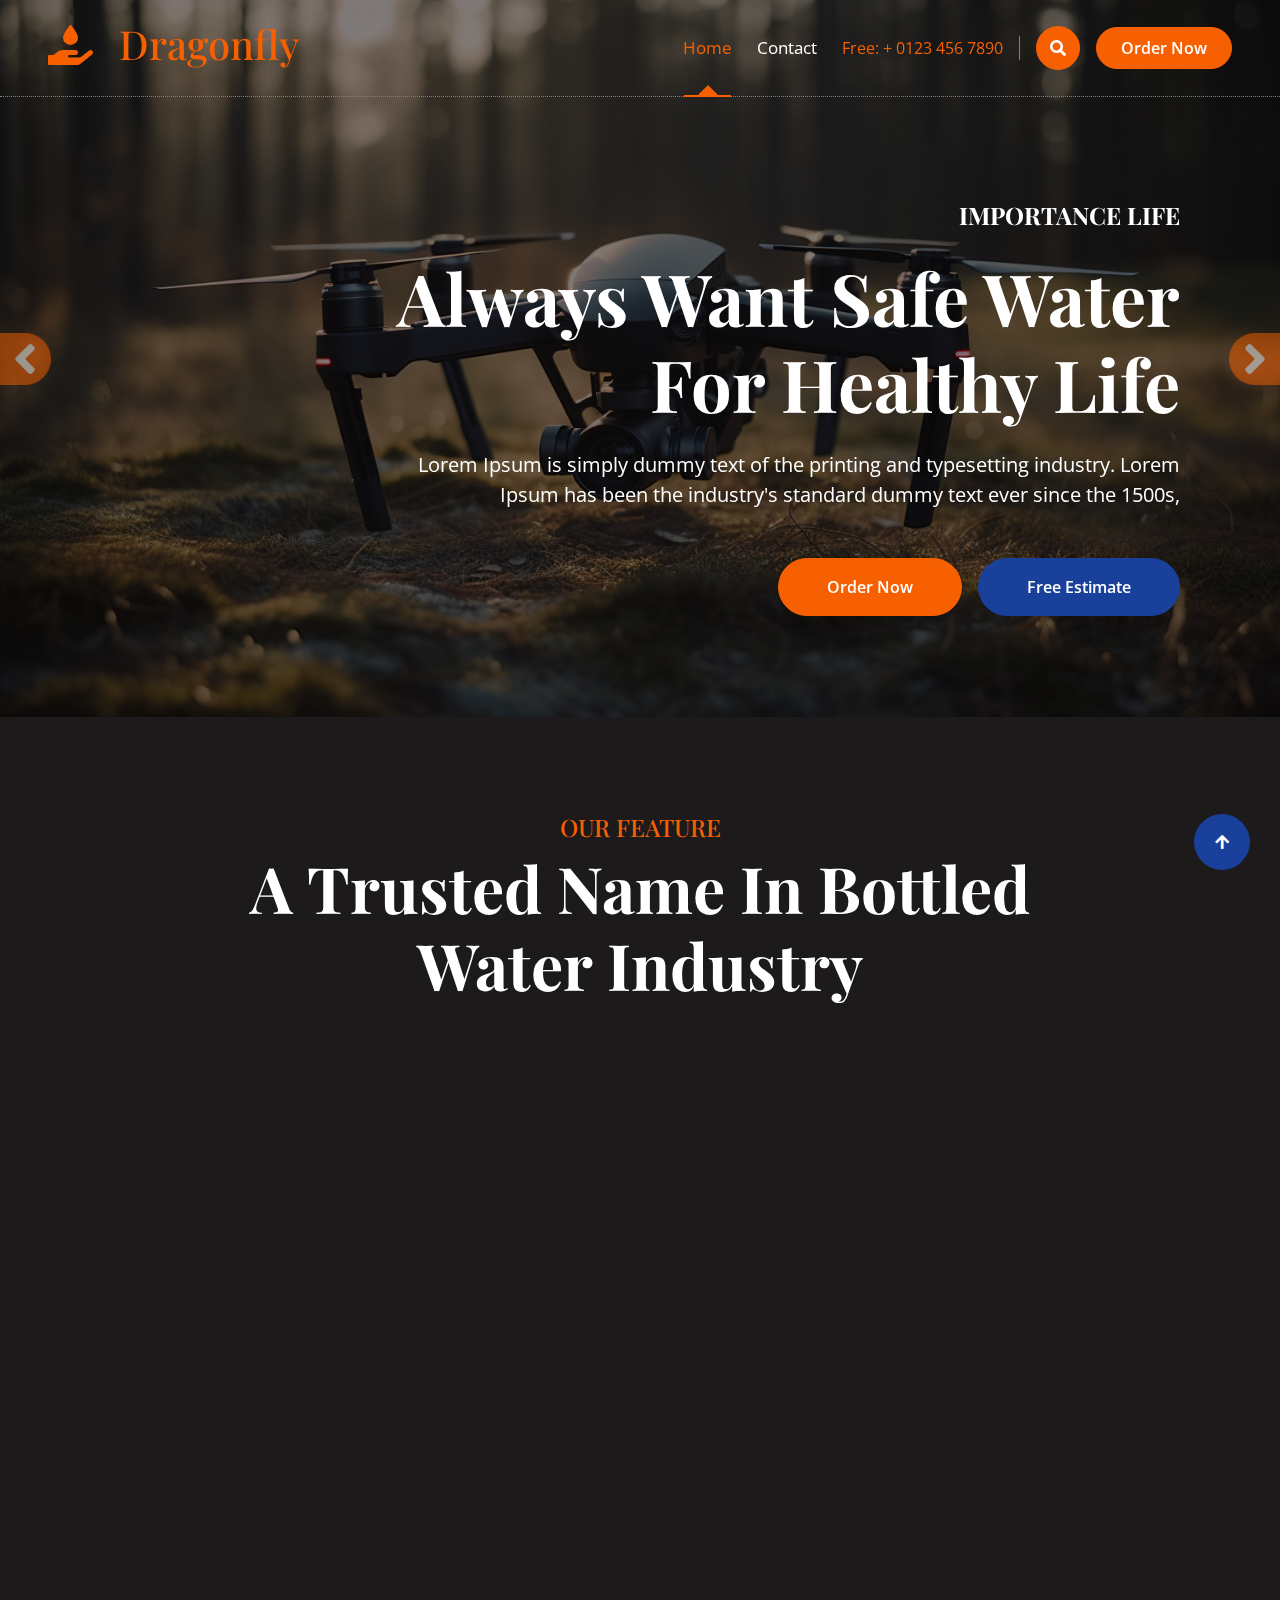
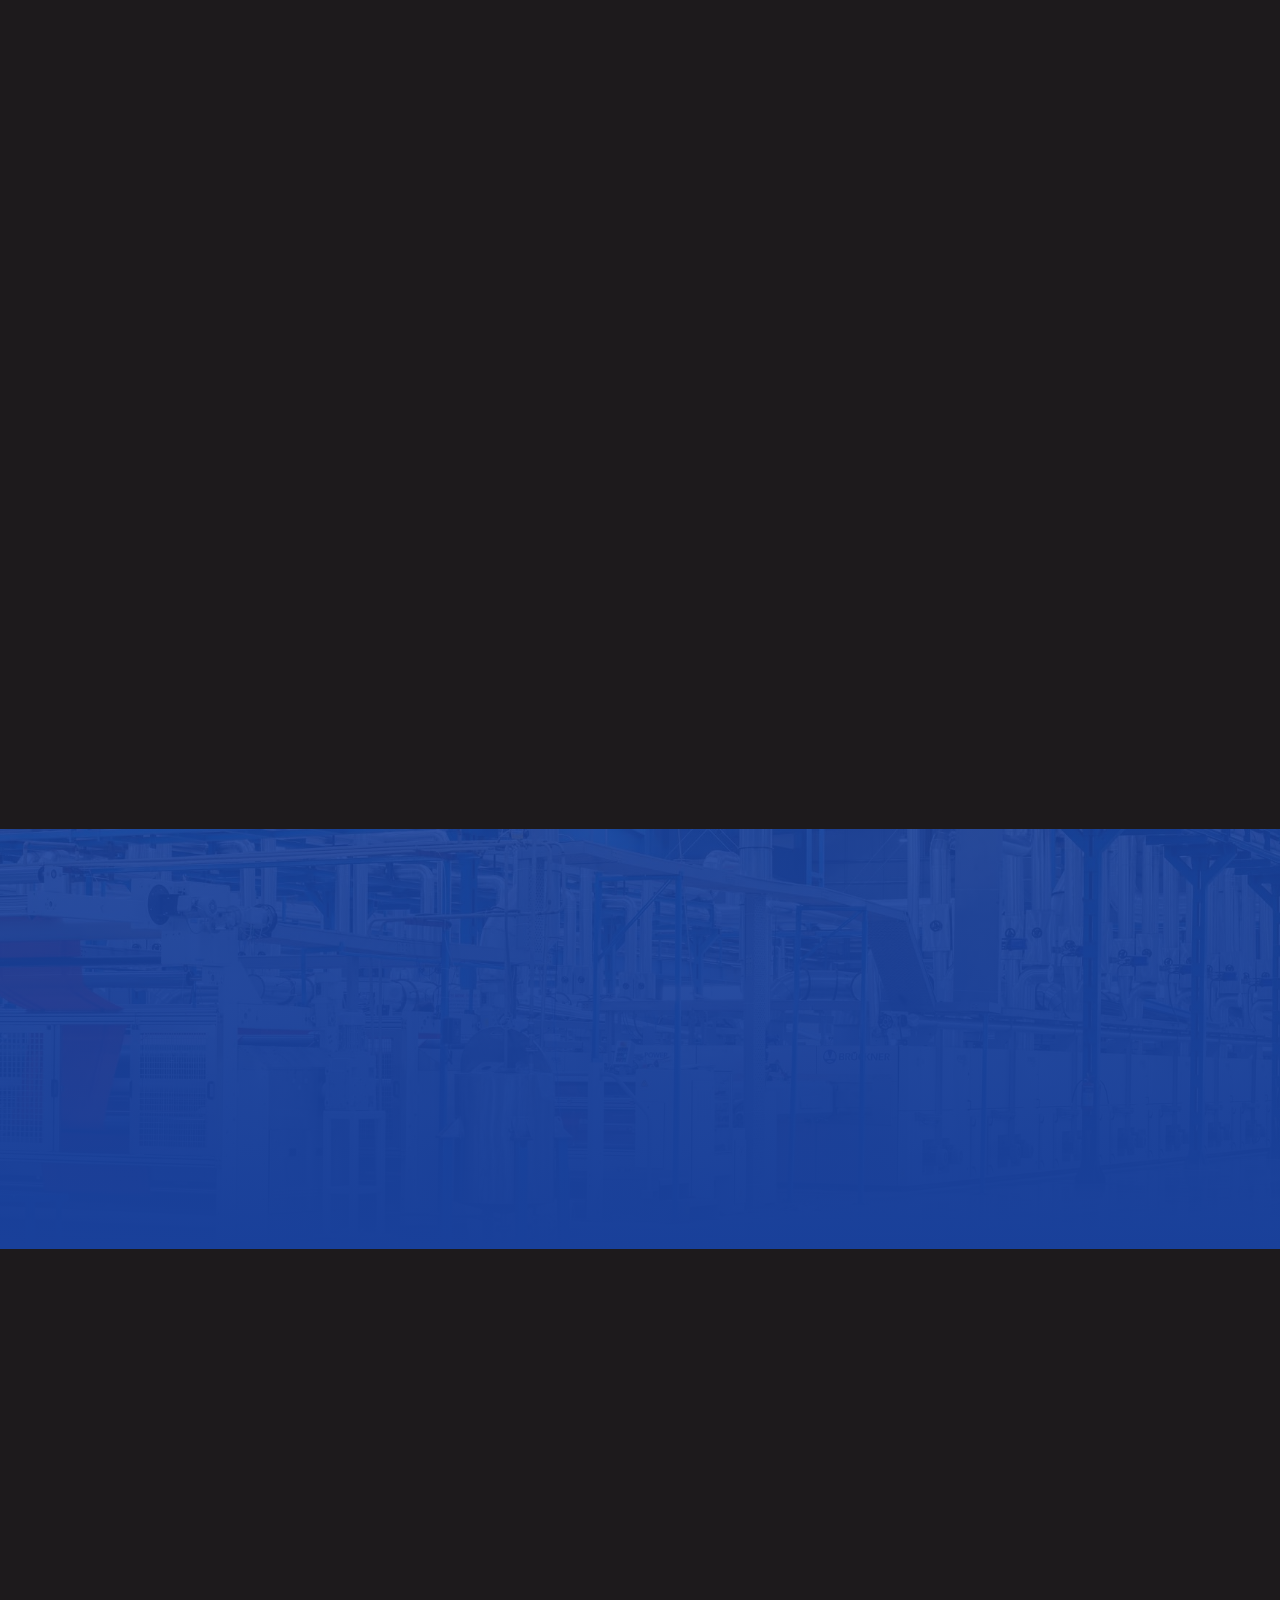
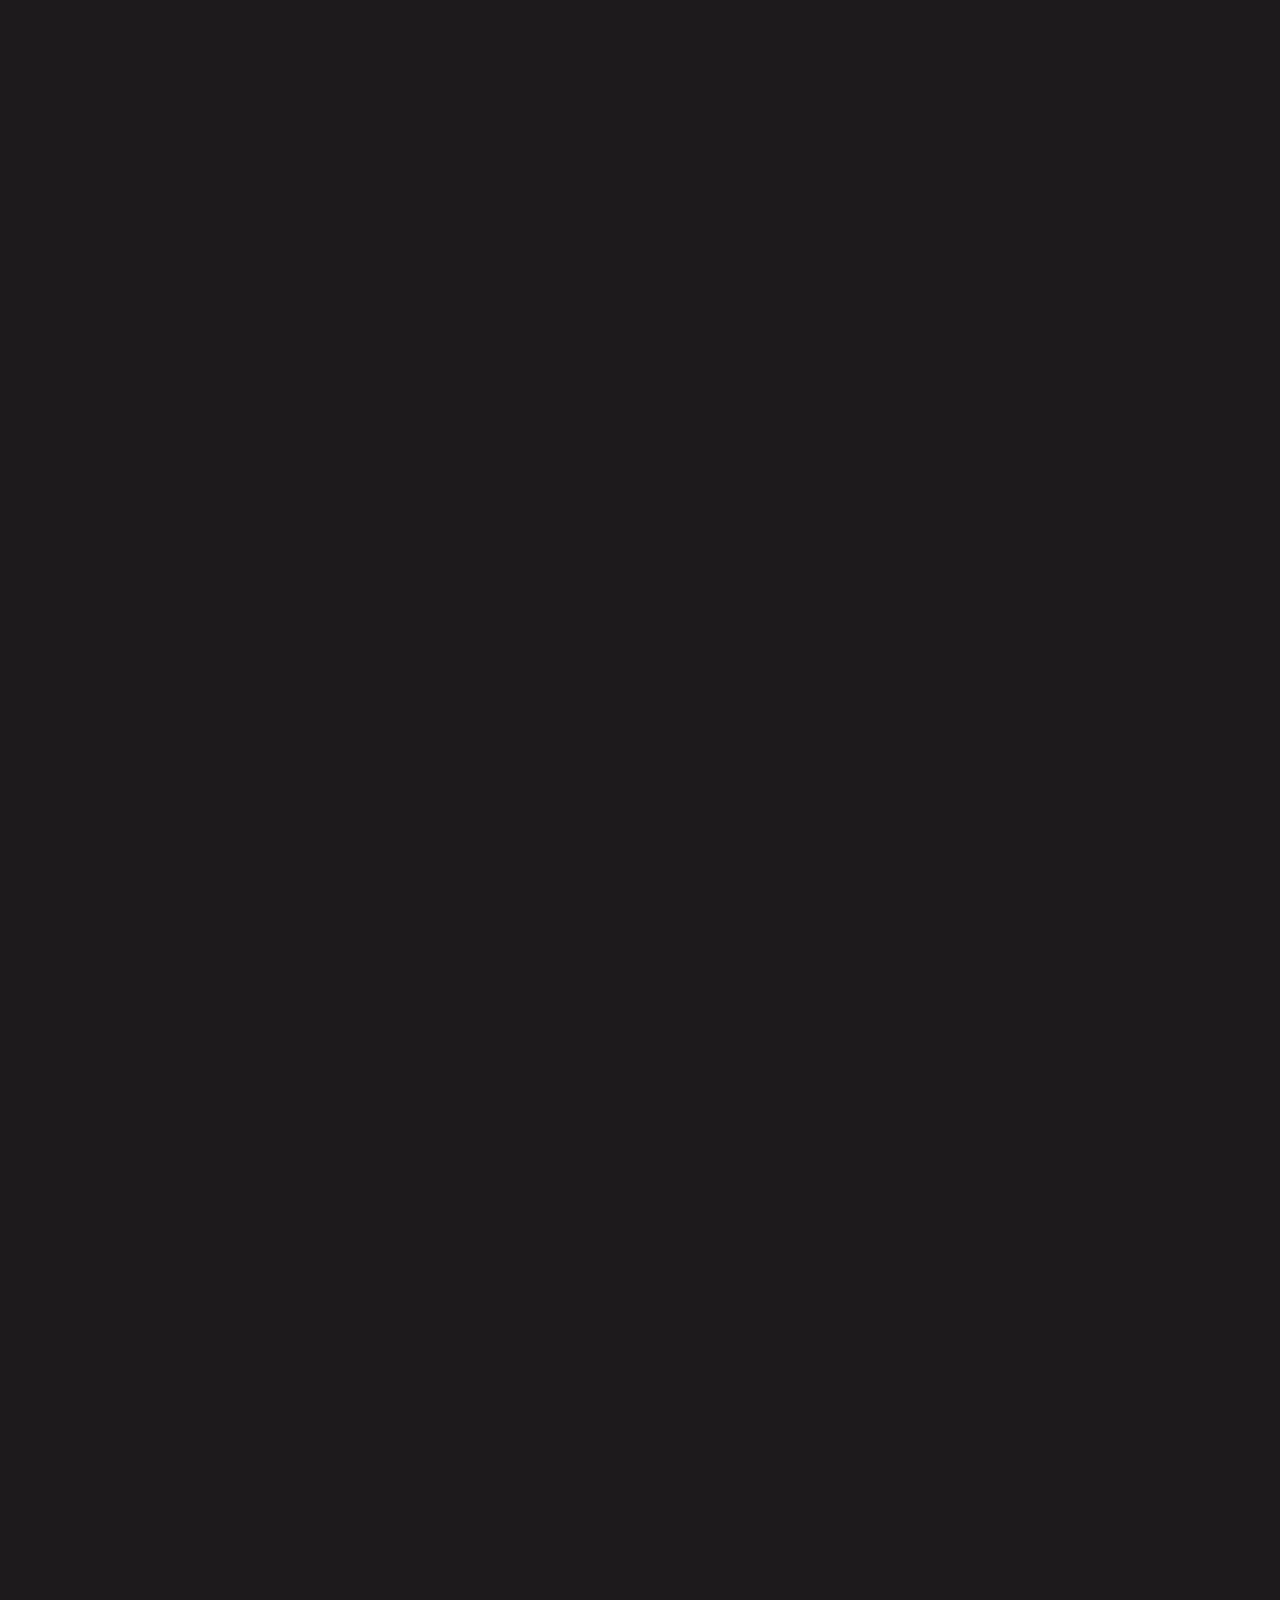
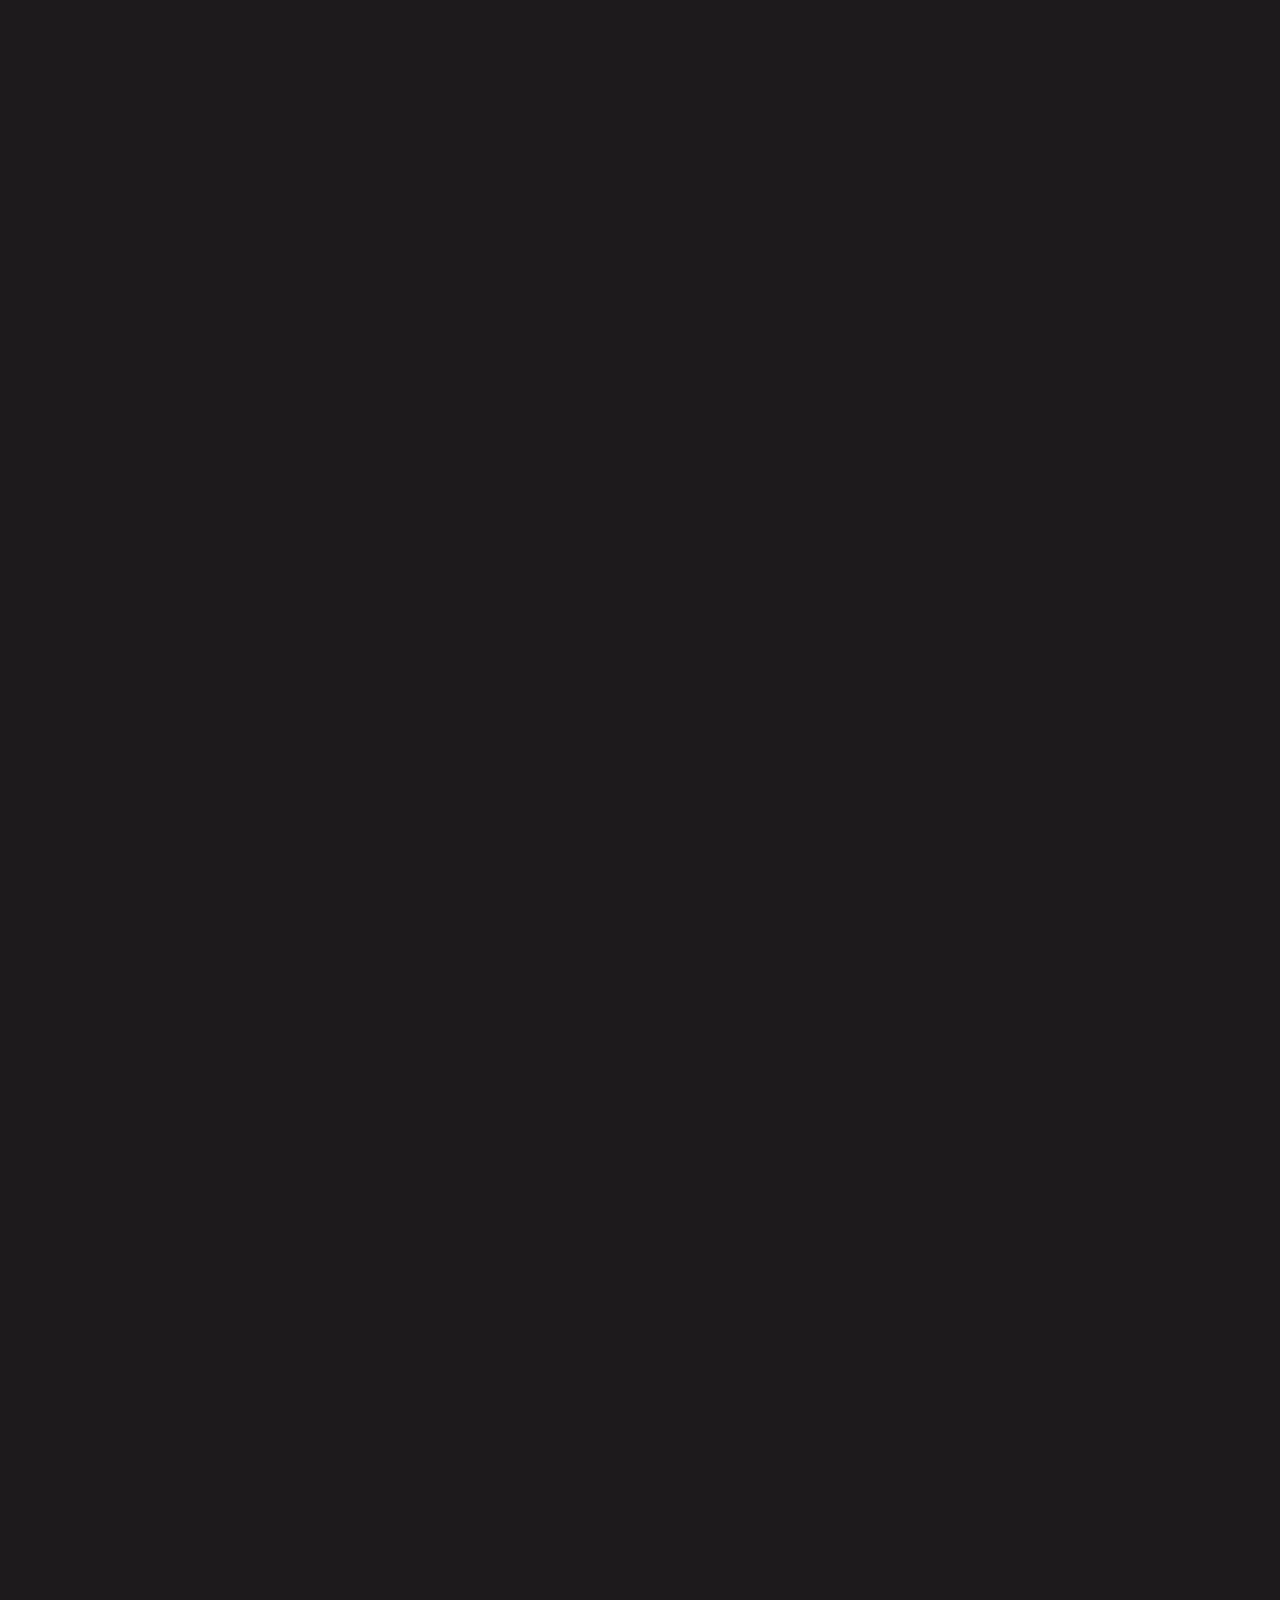
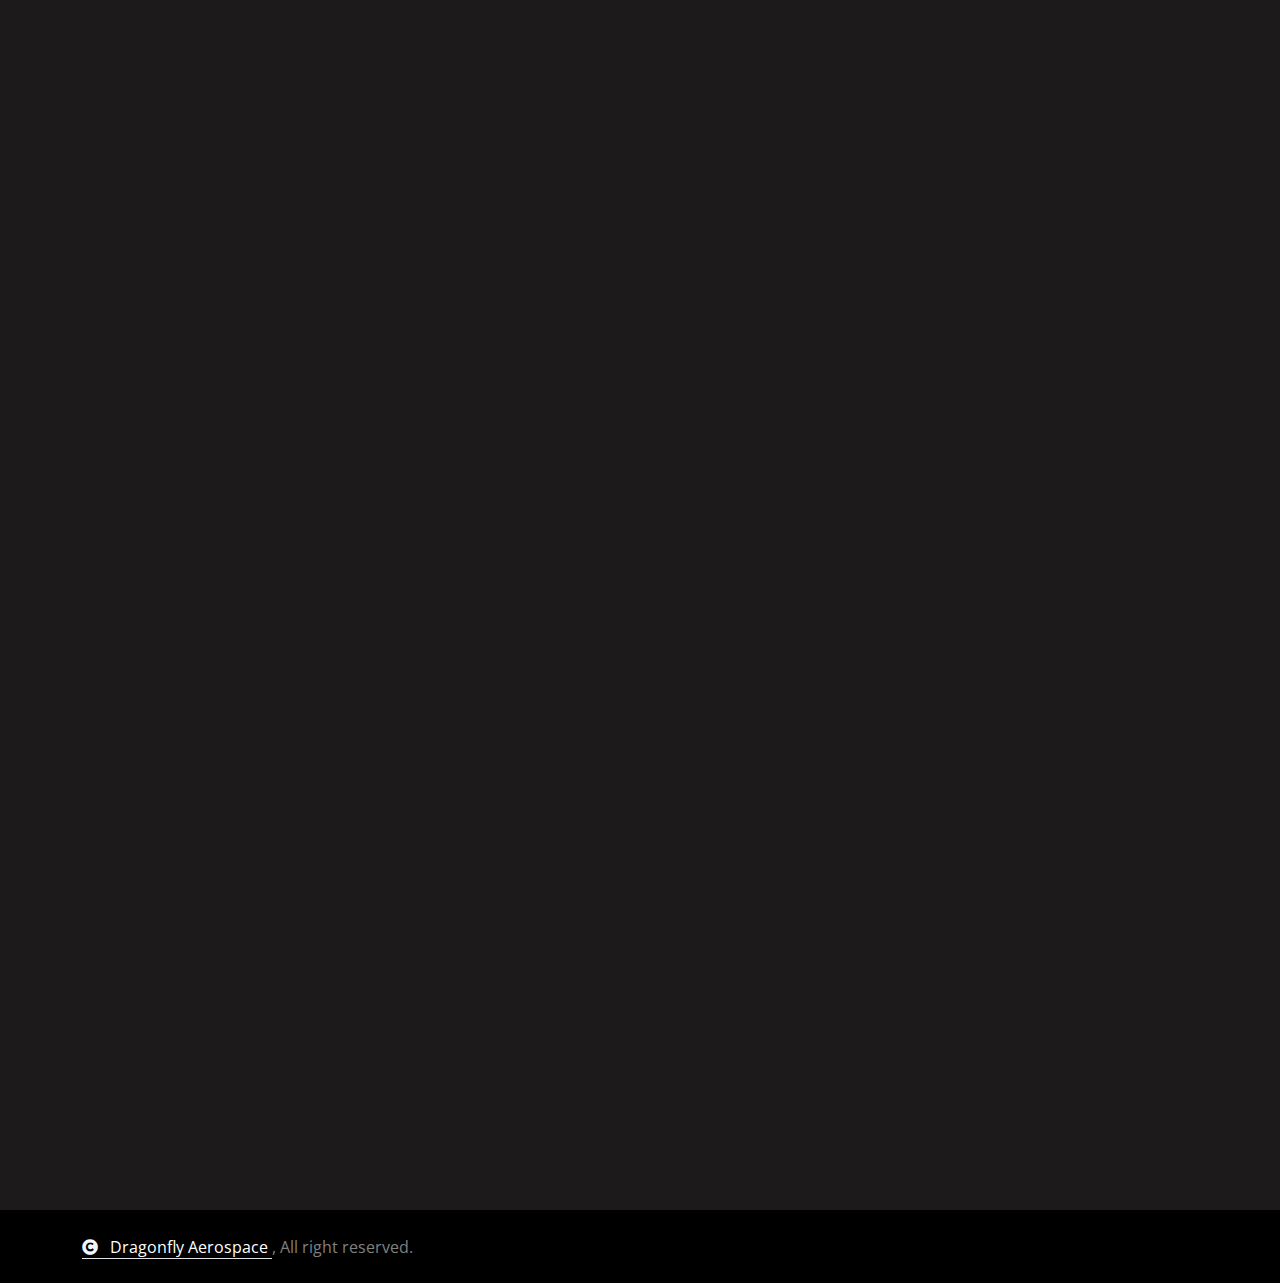
==== index.html @ 80f2a860 "updated index html" ====
<!DOCTYPE html>
<html lang="en">
    <head>
        <meta charset="utf-8">
        <title>Dragonfly - Drinking Water Website Template</title>
        <meta content="width=device-width, initial-scale=1.0" name="viewport">
        <meta content="" name="keywords">
        <meta content="" name="description">
        <!-- Google Web Fonts -->
        <link rel="preconnect" href="https://fonts.googleapis.com">
        <link rel="preconnect" href="https://fonts.gstatic.com" crossorigin>
        <link href="https://fonts.googleapis.com/css2?family=Open+Sans:ital,wdth,wght@0,75..100,300..800;1,75..100,300..800&family=Playfair+Display:ital,wght@0,400..900;1,400..900&display=swap" rel="stylesheet">
        <!-- Icon Font Stylesheet -->
        <link rel="stylesheet" href="https://use.fontawesome.com/releases/v5.15.4/css/all.css">
        <link href="https://cdn.jsdelivr.net/npm/bootstrap-icons@1.4.1/font/bootstrap-icons.css" rel="stylesheet">
        <!-- Libraries Stylesheet -->
        <link href="lib/animate/animate.min.css" rel="stylesheet">
        <link href="lib/owlcarousel/assets/owl.carousel.min.css" rel="stylesheet">
        <!-- Customized Bootstrap Stylesheet -->
        <link href="css/bootstrap.min.css" rel="stylesheet">
        <!-- Template Stylesheet -->
        <link href="css/style.css" rel="stylesheet">
    </head>
    <body>
        <!-- Spinner Start -->
        <div id="spinner" class="show bg-white position-fixed translate-middle w-100 vh-100 top-50 start-50 d-flex align-items-center justify-content-center">
            <div class="spinner-border text-primary" style="width: 3rem; height: 3rem;" role="status">
                <span class="sr-only">Loading...</span>
            </div>
        </div>
        <!-- Spinner End -->
        <!-- Navbar & Hero Start -->
        <div class="container-fluid position-relative p-0">
            <nav class="navbar navbar-expand-lg navbar-light px-4 px-lg-5 py-3 py-lg-0">
                <a href="" class="navbar-brand p-0">
                    <h1 class="text-primary">
                        <i class="fas fa-hand-holding-water me-3"></i>
                        Dragonfly
                    </h1>
                    <!-- <img src="img/logo.png" alt="Logo"> -->
                </a>
                <button
                    class="navbar-toggler"
                    type="button"
                    data-bs-toggle="collapse"
                    data-bs-target="#navbarCollapse"
                >
                    <span class="fa fa-bars"></span>
                </button>
                <div class="collapse navbar-collapse" id="navbarCollapse">
                    <div class="navbar-nav ms-auto py-0">
                        <a href="index.html" class="nav-item nav-link active">Home</a>
                        <!-- <a href="about.html" class="nav-item nav-link">About</a> -->
                        <!-- <a href="service.html" class="nav-item nav-link">Services</a> -->
                        <!-- <a href="blog.html" class="nav-item nav-link">Blog</a> -->
                        <!-- <div class="nav-item dropdown">
                            <a href="#" class="nav-link dropdown-toggle" data-bs-toggle="dropdown">Pages</a>
                            <div class="dropdown-menu m-0">
                                <a href="feature.html" class="dropdown-item">Features</a>
                                <a href="product.html" class="dropdown-item">Product</a>
                                <a href="team.html" class="dropdown-item">Team</a>
                                <a href="testimonial.html" class="dropdown-item">Testimonial</a>
                                <a href="404.html" class="dropdown-item">404 Page</a>
                            </div>
                        </div> -->
                        <a href="contact.html" class="nav-item nav-link">Contact</a>
                    </div>
                    <div class="d-none d-xl-flex me-3">
                        <div class="d-flex flex-column pe-3 border-end border-primary">
                            <!-- <span class="text-body">Get Free Delivery</span> -->
                            <a href="tel:+4733378901">
                                <span class="text-primary">Free: + 0123 456 7890</span>
                            </a>
                        </div>
                    </div>
                    <button class="btn btn-primary btn-md-square d-flex flex-shrink-0 mb-3 mb-lg-0 rounded-circle me-3" data-bs-toggle="modal" data-bs-target="#searchModal">
                        <i class="fas fa-search"></i>
                    </button>
                    <a href="" class="btn btn-primary rounded-pill d-inline-flex flex-shrink-0 py-2 px-4">Order Now</a>
                </div>
            </nav>
            <!-- Carousel Start -->
            <div class="carousel-header">
                <div id="carouselId" class="carousel slide" data-bs-ride="carousel">
                    <ol class="carousel-indicators">
                        <li data-bs-target="#carouselId" data-bs-slide-to="0" class="active"></li>
                        <li data-bs-target="#carouselId" data-bs-slide-to="1"></li>
                        <li data-bs-target="#carouselId" data-bs-slide-to="2"></li>
                    </ol>
                    <div class="carousel-inner" role="listbox">
                        <div class="carousel-item active">
                            <img src="img/carousel-1.jpg" class="img-fluid w-100" alt="Image">
                            <div class="carousel-caption-1">
                                <div class="carousel-caption-1-content" style="max-width: 900px;">
                                    <h4
                                        class="text-white text-uppercase fw-bold mb-4 fadeInLeft animated"
                                        data-animation="fadeInLeft"
                                        data-delay="1s"
                                        style="animation-delay: 1s;"
                                        style="letter-spacing: 3px;"
                                    >Importance life</h4>
                                    <h1
                                        class="display-2 text-capitalize text-white mb-4 fadeInLeft animated"
                                        data-animation="fadeInLeft"
                                        data-delay="1.3s"
                                        style="animation-delay: 1.3s;"
                                    >Always Want Safe Water For Healthy Life</h1>
                                    <p
                                        class="mb-5 fs-5 text-white fadeInLeft animated"
                                        data-animation="fadeInLeft"
                                        data-delay="1.5s"
                                        style="animation-delay: 1.5s;"
                                    >
                                        Lorem Ipsum is simply dummy text of the printing and typesetting industry. Lorem Ipsum has been the industry's standard dummy text ever since the 1500s,
                                    </p>
                                    <div
                                        class="carousel-caption-1-content-btn fadeInLeft animated"
                                        data-animation="fadeInLeft"
                                        data-delay="1.7s"
                                        style="animation-delay: 1.7s;"
                                    >
                                        <a class="btn btn-primary rounded-pill flex-shrink-0 py-3 px-5 me-2" href="#">Order Now</a>
                                        <a class="btn btn-secondary rounded-pill flex-shrink-0 py-3 px-5 ms-2" href="#">Free Estimate</a>
                                    </div>
                                </div>
                            </div>
                        </div>
                        <div class="carousel-item">
                            <img src="img/carousel-2.jpg" class="img-fluid w-100" alt="Image">
                            <div class="carousel-caption-2">
                                <div class="carousel-caption-2-content" style="max-width: 900px;">
                                    <h4
                                        class="text-white text-uppercase fw-bold mb-4 fadeInRight animated"
                                        data-animation="fadeInRight"
                                        data-delay="1s"
                                        style="animation-delay: 1s;"
                                        style="letter-spacing: 3px;"
                                    >Importance life</h4>
                                    <h1
                                        class="display-2 text-capitalize text-white mb-4 fadeInRight animated"
                                        data-animation="fadeInRight"
                                        data-delay="1.3s"
                                        style="animation-delay: 1.3s;"
                                    >Always Want Safe Water For Healthy Life</h1>
                                    <p
                                        class="mb-5 fs-5 text-white fadeInRight animated"
                                        data-animation="fadeInRight"
                                        data-delay="1.5s"
                                        style="animation-delay: 1.5s;"
                                    >
                                        Lorem Ipsum is simply dummy text of the printing and typesetting industry. Lorem Ipsum has been the industry's standard dummy text ever since the 1500s,
                                    </p>
                                    <div
                                        class="carousel-caption-2-content-btn fadeInRight animated"
                                        data-animation="fadeInRight"
                                        data-delay="1.7s"
                                        style="animation-delay: 1.7s;"
                                    >
                                        <a class="btn btn-primary rounded-pill flex-shrink-0 py-3 px-5 me-2" href="#">Order Now</a>
                                        <a class="btn btn-secondary rounded-pill flex-shrink-0 py-3 px-5 ms-2" href="#">Free Estimate</a>
                                    </div>
                                </div>
                            </div>
                        </div>
                    </div>
                    <button
                        class="carousel-control-prev"
                        type="button"
                        data-bs-target="#carouselId"
                        data-bs-slide="prev"
                    >
                        <span
                            class="carousel-control-prev-icon btn btn-primary fadeInLeft animated"
                            aria-hidden="true"
                            data-animation="fadeInLeft"
                            data-delay="1.1s"
                            style="animation-delay: 1.3s;"
                        >
                            <i class="fa fa-angle-left fa-3x"></i>
                        </span>
                        <span class="visually-hidden">Previous</span>
                    </button>
                    <button
                        class="carousel-control-next"
                        type="button"
                        data-bs-target="#carouselId"
                        data-bs-slide="next"
                    >
                        <span
                            class="carousel-control-next-icon btn btn-primary fadeInRight animated"
                            aria-hidden="true"
                            data-animation="fadeInLeft"
                            data-delay="1.1s"
                            style="animation-delay: 1.3s;"
                        >
                            <i class="fa fa-angle-right fa-3x"></i>
                        </span>
                        <span class="visually-hidden">Next</span>
                    </button>
                </div>
            </div>
            <!-- Carousel End -->
        </div>
        <!-- Navbar & Hero End -->
        <!-- Modal Search Start -->
        <div
            class="modal fade"
            id="searchModal"
            tabindex="-1"
            aria-labelledby="exampleModalLabel"
            aria-hidden="true"
        >
            <div class="modal-dialog modal-fullscreen">
                <div class="modal-content rounded-0">
                    <div class="modal-header">
                        <h4 class="modal-title mb-0" id="exampleModalLabel">Search by keyword</h4>
                        <button
                            type="button"
                            class="btn-close"
                            data-bs-dismiss="modal"
                            aria-label="Close"
                        ></button>
                    </div>
                    <div class="modal-body d-flex align-items-center">
                        <div class="input-group w-75 mx-auto d-flex">
                            <input
                                type="search"
                                class="form-control p-3"
                                placeholder="keywords"
                                aria-describedby="search-icon-1"
                            >
                            <span id="search-icon-1" class="input-group-text btn border p-3">
                                <i class="fa fa-search text-white"></i>
                            </span>
                        </div>
                    </div>
                </div>
            </div>
        </div>
        <!-- Modal Search End -->
        <!-- feature Start -->
        <div class="container-fluid feature bg-dark py-5">
            <div class="container py-5">
                <div class="text-center mx-auto pb-5 wow fadeInUp" data-wow-delay="0.2s" style="max-width: 800px;">
                    <h4 class="text-uppercase text-primary">Our Feature</h4>
                    <h1 class="display-3 text-capitalize mb-3">A Trusted Name In Bottled Water Industry</h1>
                </div>
                <div class="row g-4">
                    <div class=" col-md-6 col-lg-6 col-xl-3 wow fadeInUp" data-wow-delay="0.2s">
                        <div class="feature-item p-4">
                            <div class="feature-icon mb-3">
                                <i class="fas fa-hand-holding-water text-white fa-3x"></i>
                            </div>
                            <a href="#" class="h4 mb-3">Quality Check</a>
                            <p class="mb-3">Lorem ipsum dolor sit amet consectetur adipisicing elit. Libero repellat deleniti necessitatibus</p>
                            <a href="#" class="btn text-secondary">
                                Read More
                                <i class="fa fa-angle-right"></i>
                            </a>
                        </div>
                    </div>
                    <div class="col-md-6 col-lg-6 col-xl-3 wow fadeInUp" data-wow-delay="0.4s">
                        <div class="feature-item p-4">
                            <div class="feature-icon mb-3">
                                <i class="fas fa-filter text-white fa-3x"></i>
                            </div>
                            <a href="#" class="h4 mb-3">5 Steps Filtration</a>
                            <p class="mb-3">Lorem ipsum dolor sit amet consectetur adipisicing elit. Libero repellat deleniti necessitatibus</p>
                            <a href="#" class="btn text-secondary">
                                Read More
                                <i class="fa fa-angle-right"></i>
                            </a>
                        </div>
                    </div>
                    <div class="col-md-6 col-lg-6 col-xl-3 wow fadeInUp" data-wow-delay="0.6s">
                        <div class="feature-item p-4">
                            <div class="feature-icon mb-3">
                                <i class="fas fa-recycle text-white fa-3x"></i>
                            </div>
                            <a href="#" class="h4 mb-3">Composition</a>
                            <p class="mb-3">Lorem ipsum dolor sit amet consectetur adipisicing elit. Libero repellat deleniti necessitatibus</p>
                            <a href="#" class="btn text-secondary">
                                Read More
                                <i class="fa fa-angle-right"></i>
                            </a>
                        </div>
                    </div>
                    <div class="col-md-6 col-lg-6 col-xl-3 wow fadeInUp" data-wow-delay="0.8s">
                        <div class="feature-item p-4">
                            <div class="feature-icon mb-3">
                                <i class="fas fa-microscope text-white fa-3x"></i>
                            </div>
                            <a href="#" class="h4 mb-3">Lab Control</a>
                            <p class="mb-3">Lorem ipsum dolor sit amet consectetur adipisicing elit. Libero repellat deleniti necessitatibus</p>
                            <a href="#" class="btn text-secondary">
                                Read More
                                <i class="fa fa-angle-right"></i>
                            </a>
                        </div>
                    </div>
                </div>
            </div>
        </div>
        <!-- feature End -->
        <!-- About Start -->
        <div class="container-fluid about overflow-hidden py-5">
            <div class="container py-5">
                <div class="row g-5">
                    <div class="col-xl-6 wow fadeInLeft" data-wow-delay="0.2s">
                        <div class="about-img rounded h-100">
                            <img
                                src="img/about.jpg"
                                class="img-fluid rounded h-100 w-100"
                                style="object-fit: cover;"
                                alt=""
                            >
                            <div class="about-exp">
                                <span>20 Years Experiance</span>
                            </div>
                        </div>
                    </div>
                    <div class="col-xl-6 wow fadeInRight" data-wow-delay="0.2s">
                        <div class="about-item">
                            <h4 class="text-primary text-uppercase">About Us</h4>
                            <h1 class="display-3 mb-3">We Deliver The Quality Water.</h1>
                            <p class="mb-4">
                                Lorem ipsum dolor sit amet, consectetur adipisicing elit. Harum quidem quas totam nostrum! Maxime rerum voluptatem sed, facilis unde a aperiam nulla voluptatibus excepturi ipsam iusto consequuntur
                            </p>
                            <div class="bg-dark rounded p-4 mb-4">
                                <div class="row">
                                    <div class="col-12">
                                        <div class="d-flex">
                                            <div class="pe-4">
                                                <div class="rounded-circle bg-primary d-flex align-items-center justify-content-center" style="width: 80px; height: 80px;">
                                                    <i class="fas fa-tint text-white fa-2x"></i>
                                                </div>
                                            </div>
                                            <div class="">
                                                <a href="#" class="h4 d-inline-block mb-3">Satisfied Customer</a>
                                                <p class="mb-0">Lorem, ipsum dolor sit amet consectetur adipisicing elit. Quas provident maiores quisquam.</p>
                                            </div>
                                        </div>
                                    </div>
                                </div>
                            </div>
                            <div class="bg-dark rounded p-4 mb-4">
                                <div class="row">
                                    <div class="col-12">
                                        <div class="d-flex">
                                            <div class="pe-4">
                                                <div class="rounded-circle bg-primary d-flex align-items-center justify-content-center" style="width: 80px; height: 80px;">
                                                    <i class="fas fa-faucet text-white fa-2x"></i>
                                                </div>
                                            </div>
                                            <div class="">
                                                <a href="#" class="h4 d-inline-block mb-3">Standard Product</a>
                                                <p class="mb-0">Lorem, ipsum dolor sit amet consectetur adipisicing elit. Quas provident maiores quisquam.</p>
                                            </div>
                                        </div>
                                    </div>
                                </div>
                            </div>
                            <a href="#" class="btn btn-secondary rounded-pill py-3 px-5">Read More</a>
                        </div>
                    </div>
                </div>
            </div>
        </div>
        <!-- About End -->
        <!-- Fact Counter -->
        <div class="container-fluid counter py-5">
            <div class="container py-5">
                <div class="row g-5">
                    <div class="col-md-6 col-lg-6 col-xl-3 wow fadeInUp" data-wow-delay="0.2s">
                        <div class="counter-item">
                            <div class="counter-item-icon mx-auto">
                                <i class="fas fa-thumbs-up fa-3x text-white"></i>
                            </div>
                            <h4 class="text-white my-4">Happy Clients</h4>
                            <div class="counter-counting">
                                <span class="text-white fs-2 fw-bold" data-toggle="counter-up">456</span>
                                <span class="h1 fw-bold text-white">+</span>
                            </div>
                        </div>
                    </div>
                    <div class="col-md-6 col-lg-6 col-xl-3 wow fadeInUp" data-wow-delay="0.4s">
                        <div class="counter-item">
                            <div class="counter-item-icon mx-auto">
                                <i class="fas fa-truck fa-3x text-white"></i>
                            </div>
                            <h4 class="text-white my-4">Transport</h4>
                            <div class="counter-counting">
                                <span class="text-white fs-2 fw-bold" data-toggle="counter-up">513</span>
                                <span class="h1 fw-bold text-white">+</span>
                            </div>
                        </div>
                    </div>
                    <div class="col-md-6 col-lg-6 col-xl-3 wow fadeInUp" data-wow-delay="0.6s">
                        <div class="counter-item">
                            <div class="counter-item-icon mx-auto">
                                <i class="fas fa-users fa-3x text-white"></i>
                            </div>
                            <h4 class="text-white my-4">Employees</h4>
                            <div class="counter-counting">
                                <span class="text-white fs-2 fw-bold" data-toggle="counter-up">53</span>
                                <span class="h1 fw-bold text-white">+</span>
                            </div>
                        </div>
                    </div>
                    <div class="col-md-6 col-lg-6 col-xl-3 wow fadeInUp" data-wow-delay="0.8s">
                        <div class="counter-item">
                            <div class="counter-item-icon mx-auto">
                                <i class="fas fa-heart fa-3x text-white"></i>
                            </div>
                            <h4 class="text-white my-4">Years Experiance</h4>
                            <div class="counter-counting">
                                <span class="text-white fs-2 fw-bold" data-toggle="counter-up">17</span>
                                <span class="h1 fw-bold text-white">+</span>
                            </div>
                        </div>
                    </div>
                </div>
            </div>
        </div>
        <!-- Fact Counter -->
        <!-- Service Start -->
        <div class="container-fluid service bg-dark overflow-hidden py-5">
            <div class="container py-5">
                <div class="text-center mx-auto pb-5 wow fadeInUp" data-wow-delay="0.2s" style="max-width: 800px;">
                    <h4 class="text-uppercase text-primary">Our Service</h4>
                    <h1 class="display-3 text-capitalize mb-3">Protect Your Family with Best Water</h1>
                </div>
                <div class="row gx-0 gy-4 align-items-center">
                    <div class="col-lg-6 col-xl-4 wow fadeInLeft" data-wow-delay="0.2s">
                        <div class="service-item rounded p-4 mb-4">
                            <div class="row">
                                <div class="col-12">
                                    <div class="d-flex">
                                        <div class="service-content text-end">
                                            <a href="#" class="h4 d-inline-block mb-3">Residential Waters</a>
                                            <p class="mb-0">Lorem, ipsum dolor sit amet consectetur adipisicing elit. Quas provident maiores quisquam.</p>
                                        </div>
                                        <div class="ps-4">
                                            <div class="service-btn">
                                                <i class="fas fa-hand-holding-water text-white fa-2x"></i>
                                            </div>
                                        </div>
                                    </div>
                                </div>
                            </div>
                        </div>
                        <div class="service-item rounded p-4 mb-4">
                            <div class="row">
                                <div class="col-12">
                                    <div class="d-flex">
                                        <div class="service-content text-end">
                                            <a href="#" class="h4 d-inline-block mb-3">Commercial Waters</a>
                                            <p class="mb-0">Lorem, ipsum dolor sit amet consectetur adipisicing elit. Quas provident maiores quisquam.</p>
                                        </div>
                                        <div class="ps-4">
                                            <div class="service-btn">
                                                <i class="fas fa-dumpster-fire text-white fa-2x"></i>
                                            </div>
                                        </div>
                                    </div>
                                </div>
                            </div>
                        </div>
                        <div class="service-item rounded p-4 mb-0">
                            <div class="row">
                                <div class="col-12">
                                    <div class="d-flex">
                                        <div class="service-content text-end">
                                            <a href="#" class="h4 d-inline-block mb-3">Filtration Plants</a>
                                            <p class="mb-0">Lorem, ipsum dolor sit amet consectetur adipisicing elit. Quas provident maiores quisquam.</p>
                                        </div>
                                        <div class="ps-4">
                                            <div class="service-btn">
                                                <i class="fas fa-filter text-white fa-2x"></i>
                                            </div>
                                        </div>
                                    </div>
                                </div>
                            </div>
                        </div>
                    </div>
                    <div class="col-lg-6 col-xl-4 wow fadeInUp" data-wow-delay="0.3s">
                        <div class="bg-transparent">
                            <img src="img/water.png" class="img-fluid w-100" alt="">
                        </div>
                    </div>
                    <div class="col-lg-6 col-xl-4 wow fadeInRight" data-wow-delay="0.2s">
                        <div class="service-item rounded p-4 mb-4">
                            <div class="row">
                                <div class="col-12">
                                    <div class="d-flex">
                                        <div class="pe-4">
                                            <div class="service-btn">
                                                <i class="fas fa-assistive-listening-systems text-white fa-2x"></i>
                                            </div>
                                        </div>
                                        <div class="service-content">
                                            <a href="#" class="h4 d-inline-block mb-3">Water Softening</a>
                                            <p class="mb-0">Lorem, ipsum dolor sit amet consectetur adipisicing elit. Quas provident maiores quisquam.</p>
                                        </div>
                                    </div>
                                </div>
                            </div>
                        </div>
                        <div class="service-item rounded p-4 mb-4">
                            <div class="row">
                                <div class="col-12">
                                    <div class="d-flex">
                                        <div class="pe-4">
                                            <div class="service-btn">
                                                <i class="fas fa-recycle text-white fa-2x"></i>
                                            </div>
                                        </div>
                                        <div class="service-content">
                                            <a href="#" class="h4 d-inline-block mb-3">Market Research</a>
                                            <p class="mb-0">Lorem, ipsum dolor sit amet consectetur adipisicing elit. Quas provident maiores quisquam.</p>
                                        </div>
                                    </div>
                                </div>
                            </div>
                        </div>
                        <div class="service-item rounded p-4 mb-0">
                            <div class="row">
                                <div class="col-12">
                                    <div class="d-flex">
                                        <div class="pe-4">
                                            <div class="service-btn">
                                                <i class="fas fa-project-diagram text-white fa-2x"></i>
                                            </div>
                                        </div>
                                        <div class="service-content">
                                            <a href="#" class="h4 d-inline-block mb-3">Project Planning</a>
                                            <p class="mb-0">Lorem, ipsum dolor sit amet consectetur adipisicing elit. Quas provident maiores quisquam.</p>
                                        </div>
                                    </div>
                                </div>
                            </div>
                        </div>
                    </div>
                </div>
            </div>
        </div>
        <!-- Service End -->
        <!-- Products Start -->
        <div class="container-fluid product py-5">
            <div class="container py-5">
                <div class="text-center mx-auto pb-5 wow fadeInUp" data-wow-delay="0.2s" style="max-width: 800px;">
                    <h4 class="text-uppercase text-primary">Our Products</h4>
                    <h1 class="display-3 text-capitalize mb-3">We Deliver Best Quality Bottle Packs.</h1>
                </div>
                <div class="row g-4 justify-content-center">
                    <div class="col-lg-6 col-xl-4 wow fadeInUp" data-wow-delay="0.2s">
                        <div class="product-item">
                            <img src="img/product-3.png" class="img-fluid w-100 rounded-top" alt="Image">
                            <div class="product-content bg-dark text-center rounded-bottom p-4">
                                <p>2L 1 Bottle</p>
                                <a href="#" class="h4 d-inline-block mb-3">Mineral Water Bottle</a>
                                <p class="fs-4 text-primary mb-3">$35:00</p>
                                <a href="#" class="btn btn-secondary rounded-pill py-2 px-4">Read More</a>
                            </div>
                        </div>
                    </div>
                    <div class="col-lg-6 col-xl-4 wow fadeInUp" data-wow-delay="0.4s">
                        <div class="product-item">
                            <img src="img/product-2.png" class="img-fluid w-100 rounded-top" alt="Image">
                            <div class="product-content bg-dark text-center rounded-bottom p-4">
                                <p>4L 2 Bottles</p>
                                <a href="#" class="h4 d-inline-block mb-3">RO Water Bottle</a>
                                <p class="fs-4 text-primary mb-3">$70:00</p>
                                <a href="#" class="btn btn-secondary rounded-pill py-2 px-4">Read More</a>
                            </div>
                        </div>
                    </div>
                    <div class="col-lg-6 col-xl-4 wow fadeInUp" data-wow-delay="0.6s">
                        <div class="product-item">
                            <img src="img/product-1.png" class="img-fluid w-100 rounded-top" alt="Image">
                            <div class="product-content bg-dark text-center rounded-bottom p-4">
                                <p>6L 3 Bottles</p>
                                <a href="#" class="h4 d-inline-block mb-3">UV Water Bottle</a>
                                <p class="fs-4 text-primary mb-3">$100:00</p>
                                <a href="#" class="btn btn-secondary rounded-pill py-2 px-4">Read More</a>
                            </div>
                        </div>
                    </div>
                </div>
            </div>
        </div>
        <!-- Products End -->
        <!-- Blog Start -->
        <div class="container-fluid blog pb-5">
            <div class="container pb-5">
                <div class="text-center mx-auto pb-5 wow fadeInUp" data-wow-delay="0.2s" style="max-width: 800px;">
                    <h4 class="text-uppercase text-primary">Our Blog</h4>
                    <h1 class="display-3 text-capitalize mb-3">Latest Blog & News</h1>
                </div>
                <div class="row g-4 justify-content-center">
                    <div class="col-lg-6 col-xl-4 wow fadeInUp" data-wow-delay="0.2s">
                        <div class="blog-item">
                            <div class="blog-img">
                                <img src="img/blog-1.jpg" class="img-fluid rounded-top w-100" alt="">
                                <div class="blog-date px-4 py-2">
                                    <i class="fa fa-calendar-alt me-1"></i>
                                    Jan 12 2025
                                </div>
                            </div>
                            <div class="blog-content rounded-bottom p-4">
                                <a href="#" class="h4 d-inline-block mb-3">Lorem ipsum dolor sit amet consectetur adipisicing elit. Unde</a>
                                <p>Lorem ipsum dolor sit amet consectetur adipisicing elit. Vel, officiis?</p>
                                <a href="#" class="fw-bold text-secondary">
                                    Read More
                                    <i class="fa fa-angle-right"></i>
                                </a>
                            </div>
                        </div>
                    </div>
                    <div class="col-lg-6 col-xl-4 wow fadeInUp" data-wow-delay="0.4s">
                        <div class="blog-item">
                            <div class="blog-img">
                                <img src="img/blog-2.jpg" class="img-fluid rounded-top w-100" alt="">
                                <div class="blog-date px-4 py-2">
                                    <i class="fa fa-calendar-alt me-1"></i>
                                    Jan 12 2025
                                </div>
                            </div>
                            <div class="blog-content rounded-bottom p-4">
                                <a href="#" class="h4 d-inline-block mb-3">Lorem ipsum dolor sit amet consectetur adipisicing elit. Unde</a>
                                <p>Lorem ipsum dolor sit amet consectetur adipisicing elit. Vel, officiis?</p>
                                <a href="#" class="fw-bold text-secondary">
                                    Read More
                                    <i class="fa fa-angle-right"></i>
                                </a>
                            </div>
                        </div>
                    </div>
                    <div class="col-lg-6 col-xl-4 wow fadeInUp" data-wow-delay="0.6s">
                        <div class="blog-item">
                            <div class="blog-img">
                                <img src="img/blog-3.jpg" class="img-fluid rounded-top w-100" alt="">
                                <div class="blog-date px-4 py-2">
                                    <i class="fa fa-calendar-alt me-1"></i>
                                    Jan 12 2025
                                </div>
                            </div>
                            <div class="blog-content rounded-bottom p-4">
                                <a href="#" class="h4 d-inline-block mb-3">Lorem ipsum dolor sit amet consectetur adipisicing elit. Unde</a>
                                <p>Lorem ipsum dolor sit amet consectetur adipisicing elit. Vel, officiis?</p>
                                <a href="#" class="fw-bold text-secondary">
                                    Read More
                                    <i class="fa fa-angle-right"></i>
                                </a>
                            </div>
                        </div>
                    </div>
                </div>
            </div>
        </div>
        <!-- Blog End -->
        <!-- Team Start -->
        <div class="container-fluid team pb-5">
            <div class="container pb-5">
                <div class="text-center mx-auto pb-5 wow fadeInUp" data-wow-delay="0.2s" style="max-width: 800px;">
                    <h4 class="text-uppercase text-primary">Our Team</h4>
                    <h1 class="display-3 text-capitalize mb-3">What is Really seo & How Can I Use It?</h1>
                </div>
                <div class="row g-4">
                    <div class="col-md-6 col-lg-6 col-xl-3 wow fadeInUp" data-wow-delay="0.2s">
                        <div class="team-item p-4">
                            <div class="team-inner rounded">
                                <div class="team-img">
                                    <img src="img/team-1.jpg" class="img-fluid rounded-top w-100" alt="Image">
                                    <div class="team-share">
                                        <a class="btn btn-secondary btn-md-square rounded-pill text-white mx-1" href="">
                                            <i class="fas fa-share-alt"></i>
                                        </a>
                                    </div>
                                    <div class="team-icon rounded-pill py-2 px-2">
                                        <a class="btn btn-secondary btn-sm-square rounded-pill mx-1" href="">
                                            <i class="fab fa-facebook-f"></i>
                                        </a>
                                        <a class="btn btn-secondary btn-sm-square rounded-pill me-1" href="">
                                            <i class="fab fa-twitter"></i>
                                        </a>
                                        <a class="btn btn-secondary btn-sm-square rounded-pill me-1" href="">
                                            <i class="fab fa-linkedin-in"></i>
                                        </a>
                                        <a class="btn btn-secondary btn-sm-square rounded-pill me-1" href="">
                                            <i class="fab fa-instagram"></i>
                                        </a>
                                    </div>
                                </div>
                                <div class="bg-dark rounded-bottom text-center py-4">
                                    <h4 class="mb-3">Hard Branots</h4>
                                    <p class="mb-0">CEO & Founder</p>
                                </div>
                            </div>
                        </div>
                    </div>
                    <div class="col-md-6 col-lg-6 col-xl-3 wow fadeInUp" data-wow-delay="0.4s">
                        <div class="team-item p-4">
                            <div class="team-inner rounded">
                                <div class="team-img">
                                    <img src="img/team-2.jpg" class="img-fluid rounded-top w-100" alt="Image">
                                    <div class="team-share">
                                        <a class="btn btn-secondary btn-md-square rounded-pill text-white mx-1" href="">
                                            <i class="fas fa-share-alt"></i>
                                        </a>
                                    </div>
                                    <div class="team-icon rounded-pill py-2 px-2">
                                        <a class="btn btn-secondary btn-sm-square rounded-pill mx-1" href="">
                                            <i class="fab fa-facebook-f"></i>
                                        </a>
                                        <a class="btn btn-secondary btn-sm-square rounded-pill me-1" href="">
                                            <i class="fab fa-twitter"></i>
                                        </a>
                                        <a class="btn btn-secondary btn-sm-square rounded-pill me-1" href="">
                                            <i class="fab fa-linkedin-in"></i>
                                        </a>
                                        <a class="btn btn-secondary btn-sm-square rounded-pill me-1" href="">
                                            <i class="fab fa-instagram"></i>
                                        </a>
                                    </div>
                                </div>
                                <div class="bg-dark rounded-bottom text-center py-4">
                                    <h4 class="mb-3">Hard Branots</h4>
                                    <p class="mb-0">CEO & Founder</p>
                                </div>
                            </div>
                        </div>
                    </div>
                    <div class="col-md-6 col-lg-6 col-xl-3 wow fadeInUp" data-wow-delay="0.6s">
                        <div class="team-item p-4">
                            <div class="team-inner rounded">
                                <div class="team-img">
                                    <img src="img/team-3.jpg" class="img-fluid rounded-top w-100" alt="Image">
                                    <div class="team-share">
                                        <a class="btn btn-secondary btn-md-square rounded-pill text-white mx-1" href="">
                                            <i class="fas fa-share-alt"></i>
                                        </a>
                                    </div>
                                    <div class="team-icon rounded-pill py-2 px-2">
                                        <a class="btn btn-secondary btn-sm-square rounded-pill mx-1" href="">
                                            <i class="fab fa-facebook-f"></i>
                                        </a>
                                        <a class="btn btn-secondary btn-sm-square rounded-pill me-1" href="">
                                            <i class="fab fa-twitter"></i>
                                        </a>
                                        <a class="btn btn-secondary btn-sm-square rounded-pill me-1" href="">
                                            <i class="fab fa-linkedin-in"></i>
                                        </a>
                                        <a class="btn btn-secondary btn-sm-square rounded-pill me-1" href="">
                                            <i class="fab fa-instagram"></i>
                                        </a>
                                    </div>
                                </div>
                                <div class="bg-dark rounded-bottom text-center py-4">
                                    <h4 class="mb-3">Hard Branots</h4>
                                    <p class="mb-0">CEO & Founder</p>
                                </div>
                            </div>
                        </div>
                    </div>
                    <div class="col-md-6 col-lg-6 col-xl-3 wow fadeInUp" data-wow-delay="0.8s">
                        <div class="team-item p-4">
                            <div class="team-inner rounded">
                                <div class="team-img">
                                    <img src="img/team-4.jpg" class="img-fluid rounded-top w-100" alt="Image">
                                    <div class="team-share">
                                        <a class="btn btn-secondary btn-md-square rounded-pill text-white mx-1" href="">
                                            <i class="fas fa-share-alt"></i>
                                        </a>
                                    </div>
                                    <div class="team-icon rounded-pill py-2 px-2">
                                        <a class="btn btn-secondary btn-sm-square rounded-pill mx-1" href="">
                                            <i class="fab fa-facebook-f"></i>
                                        </a>
                                        <a class="btn btn-secondary btn-sm-square rounded-pill me-1" href="">
                                            <i class="fab fa-twitter"></i>
                                        </a>
                                        <a class="btn btn-secondary btn-sm-square rounded-pill me-1" href="">
                                            <i class="fab fa-linkedin-in"></i>
                                        </a>
                                        <a class="btn btn-secondary btn-sm-square rounded-pill me-1" href="">
                                            <i class="fab fa-instagram"></i>
                                        </a>
                                    </div>
                                </div>
                                <div class="bg-dark rounded-bottom text-center py-4">
                                    <h4 class="mb-3">Hard Branots</h4>
                                    <p class="mb-0">CEO & Founder</p>
                                </div>
                            </div>
                        </div>
                    </div>
                </div>
            </div>
        </div>
        <!-- Team End -->
        <!-- Testimonial Start -->
        <div class="container-fluid testimonial pb-5">
            <div class="container pb-5">
                <div class="text-center mx-auto pb-5 wow fadeInUp" data-wow-delay="0.2s" style="max-width: 800px;">
                    <h4 class="text-uppercase text-primary">Testimonials</h4>
                    <h1 class="display-3 text-capitalize mb-3">Our clients reviews.</h1>
                </div>
                <div class="owl-carousel testimonial-carousel wow fadeInUp" data-wow-delay="0.3s">
                    <div class="testimonial-item text-center p-4">
                        <p>
                            Lorem ipsum dolor sit amet consectetur, adipisicing elit. Incidunt pariatur officiis quis molestias, sit iure sunt voluptatibus accusantium laboriosam dolore.
                        </p>
                        <div class="d-flex justify-content-center mb-4">
                            <img
                                src="img/testimonial-1.jpg"
                                class="img-fluid border border-4 border-primary"
                                style="width: 100px; height: 100px; border-radius: 50px;"
                                alt=""
                            >
                        </div>
                        <div class="d-block">
                            <h4 class="text-dark">Client Name</h4>
                            <p class="m-0 pb-3">Profession</p>
                            <div class="d-flex justify-content-center text-secondary">
                                <i class="fas fa-star"></i>
                                <i class="fas fa-star"></i>
                                <i class="fas fa-star"></i>
                                <i class="fas fa-star"></i>
                                <i class="fas fa-star"></i>
                            </div>
                        </div>
                    </div>
                    <div class="testimonial-item text-center p-4">
                        <p>
                            Lorem ipsum dolor sit amet consectetur, adipisicing elit. Incidunt pariatur officiis quis molestias, sit iure sunt voluptatibus accusantium laboriosam dolore.
                        </p>
                        <div class="d-flex justify-content-center mb-4">
                            <img
                                src="img/testimonial-2.jpg"
                                class="img-fluid border border-4 border-primary"
                                style="width: 100px; height: 100px; border-radius: 50px;"
                                alt=""
                            >
                        </div>
                        <div class="d-block">
                            <h4 class="text-dark">Client Name</h4>
                            <p class="m-0 pb-3">Profession</p>
                            <div class="d-flex justify-content-center text-secondary">
                                <i class="fas fa-star"></i>
                                <i class="fas fa-star"></i>
                                <i class="fas fa-star"></i>
                                <i class="fas fa-star"></i>
                                <i class="fas fa-star"></i>
                            </div>
                        </div>
                    </div>
                    <div class="testimonial-item text-center p-4">
                        <p>
                            Lorem ipsum dolor sit amet consectetur, adipisicing elit. Incidunt pariatur officiis quis molestias, sit iure sunt voluptatibus accusantium laboriosam dolore.
                        </p>
                        <div class="d-flex justify-content-center mb-4">
                            <img
                                src="img/testimonial-3.jpg"
                                class="img-fluid border border-4 border-primary"
                                style="width: 100px; height: 100px; border-radius: 50px;"
                                alt=""
                            >
                        </div>
                        <div class="d-block">
                            <h4 class="text-dark">Client Name</h4>
                            <p class="m-0 pb-3">Profession</p>
                            <div class="d-flex justify-content-center text-secondary">
                                <i class="fas fa-star"></i>
                                <i class="fas fa-star"></i>
                                <i class="fas fa-star"></i>
                                <i class="fas fa-star"></i>
                                <i class="fas fa-star"></i>
                            </div>
                        </div>
                    </div>
                    <div class="testimonial-item text-center p-4">
                        <p>
                            Lorem ipsum dolor sit amet consectetur, adipisicing elit. Incidunt pariatur officiis quis molestias, sit iure sunt voluptatibus accusantium laboriosam dolore.
                        </p>
                        <div class="d-flex justify-content-center mb-4">
                            <img
                                src="img/testimonial-3.jpg"
                                class="img-fluid border border-4 border-primary"
                                style="width: 100px; height: 100px; border-radius: 50px;"
                                alt=""
                            >
                        </div>
                        <div class="d-block">
                            <h4 class="text-dark">Client Name</h4>
                            <p class="m-0 pb-3">Profession</p>
                            <div class="d-flex justify-content-center text-secondary">
                                <i class="fas fa-star"></i>
                                <i class="fas fa-star"></i>
                                <i class="fas fa-star"></i>
                                <i class="fas fa-star"></i>
                                <i class="fas fa-star"></i>
                            </div>
                        </div>
                    </div>
                </div>
            </div>
        </div>
        <!-- Testimonial End -->
        <!-- Footer Start -->
        <div class="container-fluid footer py-5 wow fadeIn" data-wow-delay="0.2s">
            <div class="container py-5">
                <div class="row g-5 mb-5 align-items-center">
                    <div class="col-lg-7">
                        <div class="position-relative mx-auto">
                            <input class="form-control rounded-pill w-100 py-3 ps-4 pe-5" type="text" placeholder="Email address to Subscribe">
                            <button type="button" class="btn btn-secondary rounded-pill position-absolute top-0 end-0 py-2 px-4 mt-2 me-2">Subscribe</button>
                        </div>
                    </div>
                    <div class="col-lg-5">
                        <div class="d-flex align-items-center justify-content-center justify-content-lg-end">
                            <a class="btn btn-secondary btn-md-square rounded-circle me-3" href="">
                                <i class="fab fa-facebook-f"></i>
                            </a>
                            <a class="btn btn-secondary btn-md-square rounded-circle me-3" href="">
                                <i class="fab fa-twitter"></i>
                            </a>
                            <a class="btn btn-secondary btn-md-square rounded-circle me-3" href="">
                                <i class="fab fa-instagram"></i>
                            </a>
                            <a class="btn btn-secondary btn-md-square rounded-circle me-0" href="">
                                <i class="fab fa-linkedin-in"></i>
                            </a>
                        </div>
                    </div>
                </div>
                <div class="row g-5">
                    <div class="col-md-6 col-lg-6 col-xl-3">
                        <div class="footer-item d-flex flex-column">
                            <div class="footer-item">
                                <h3 class="text-white mb-4">
                                    <i class="fas fa-hand-holding-water text-primary me-3"></i>
                                    Dragonfly
                                </h3>
                                <p class="mb-3">Dolor amet sit justo amet elitr clita ipsum elitr est.Lorem ipsum dolor sit amet, consectetur adipiscing elit consectetur adipiscing elit.</p>
                            </div>
                            <div class="position-relative">
                                <input class="form-control rounded-pill w-100 py-3 ps-4 pe-5" type="text" placeholder="Enter your email">
                                <button type="button" class="btn btn-secondary rounded-pill position-absolute top-0 end-0 py-2 mt-2 me-2">SignUp</button>
                            </div>
                        </div>
                    </div>
                    <div class="col-md-6 col-lg-6 col-xl-3">
                        <div class="footer-item d-flex flex-column">
                            <h4 class="text-white mb-4">About Us</h4>
                            <a href="#">
                                <i class="fas fa-angle-right me-2"></i>
                                Why Choose Us
                            </a>
                            <a href="#">
                                <i class="fas fa-angle-right me-2"></i>
                                Free Water Bottles
                            </a>
                            <a href="#">
                                <i class="fas fa-angle-right me-2"></i>
                                Water Dispensers
                            </a>
                            <a href="#">
                                <i class="fas fa-angle-right me-2"></i>
                                Bottled Water Coolers
                            </a>
                            <a href="#">
                                <i class="fas fa-angle-right me-2"></i>
                                Contact us
                            </a>
                            <a href="#">
                                <i class="fas fa-angle-right me-2"></i>
                                Terms & Conditions
                            </a>
                        </div>
                    </div>
                    <div class="col-md-6 col-lg-6 col-xl-3">
                        <div class="footer-item d-flex flex-column">
                            <h4 class="text-white mb-4">Business Hours</h4>
                            <div class="mb-3">
                                <h6 class="text-muted mb-0">Mon - Friday:</h6>
                                <p class="text-white mb-0">09.00 am to 07.00 pm</p>
                            </div>
                            <div class="mb-3">
                                <h6 class="text-muted mb-0">Saturday:</h6>
                                <p class="text-white mb-0">10.00 am to 05.00 pm</p>
                            </div>
                            <div class="mb-3">
                                <h6 class="text-muted mb-0">Vacation:</h6>
                                <p class="text-white mb-0">All Sunday is our vacation</p>
                            </div>
                        </div>
                    </div>
                    <div class="col-md-6 col-lg-6 col-xl-3">
                        <div class="footer-item d-flex flex-column">
                            <h4 class="text-white mb-4">Contact Info</h4>
                            <a href="#">
                                <i class="fa fa-map-marker-alt me-2"></i>
                                123 Street, New York, USA
                            </a>
                            <a href="mailto:info@example.com">
                                <i class="fas fa-envelope me-2"></i>
                                info@example.com
                            </a>
                            <a href="mailto:info@example.com">
                                <i class="fas fa-envelope me-2"></i>
                                info@example.com
                            </a>
                            <a href="tel:+012 345 67890">
                                <i class="fas fa-phone me-2"></i>
                                +012 345 67890
                            </a>
                            <a href="tel:+012 345 67890" class="mb-3">
                                <i class="fas fa-print me-2"></i>
                                +012 345 67890
                            </a>
                        </div>
                    </div>
                </div>
            </div>
        </div>
        <!-- Footer End -->
        <!-- Copyright Start -->
        <div class="container-fluid copyright py-4">
            <div class="container">
                <div class="row g-4 align-items-center">
                    <div class="col-md-6 text-center text-md-start mb-md-0">
                        <span class="text-body">
                            <a href="#" class="border-bottom text-white">
                                <i class="fas fa-copyright text-light me-2"></i>
                                Dragonfly Aerospace
                            </a>
                            , All right reserved.
                        </span>
                    </div>
                    <!-- <div class="col-md-6 text-center text-md-end text-body">
                        Designed By
                        <a class="border-bottom text-white" href="https://dilshad.fyndra.online.com">HTML Codex</a>
                        Distributed By
                        <a class="border-bottom text-white" href="https://dilshad.fyndra.online.com">fyndra</a>
                    </div> -->
                </div>
            </div>
        </div>
        <!-- Copyright End -->
        <!-- Back to Top -->
        <a href="#" class="btn btn-secondary btn-lg-square rounded-circle back-to-top">
            <i class="fa fa-arrow-up"></i>
        </a>
        <!-- JavaScript Libraries -->
        <script src="https://ajax.googleapis.com/ajax/libs/jquery/3.6.4/jquery.min.js"></script>
        <script src="https://cdn.jsdelivr.net/npm/bootstrap@5.0.0/dist/js/bootstrap.bundle.min.js"></script>
        <script src="lib/wow/wow.min.js"></script>
        <script src="lib/easing/easing.min.js"></script>
        <script src="lib/waypoints/waypoints.min.js"></script>
        <script src="lib/counterup/counterup.min.js"></script>
        <script src="lib/owlcarousel/owl.carousel.min.js"></script>
        <!-- Template Javascript -->
        <script src="js/main.js"></script>
    </body>
</html>
---- css/style.css ----
body{
    background-color: #1d1a1c;
}
/*** Spinner Start ***/
/*** Spinner ***/
#spinner {
    opacity: 0;
    visibility: hidden;
    transition: opacity .5s ease-out, visibility 0s linear .5s;
    z-index: 99999;
}

#spinner.show {
    transition: opacity .5s ease-out, visibility 0s linear 0s;
    visibility: visible;
    opacity: 1;
}
/*** Spinner End ***/

.back-to-top {
    position: fixed;
    right: 30px;
    bottom: 30px;
    transition: 0.5s;
    z-index: 99;
}

/*** Button Start ***/
.btn {
    font-weight: 600;
    transition: .5s;
}

.btn-square {
    width: 32px;
    height: 32px;
}

.btn-sm-square {
    width: 34px;
    height: 34px;
}

.btn-md-square {
    width: 44px;
    height: 44px;
}

.btn-lg-square {
    width: 56px;
    height: 56px;
}

.btn-xl-square {
    width: 66px;
    height: 66px;
}

.btn-square,
.btn-sm-square,
.btn-md-square,
.btn-lg-square,
.btn-xl-square {
    padding: 0;
    display: flex;
    align-items: center;
    justify-content: center;
    font-weight: normal;
}

.btn.btn-primary {
    color: var(--bs-white);
}

.btn.btn-primary:hover {
    background: var(--bs-secondary);
    border: 1px solid var(--bs-secondary);
}

.btn.btn-secondary {
    color: var(--bs-white);
   
}

.btn.btn-secondary:hover {
    background: var(--bs-primary);
    border: 1px solid var(--bs-primary);
}
/*** Topbar Start ***/

/*** Navbar ***/
.navbar-light .navbar-nav .nav-link {
    position: relative;
    margin-right: 25px;
    padding: 35px 0;
    color: var(--bs-white);
    font-size: 17px;
    font-weight: 400;
    outline: none;
    transition: .5s;
}

.sticky-top.navbar-light .navbar-nav .nav-link {
    padding: 20px 0;
    color: #fff;
}

.navbar-light .navbar-nav .nav-link:hover,
.navbar-light .navbar-nav .nav-link.active {
    color: var(--bs-primary);
}

.navbar-light .navbar-brand img {
    max-height: 60px;
    transition: .5s;
}

.sticky-top.navbar-light .navbar-brand img {
    max-height: 45px;
}

.navbar .dropdown-toggle::after {
    border: none;
    content: "\f107";
    font-family: "Font Awesome 5 Free";
    font-weight: 600;
    vertical-align: middle;
    margin-left: 8px;
}

.dropdown .dropdown-menu a:hover {
    background: var(--bs-primary);
    color: var(--bs-white);
}

.navbar .nav-item:hover .dropdown-menu {
    transform: rotateX(0deg);
    visibility: visible;
    background: var(--bs-light);
    transition: .5s;
    opacity: 1;
}

@media (max-width: 991.98px) {
    .sticky-top.navbar-light {
        position: relative;
        background: #000000;
    }

    .navbar.navbar-expand-lg .navbar-toggler {
        padding: 10px 20px;
        border: 1px solid var(--bs-primary);
        color: var(--bs-primary);
    }

    .navbar-light .navbar-collapse {
        margin-top: 15px;
        border-top: 1px solid rgba(0, 0, 0, .08);
    }

    .navbar-light .navbar-nav .nav-link,
    .sticky-top.navbar-light .navbar-nav .nav-link {
        padding: 10px 0;
        margin-left: 0;
        color: var(--bs-dark);
    }

    .navbar-light .navbar-brand img {
        max-height: 45px;
    }
}

@media (min-width: 992px) {
    .navbar .nav-item .dropdown-menu {
        display: block;
        visibility: hidden;
        top: 100%;
        transform: rotateX(-75deg);
        transform-origin: 0% 0%;
        border: 0;
        border-radius: 10px;
        transition: .5s;
        opacity: 0;
    }

    .navbar-light {
        position: absolute;
        width: 100%;
        top: 0;
        left: 0;
        border-top: 0;
        border-right: 0;
        border-bottom: 1px solid;
        border-left: 0;
        border-style: dotted;
        z-index: 999;
    }
    
    .sticky-top.navbar-light {
        position: fixed;
        background: #000;
        border: none;
    }

    .navbar-light .navbar-nav .nav-item::before {
        position: absolute;
        content: "";
        width: 0;
        height: 2px;
        bottom: -1px;
        left: 50%;
        background: var(--bs-primary);
        transition: .5s;
    }

    .sticky-top.navbar-light .navbar-nav .nav-item::before {
        bottom: 0;
    }

    .navbar-light .navbar-nav .nav-item::after {
        content: "";
        position: absolute;
        bottom: 1px;
        left: 50%;
        transform: translateX(-50%);
        border: 10px solid;
        border-color: transparent transparent var(--bs-primary) transparent;
        opacity: 0;
        transition: 0.5s;
    }

    .navbar-light .navbar-nav .nav-item:hover::after,
    .navbar-light .navbar-nav .nav-item.active::after {
        bottom: 1px;
        opacity: 1;
    }

    .navbar-light .navbar-nav .nav-item:hover::before,
    .navbar-light .navbar-nav .nav-item.active::before {
        width: calc(100% - 2px);
        left: 1px;
    }

    .navbar-light .navbar-nav .nav-link.nav-contact::before {
        display: none;
    }
}
/*** Carousel Hero Header Start ***/
.carousel-header {
    position: relative;
    overflow: hidden;
}

.carousel-indicators {
    display: none;
}

.carousel .carousel-control-prev,
.carousel .carousel-control-next {
    width: 0;
}

.carousel .carousel-control-prev .carousel-control-prev-icon,
.carousel .carousel-control-next .carousel-control-next-icon {
    position: absolute;
    top: 50%;
    transform: translateY(-50%);
    padding: 25px 25px;
    display: flex;
    align-items: center;
    justify-content: center;
    background: var(--bs-primary);
    transition: 0.5s;
}

.carousel .carousel-control-prev .carousel-control-prev-icon {
    left: 0;
    border-left: 0;
    border-top-left-radius: 0;
    border-top-right-radius: 50px;
    border-bottom-left-radius: 0;
    border-bottom-right-radius: 50px;

}

.carousel .carousel-control-next .carousel-control-next-icon {
    right: 0;
    border-right: 0;
    border-top-left-radius: 50px;
    border-top-right-radius: 0;
    border-bottom-left-radius: 50px;
    border-bottom-right-radius: 0;
}

.carousel .carousel-control-prev .carousel-control-prev-icon:hover,
.carousel .carousel-control-next .carousel-control-next-icon:hover {
    background: var(--bs-secondary);
}

.carousel .carousel-inner .carousel-item {
    position: relative;
}

.carousel .carousel-inner .carousel-item .carousel-caption-1  {
    position: absolute;
    width: 100%;
    height: 100%;
    top: 0;
    left: 0;
    padding-top: 100px;
    display: flex;
    align-items: center;
    justify-content: end;
    background: linear-gradient(rgba(0, 0, 0, .5), rgba(0, 0, 0, 0.5));
    background-size: cover;
}

.carousel-caption-1-content {
    text-align: end;
    padding-right: 100px;
}

.carousel-caption-1-content .carousel-caption-1-content-btn {
    display: flex;
    justify-content: end;
}

.carousel .carousel-inner .carousel-item .carousel-caption-2  {
    position: absolute;
    width: 100%;
    height: 100%;
    top: 0;
    left: 0;
    padding-top: 100px;
    display: flex;
    align-items: center;
    text-align: center;
    background: linear-gradient(rgba(0, 0, 0, .5), rgba(0, 0, 0, 0.5));
    background-size: cover;
}

.carousel-caption-2-content {
    text-align: start;
    padding-left: 100px;
}

.carousel-caption-2-content .carousel-caption-2-content-btn {
    display: flex;
    justify-content: start;
}


@media (max-width: 992px) {
    .carousel .carousel-inner .carousel-item {
        height: 700px;
        margin-top: -100px;
    }

    .carousel .carousel-inner .carousel-item img {
        height: 700px;
        object-fit: cover;
    }


    .carousel .carousel-inner .carousel-item .carousel-caption-1 {
        max-width: 100% !important;
        justify-content: center;
    }

    .carousel-caption-1-content {
        padding: 0 20px !important;
        text-align: center !important;
    }

    .carousel-caption-1-content .carousel-caption-1-content-btn {
        justify-content: center;
    }


    .carousel .carousel-inner .carousel-item .carousel-caption-2 {
        max-width: 100% !important;
        justify-content: center;
    }

    .carousel-caption-2-content {
        padding: 0 20px !important;
        text-align: center !important;
    }

    .carousel-caption-2-content .carousel-caption-2-content-btn {
        justify-content: center;
    }



    .carousel .carousel-control-prev .carousel-control-prev-icon,
    .carousel .carousel-control-next .carousel-control-next-icon {
        display: none;
    }
}

.modal .modal-header {
    height: 100px;
}

#searchModal .modal-content {
    background: rgba(255, 255, 255, .6);
}
/*** Carousel Hero Header End ***/

/*** Single Page Hero Header Start ***/
.bg-breadcrumb {
    position: relative;
    overflow: hidden;
    background: linear-gradient(rgba(0, 20, 66, 0.7), rgba(0, 20, 66, 0.7)), url(../img/breadcrumb.jpg);
    background-position: center top;
    background-repeat: no-repeat;
    background-size: cover;
    padding: 120px 0 60px 0;
    transition: 0.5s;
}

.bg-breadcrumb .breadcrumb {
    position: relative;
}

.bg-breadcrumb .breadcrumb .breadcrumb-item a {
    color: var(--bs-white);
}

@media (max-width: 992px) {
    .bg-breadcrumb {
        padding: 60px 0 60px 0;
    }
}
/*** Single Page Hero Header End ***/


/*** Features Start ***/
.feature .feature-item {
    display: flex;
    flex-direction: column;
    align-items: center;
    text-align: center;
    background: #4e1212;
    border-radius: 10px;
    transition: 0.5s;
}

.feature .feature-item:hover {
    box-shadow: 0 0 45px rgba(0, 0, 0, .08);
}

.feature .feature-item .feature-icon {
    width: 100px;
    height: 100px;
    border-radius: 50px;
    display: flex;
    align-items: center;
    justify-content: center;
    background: var(--bs-primary);
}

.feature .feature-item .feature-icon i {
    transition: 0.5s;
}

.feature .feature-item:hover .feature-icon i {
    transform: rotate(360deg);
}

.feature .feature-item a.btn {
    transition: 0.5s;
}

.feature .feature-item:hover a.btn:hover {
    color: var(--bs-primary) !important;
}
/*** Features End ***/

/*** About Start ***/
.about .about-img {
    position: relative;
    padding-bottom: 30px;
    margin-top: 30px; 
    margin-left: 30px;
}

.about .about-img::before {
    content: "";
    position: absolute;
    width: 100%;
    height: 10px;
    top: -30px;
    right: 0;
    border-radius: 10px;
    background: var(--bs-secondary);

}

.about .about-img::after {
    content: "";
    position: absolute;
    width: 10px;
    height: 100%;
    left: -30px;
    bottom: 30px;
    border-radius: 10px;
    background: var(--bs-secondary);
}

.about .about-img .about-exp {
    position: absolute;
    top: 0;
    left: 0;
    padding: 25px;
    font-size: 30px;
    font-weight: bold;
    background: var(--bs-secondary);
    color: var(--bs-white);
    border: 1px solid var(--bs-secondary);
    margin-top: -30px;
    margin-left: -30px;
    border-radius: 10px;
}
/*** About End ***/

/*** Service Start ***/
.service-item {
    position: relative;
    box-shadow: 0 0 45px rgba(0, 0, 0, .08);
}

.service-item::after {
    content: "";
    position: absolute;
    width: 0;
    height: 0;
    left: 0;
    bottom: 0;
    border-radius: 10px;
    background: var(--bs-primary);
    transition: 0.5s;
    z-index: 1;
}

.service-item:hover::after {
    width: 100%;
    height: 100%;
}

.service-item:hover .service-content,
.service-item:hover .service-btn {
    position: relative;
    z-index: 2;
}

.service-item .service-content a,
.service-item .service-content p {
    transition: 0.5s;
}

.service-item:hover .service-content a:hover {
    color: var(--bs-secondary);
}

.service-item:hover .service-content p {
    color: var(--bs-white);
} 

.service-item .service-btn {
    width: 80px;
    height: 80px;
    border-radius: 50px;
    display: flex;
    align-items: center;
    justify-content: center;
    background: var(--bs-primary);
    transition: 0.5s;
}

.service-item .service-btn i {
    transition: 0.5s;
}

.service-item:hover .service-btn {
    background: var(--bs-white);
}

.service-item:hover .service-btn i {
    transform: rotate(360deg);
    color: var(--bs-primary) !important;
}
/*** Service End ***/


/*** Counter Start ***/
.counter {
    position: relative;
    overflow: hidden;
    background: linear-gradient(rgba(25, 64, 154, 0.9), rgba(25, 64, 154, 1)), url(../img/fact-bg.jpg);
    background-position: center top;
    background-repeat: no-repeat;
    background-size: cover;
}

.counter .counter-item {
    display: flex;
    flex-direction: column;
    justify-content: center;
    text-align: center;
}

.counter .counter-item .counter-item-icon {
    width: 100px;
    height: 100px;
    border-radius: 50px;
    background: var(--bs-primary);
    display: inline-flex;
    align-items: center;
    justify-content: center;
}
/*** Counter End ***/


/*** Products Start ***/
.product .product-item {
    border: 1px solid rgba(196, 211, 211, 0.9);
    border-radius: 10px;
}

/*** Products End ***/

/*** Blog Start ***/
.blog .blog-item {
    border-radius: 10px;
    background: var(--bs-light);
    transition: 0.5s;
}

.blog .blog-item:hover {
    box-shadow: 0 0 45px rgba(0, 0, 0, 0.2);
}

.blog .blog-item .blog-img {
    position: relative;
    overflow: hidden;
    border-top-left-radius: 10px;
    border-top-right-radius: 10px;
}

.blog .blog-item .blog-img::after {
    content: "";
    position: absolute;
    width: 100%;
    height: 100%;
    top: 0;
    left: 0;
    border-top-left-radius: 10px;
    border-top-right-radius: 10px;
    transition: 0.5s;
    z-index: 1;
}

.blog .blog-item .blog-img img {
    transition: 0.5s;
}

.blog .blog-item:hover .blog-img img {
    transform: scale(1.2);
}

.blog .blog-item:hover .blog-img::after {
    background: rgba(0, 209, 249, 0.2);
}

.blog .blog-item .blog-date {
    position: absolute;
    top: 25px;
    left: 25px;
    border-radius: 10px;
    background: var(--bs-primary);
    color: var(--bs-white);
    z-index: 2;
}

.blog .blog-item .blog-content a {
    transition: 0.5s;
}

.blog .blog-item:hover .blog-content a:hover {
    color: var(--bs-primary) !important;
}
/*** Blog End ***/

/*** Team Start ***/
.team .team-item {
    position: relative;
    overflow: hidden;
    background: var(--bs-white);
    border: 1px solid var(--bs-secondary);
    border-radius: 10px;
}

.team .team-item .team-inner {
    transition: 0.5s;
}
.team .team-item:hover .team-inner {
    box-shadow: 0 0 45px rgba(0, 0, 0, 0.2);
}

.team .team-item .team-inner .team-img {
    position: relative;
    z-index: 2;
}

.team .team-item .team-inner .team-img::after {
    content: "";
    width: 100%;
    height: 0;
    position: absolute;
    top: 0;
    left: 0;
    border-top-left-radius: 10px;
    border-top-right-radius: 10px;
    background: rgba(0, 209, 249, 0.2);
    transition: 0.5s;
    z-index: 3;
}

.team .team-item:hover .team-inner .team-img::after {
    height: 100%;
}

.team .team-item .team-inner .team-img .team-share {
    position: absolute;
    left: 10px;
    bottom: 10px;
    transition: 0.5s;
    z-index: 2;
}

.team .team-item:hover .team-inner .team-img .team-share {
    opacity: 0;
}

.team .team-item .team-inner .team-img .team-icon {
    position: absolute;
    bottom: 0;
    left: -100%;
    border-bottom-left-radius: 0 !important; 
    border-top-left-radius: 0 !important;
    display: inline-flex;
    background: var(--bs-primary);
    transition: 0.5s;
    z-index: 4;
}

.team .team-item:hover .team-inner .team-img .team-icon { 
    left: -25px; 
}
/*** Team End ***/


/*** testimonial Start ***/
.testimonial .owl-nav .owl-prev {
    position: absolute;
    top: -58px;
    right: 0;
    background: var(--bs-primary);
    color: var(--bs-white);
    padding: 5px 30px;
    border-radius: 30px;
    transition: 0.5s;
}

.testimonial .owl-nav .owl-prev:hover {
    background: var(--bs-secondary);
    color: var(--bs-white);
}

.testimonial .owl-nav .owl-next {
    position: absolute;
    top: -58px;
    right: 88px;
    background: var(--bs-primary);
    color: var(--bs-white);
    padding: 5px 30px;
    border-radius: 30px;
    transition: 0.5s;
}

.testimonial .owl-nav .owl-next:hover {
    background: var(--bs-secondary);
    color: var(--bs-white);
}

.testimonial-carousel .owl-dots {
    display: flex;
    justify-content: center;
    margin-left: 20px;
    margin-top: 20px;
}

.testimonial-carousel .owl-dots .owl-dot {
    width: 20px;
    height: 20px;
    border-radius: 20px;
    margin-right: 15px;
    border: 1px solid var(--bs-secondary);
    background: var(--bs-primary);
    transition: 0.5s;
}

.testimonial-carousel .owl-dots .owl-dot.active {
    width: 20px;
    height: 20px;
    border-radius: 20px;
    border: 1px solid var(--bs-primary);
    background: var(--bs-secondary) !important;
    transition: 0.5s;
}

.testimonial-carousel .owl-dots .owl-dot span {
    position: relative;
    margin-top: 50%;
    margin-left: 50%;
    transform: translate(-50%, -50%);
    display: flex;
    align-items: center;
    justify-content: center;
    text-align: center;
}

.testimonial-carousel .owl-dots .owl-dot span::after {
    content: "";
    width: 8px;
    height: 8px;
    border-radius: 8px;
    position: absolute;
    top: 50%;
    left: 0;
    transform: translateY(-50%);
    display: flex;
    align-items: center;
    justify-content: center;
    text-align: center;
    background: var(--bs-white);
}

@media (max-width: 992px) {
    .owl-carousel.testimonial-carousel {
        padding-top: 30px;
    }

    .testimonial .owl-nav .owl-prev,
    .testimonial .owl-nav .owl-next {
        top: -30px;
    }
}
/*** testimonial End ***/

/*** Footer Start ***/
.footer {
    background: #481d02;
}

.footer .footer-item a {
    line-height: 35px;
    color: var(--bs-body);
    transition: 0.5s;
}

.footer .footer-item p {
    line-height: 35px;
}

.footer .footer-item a:hover {
    letter-spacing: 1px;
    color: var(--bs-primary);
}

.footer .footer-item .footer-btn a,
.footer .footer-item .footer-btn a i {
    transition: 0.5s;
}

.footer .footer-item .footer-btn a:hover {
    background: var(--bs-white);
}

.footer .footer-item .footer-btn a:hover i {
    color: var(--bs-primary) !important;
}
/*** Footer End ***/

/*** copyright Start ***/
.copyright {
    border-top: 1px solid #000;
    background: #000;
}
/*** copyright end ***/
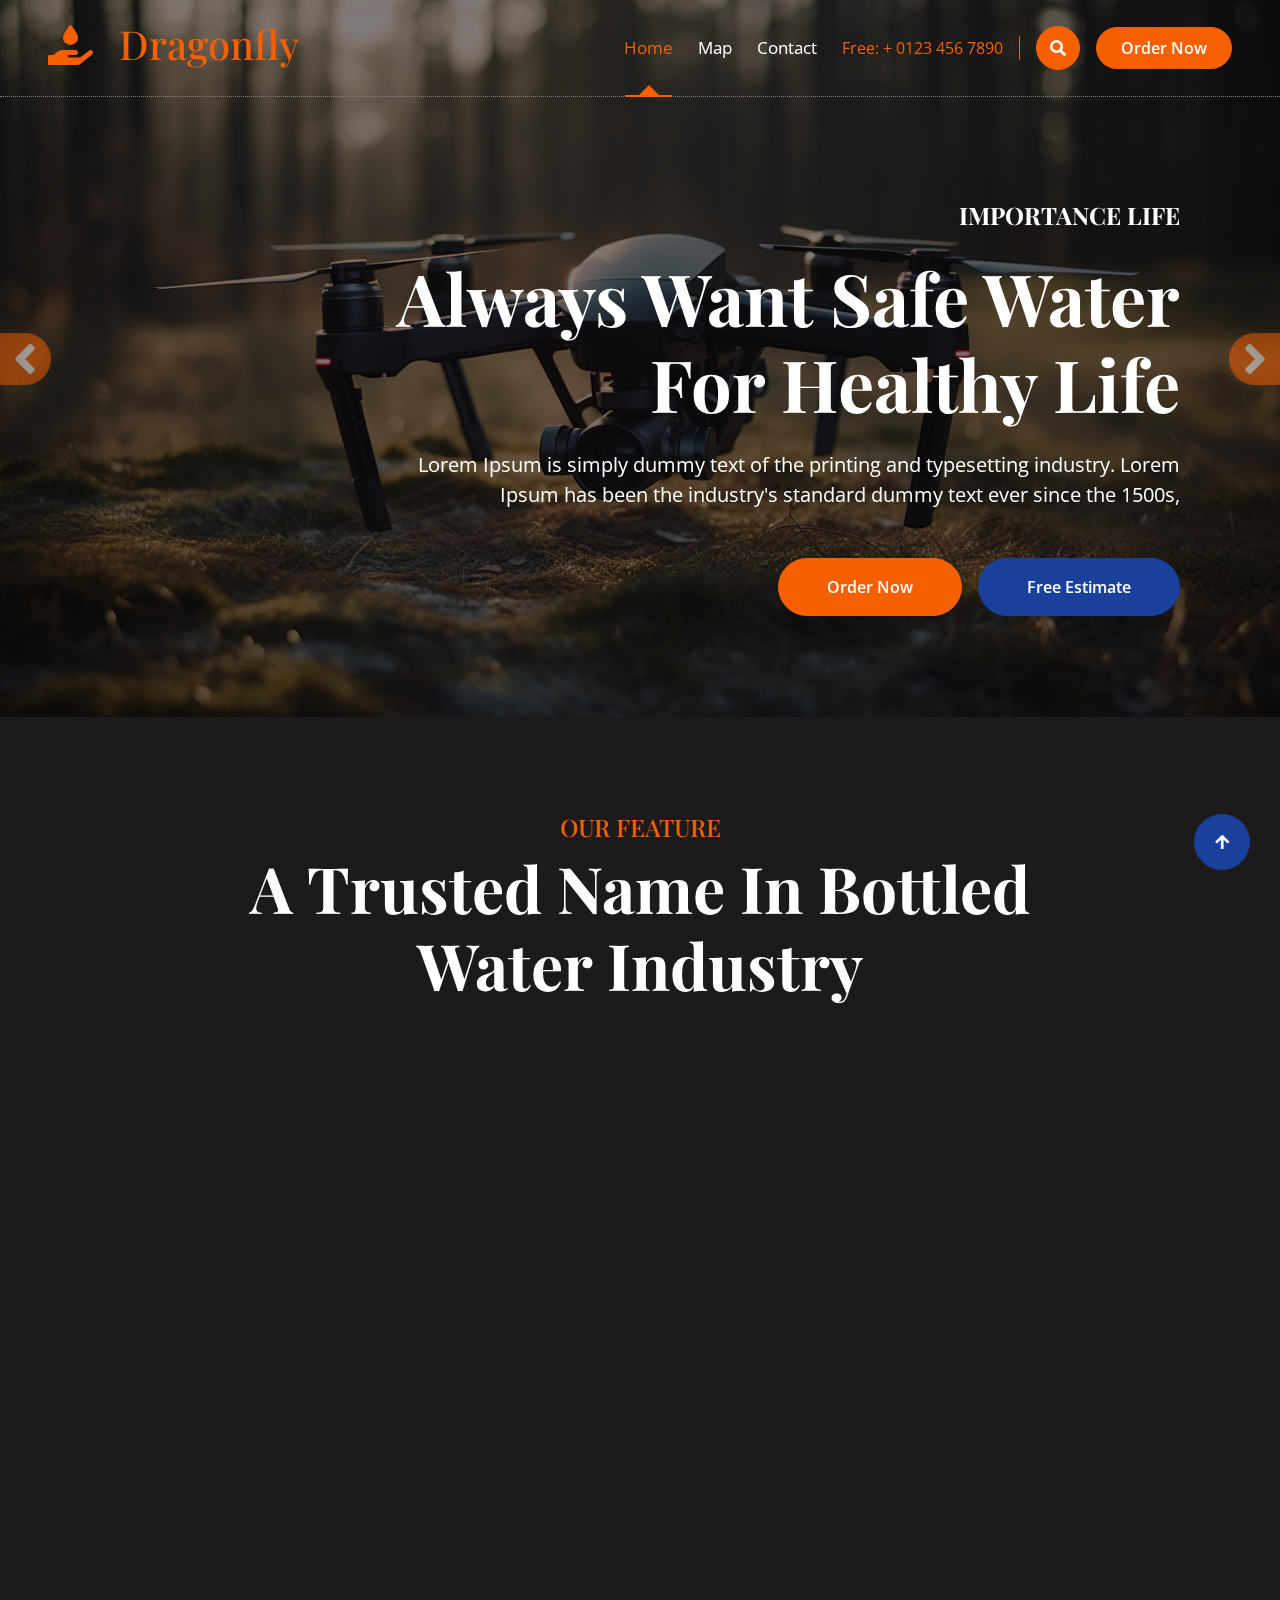
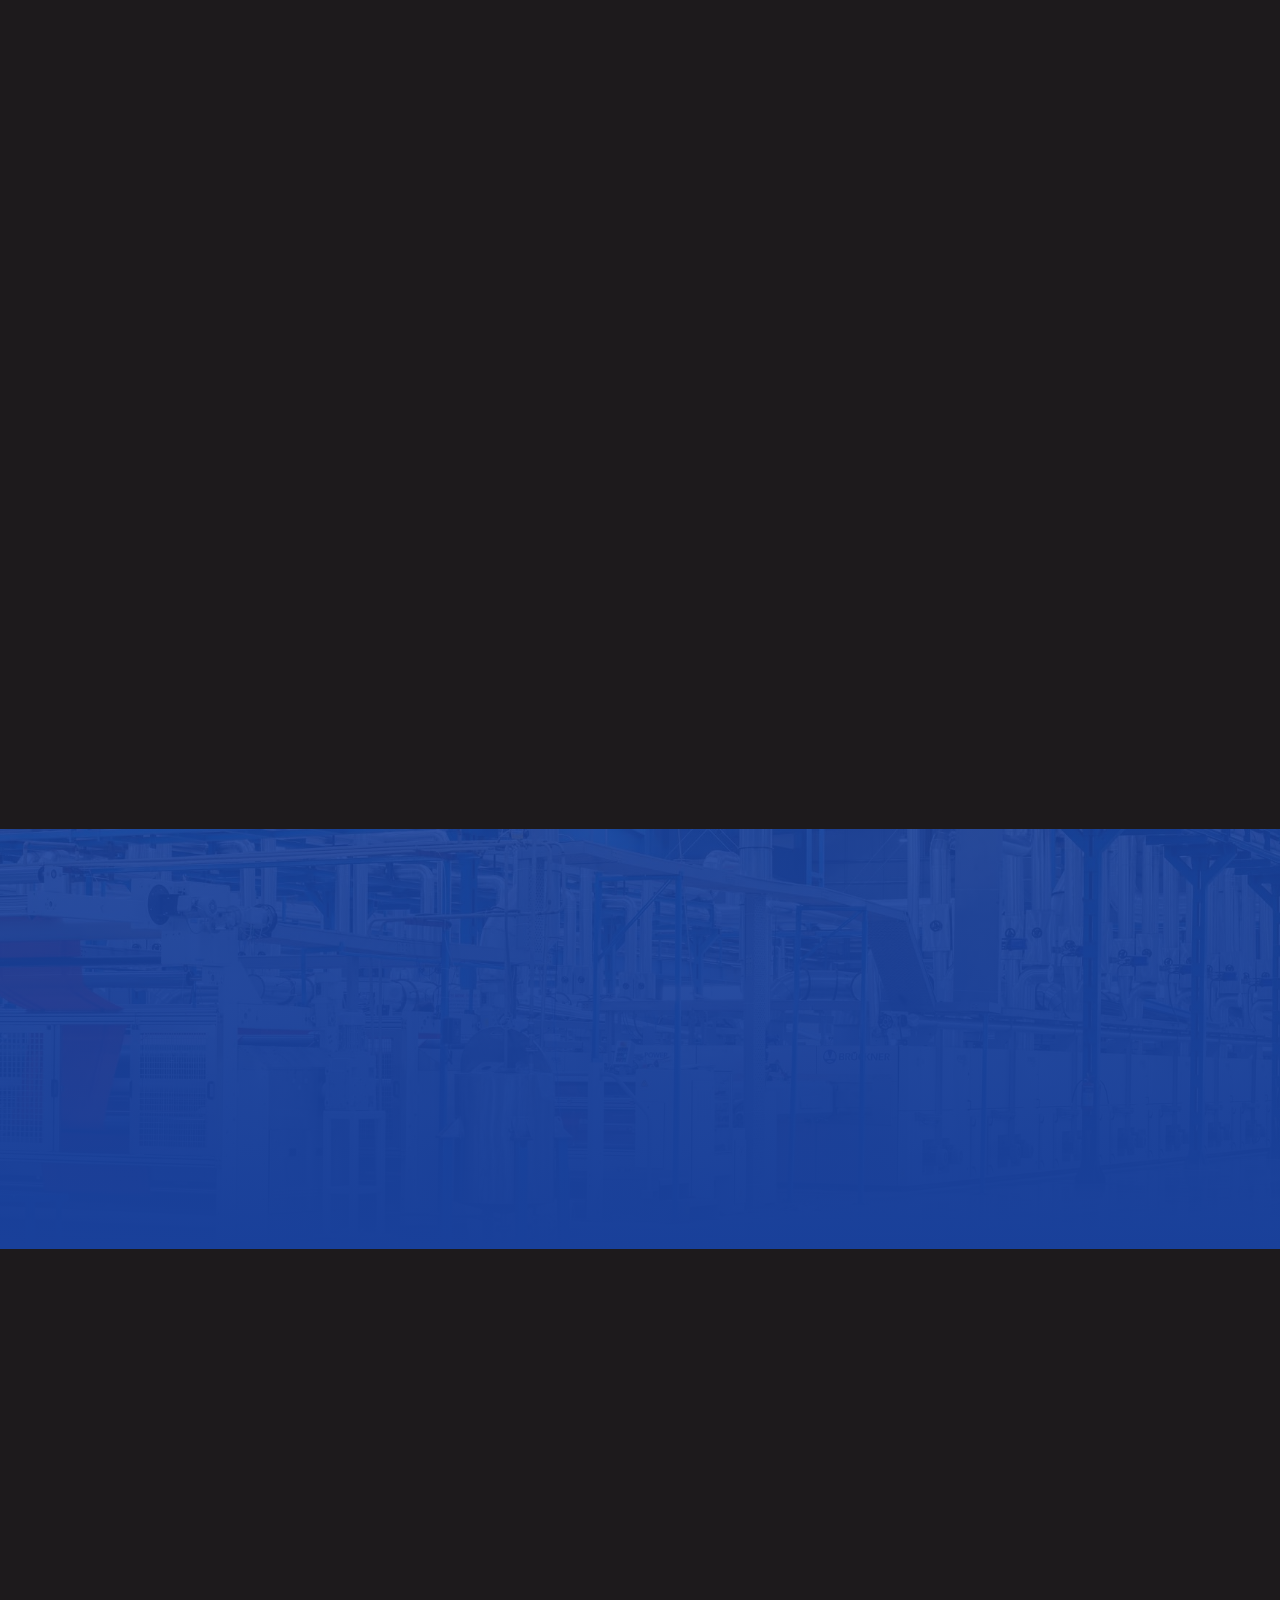
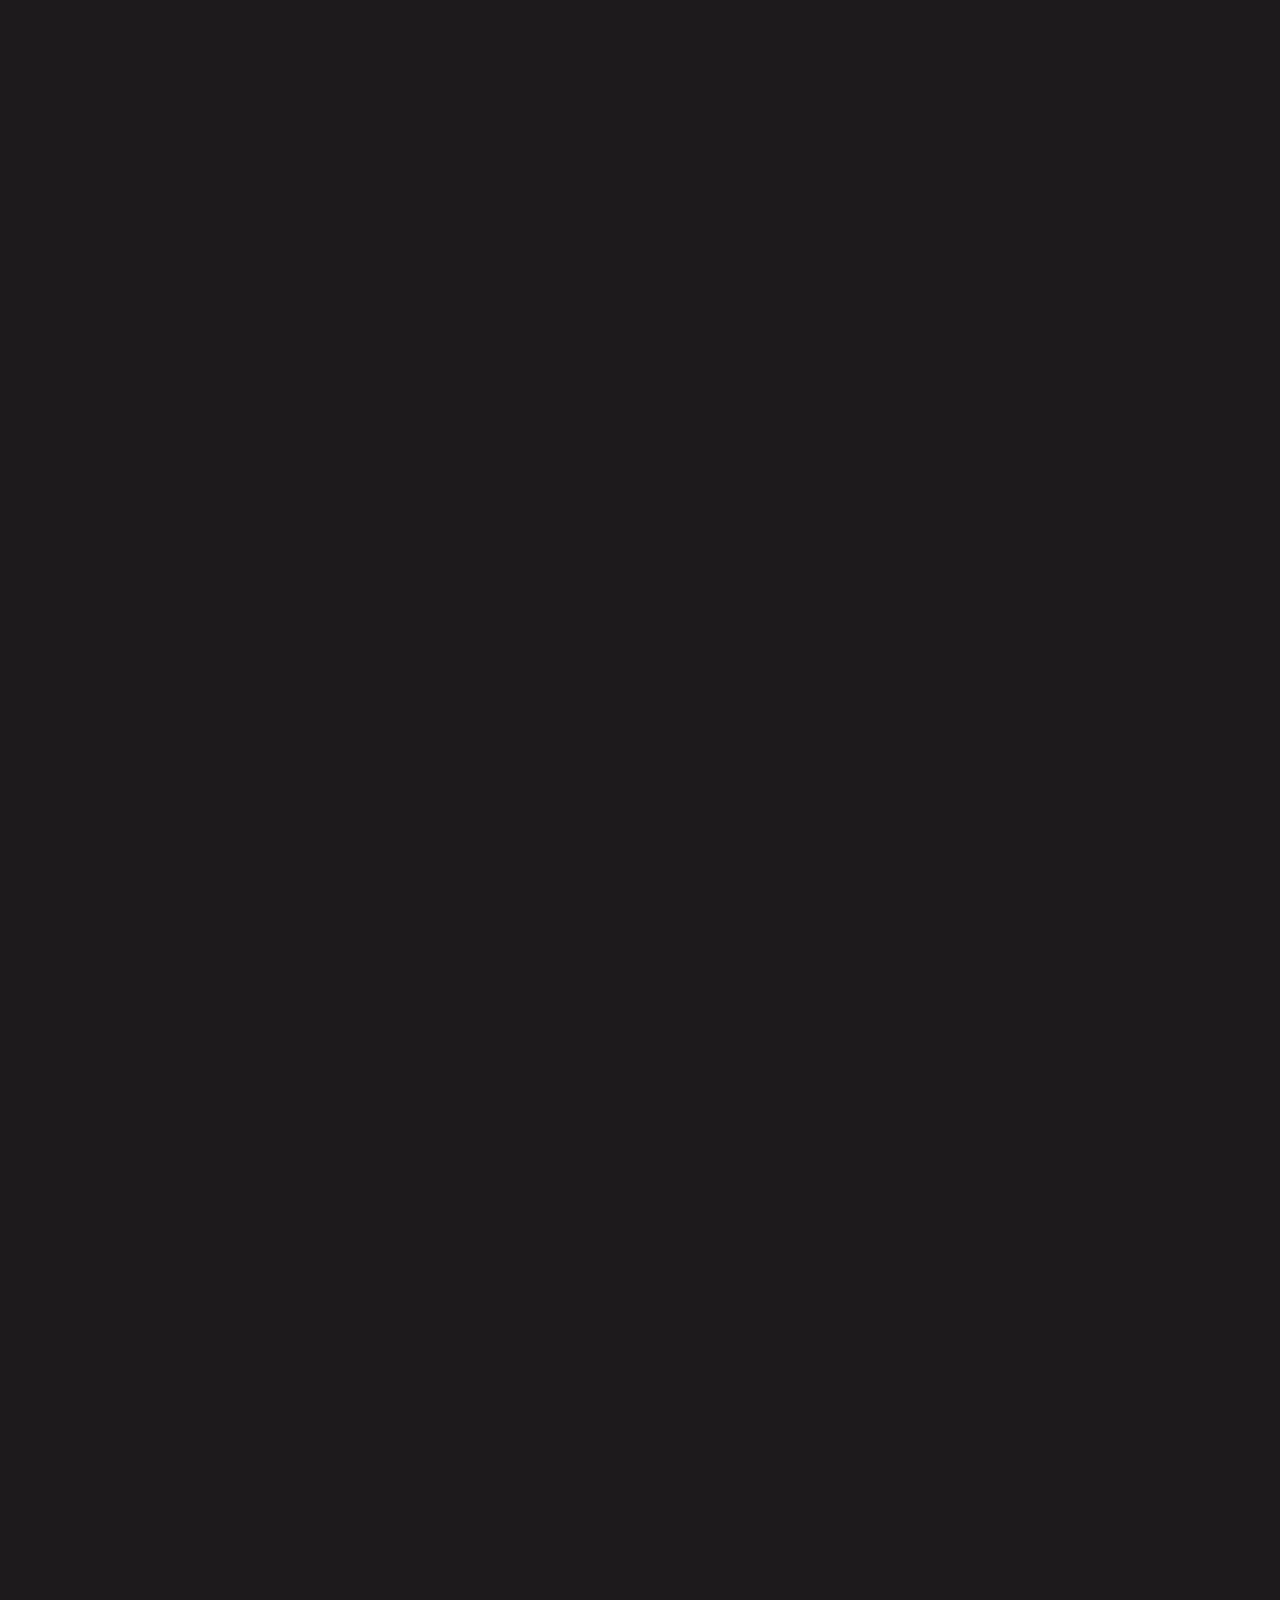
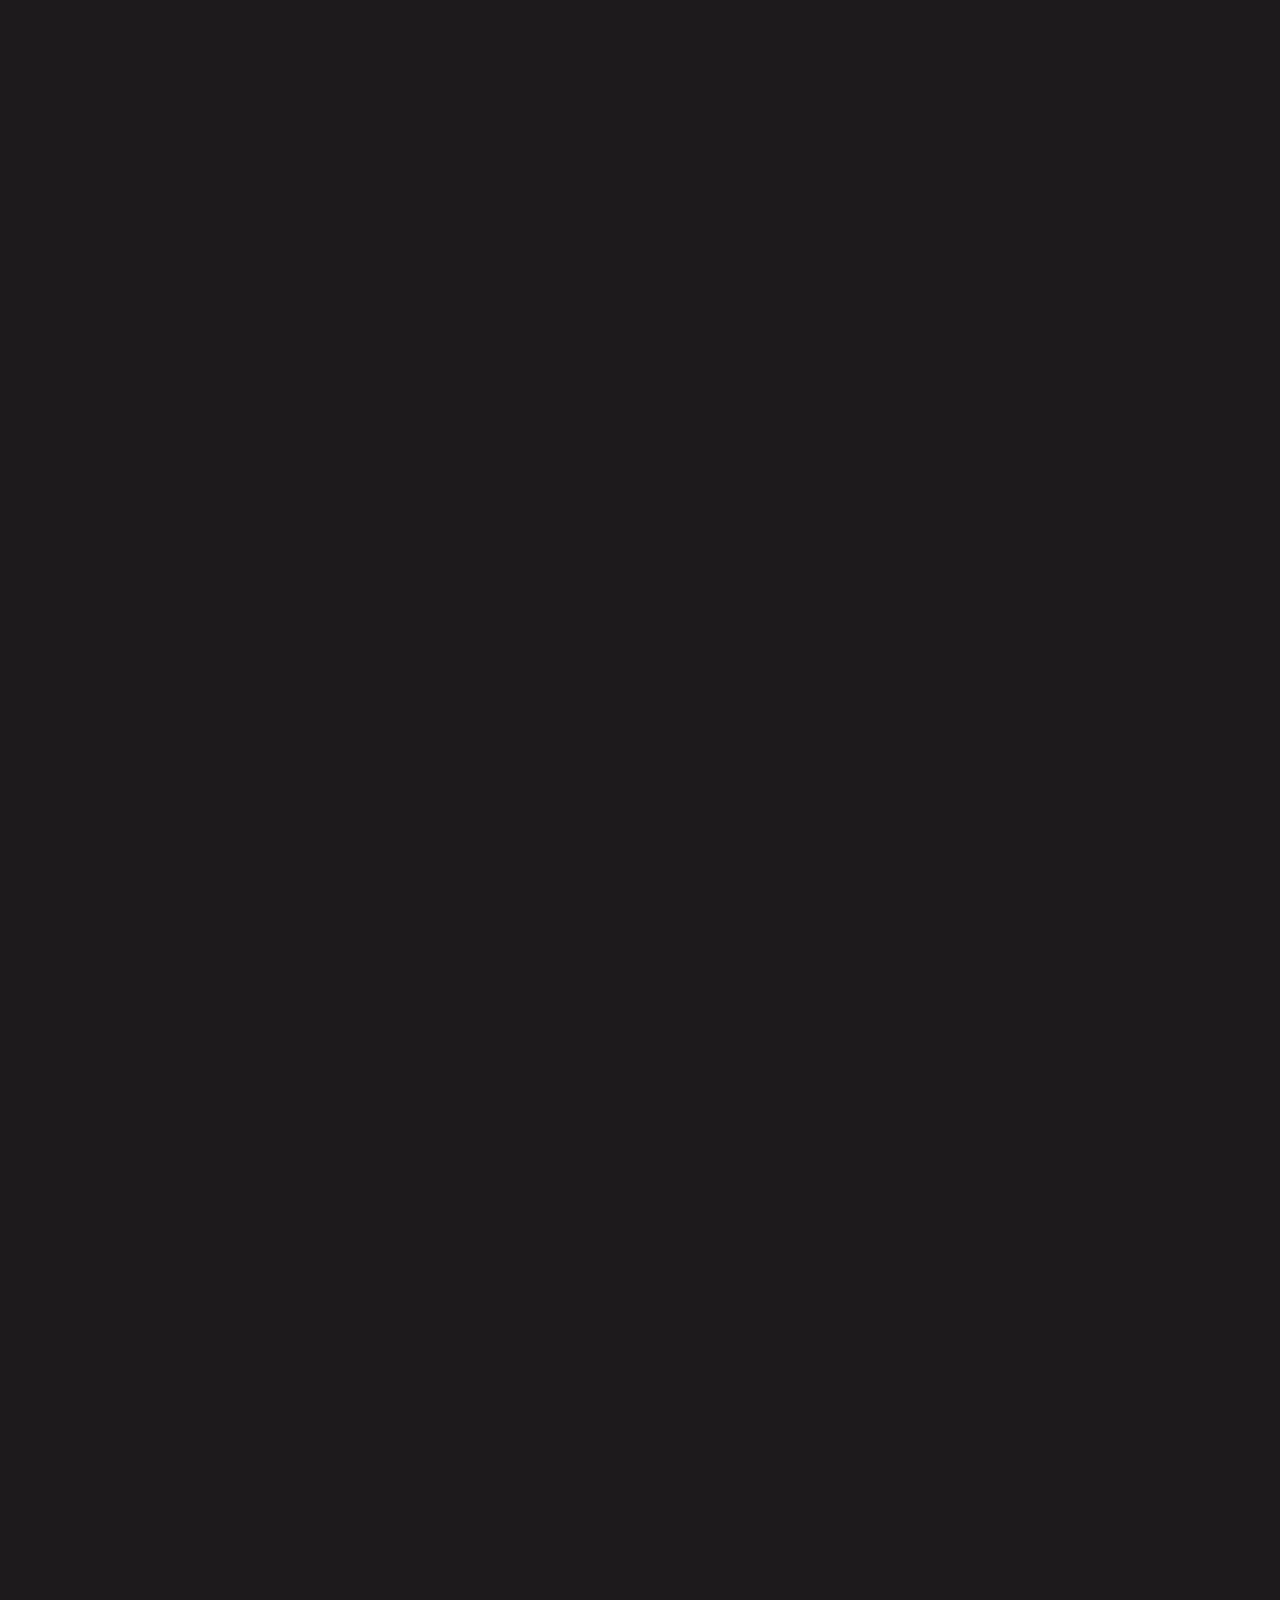
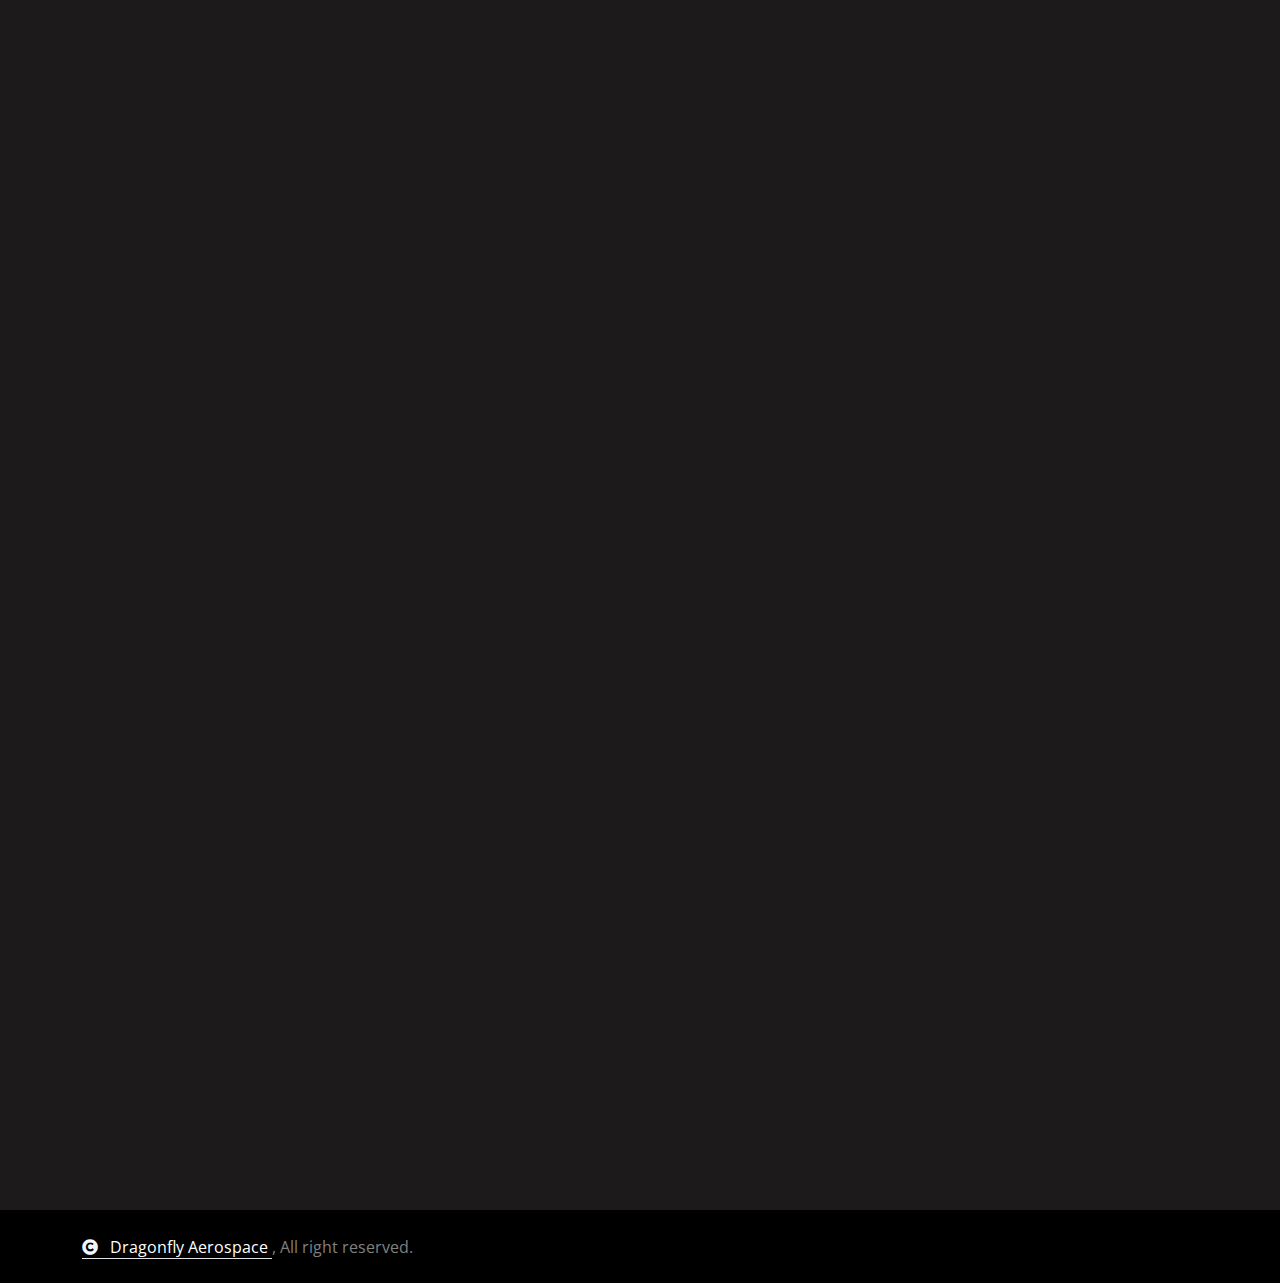
==== commit 941fc93a: "adding the 2nd and 3rd pages" ====
--- a/index.html
+++ b/index.html
@@ -50,6 +50,7 @@
                 <div class="collapse navbar-collapse" id="navbarCollapse">
                     <div class="navbar-nav ms-auto py-0">
                         <a href="index.html" class="nav-item nav-link active">Home</a>
+                        <a href="data.html" class="nav-item nav-link">Map</a>
                         <!-- <a href="about.html" class="nav-item nav-link">About</a> -->
                         <!-- <a href="service.html" class="nav-item nav-link">Services</a> -->
                         <!-- <a href="blog.html" class="nav-item nav-link">Blog</a> -->
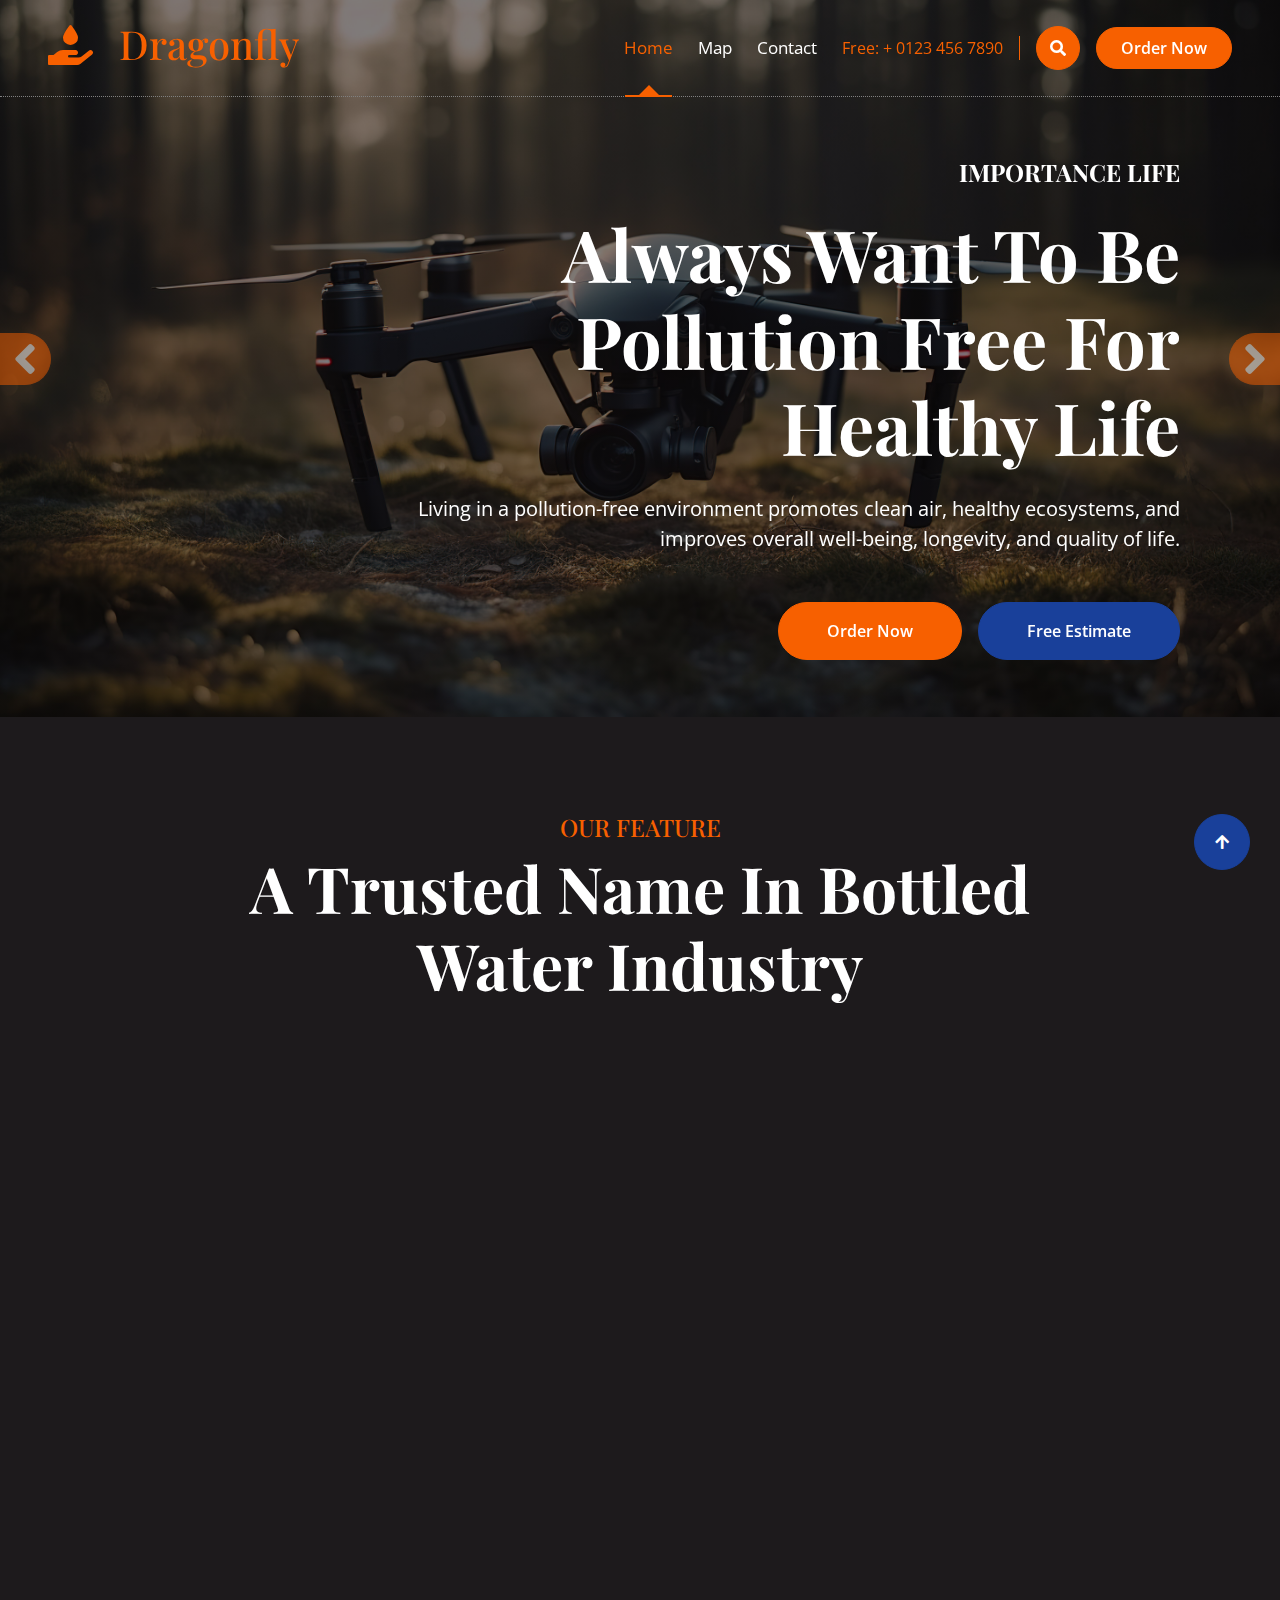
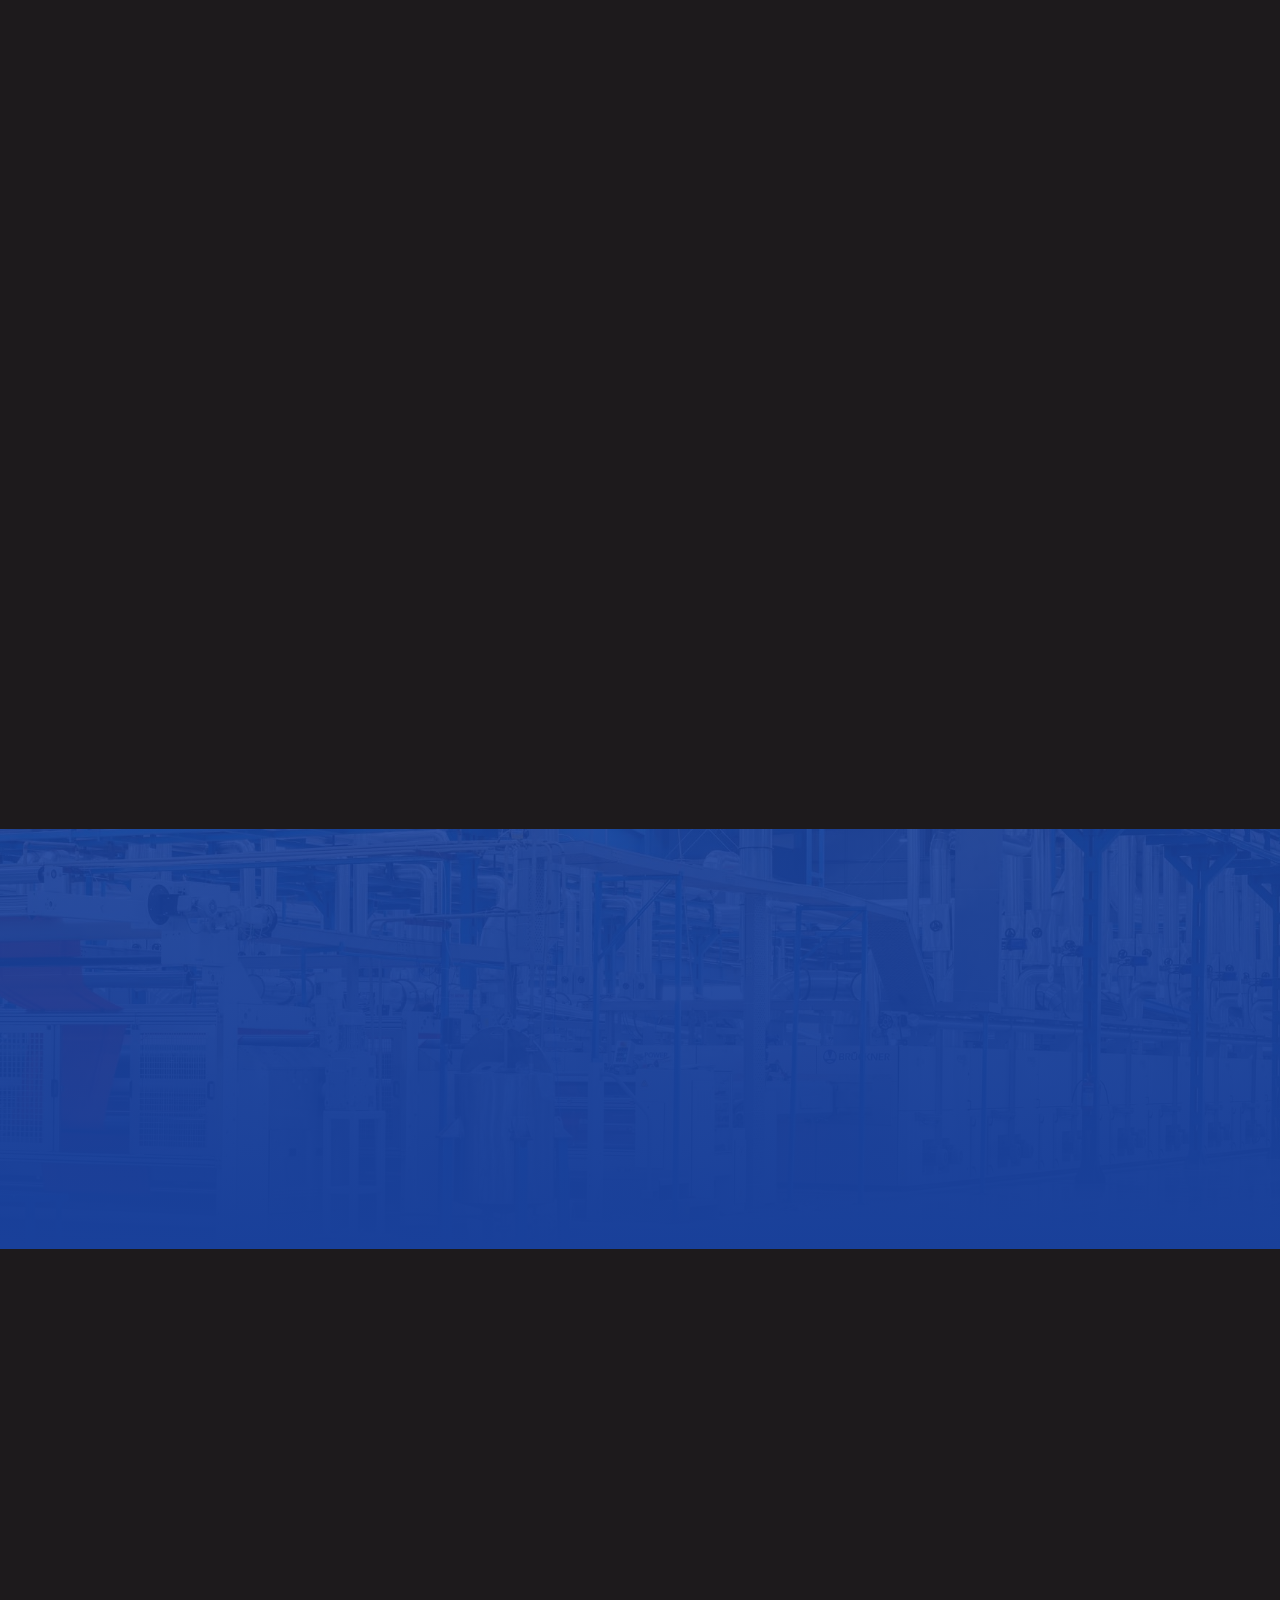
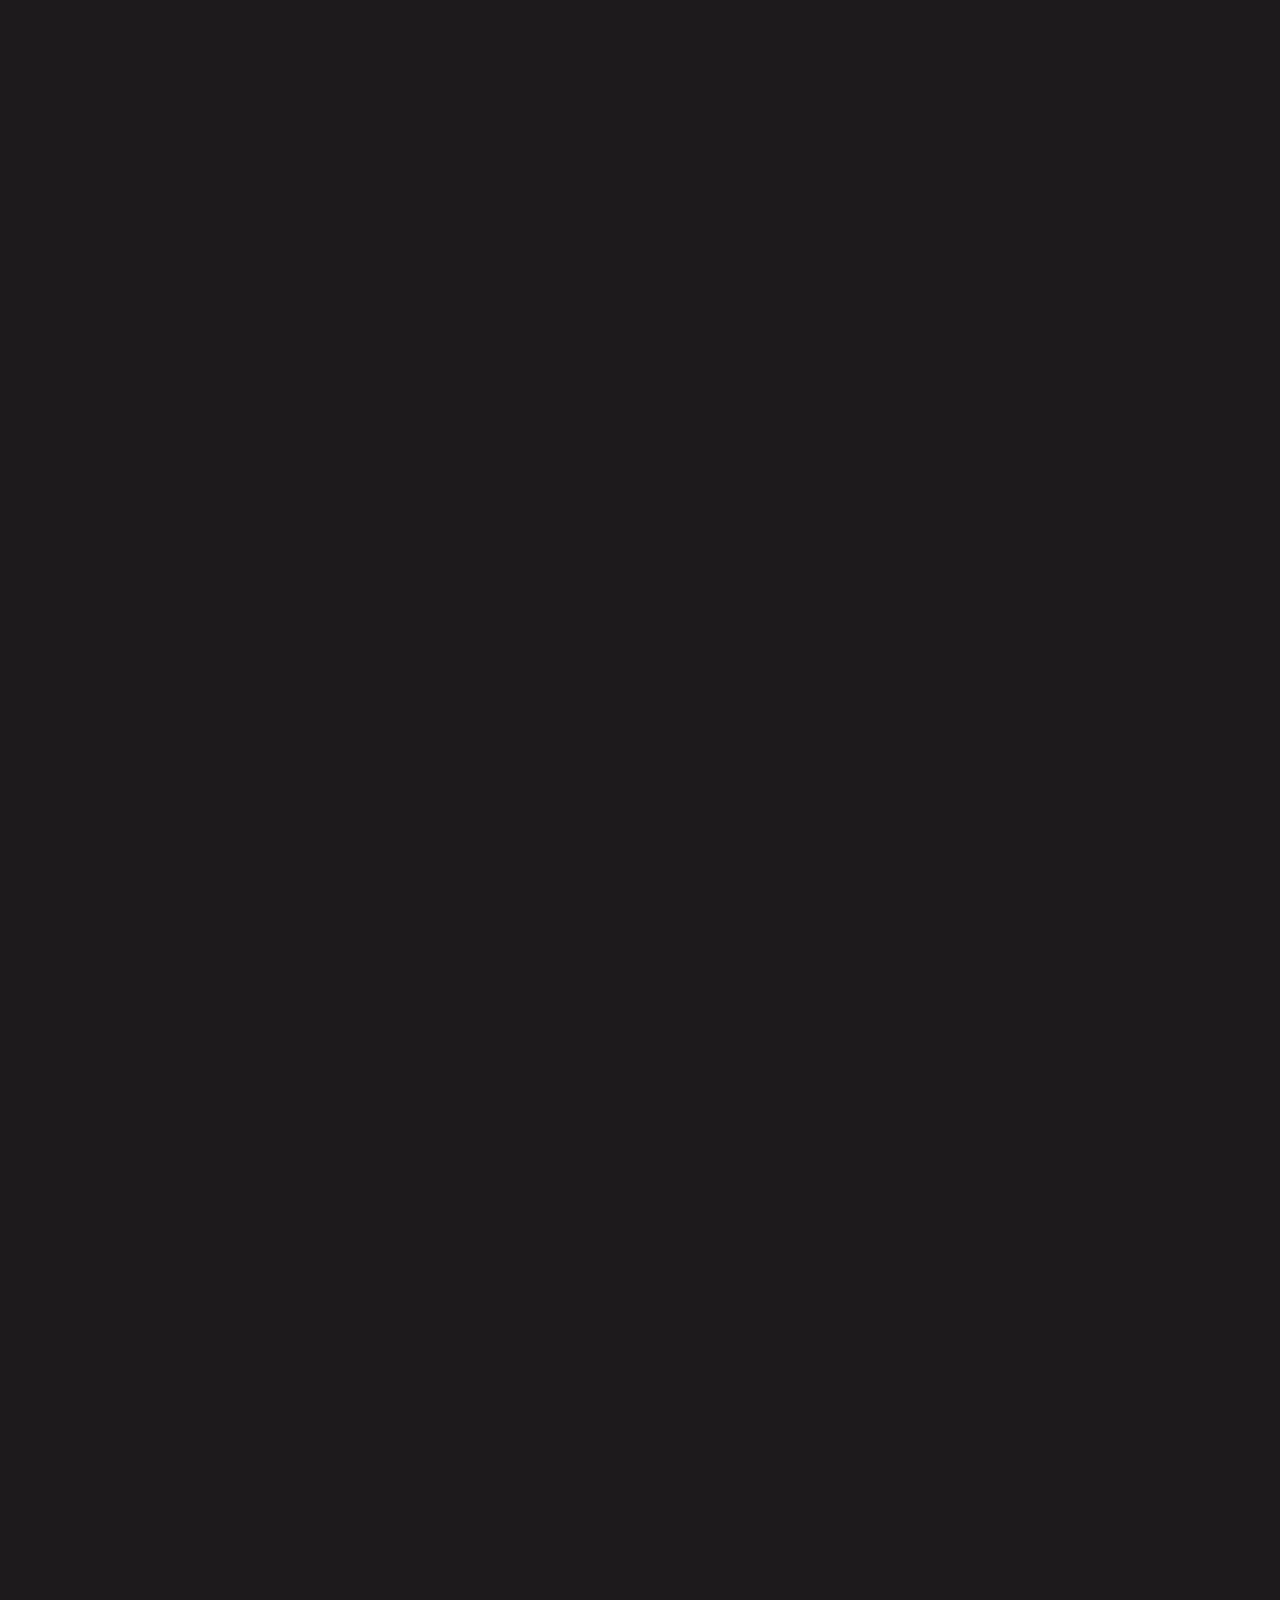
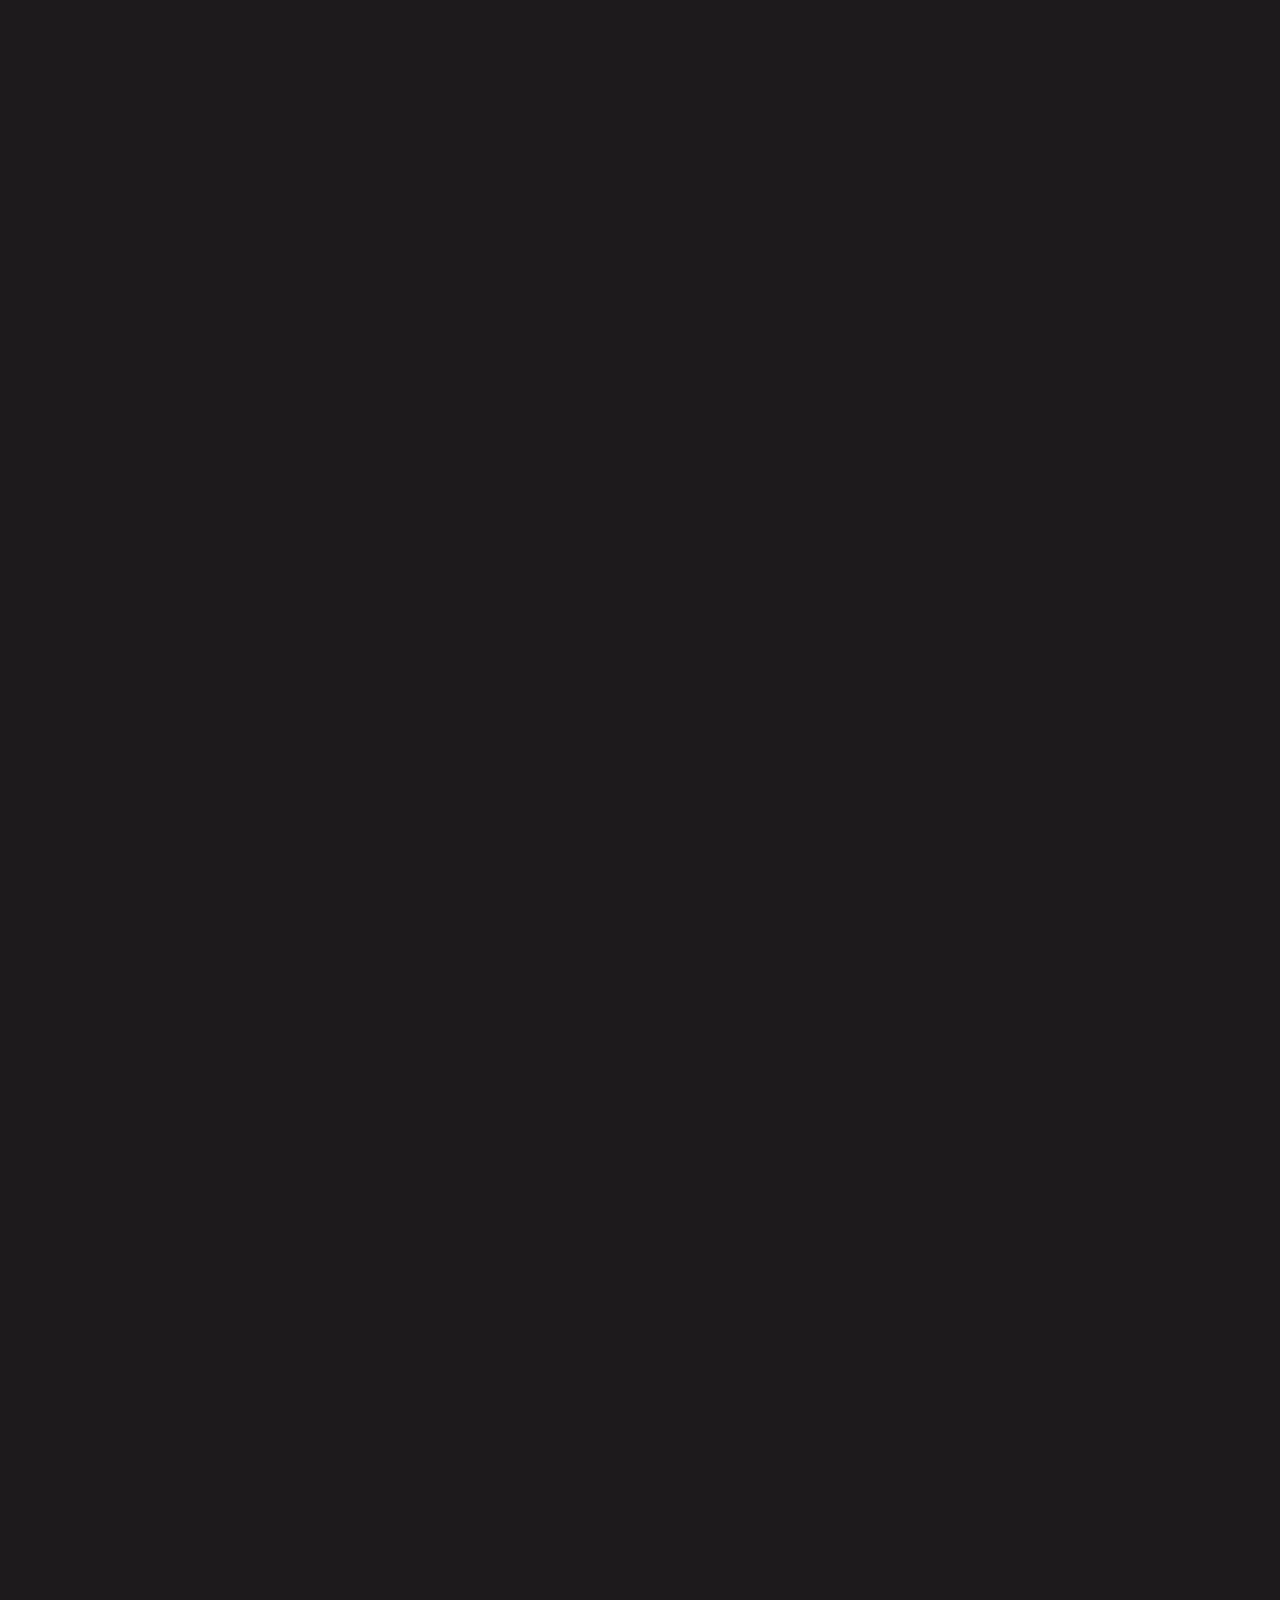
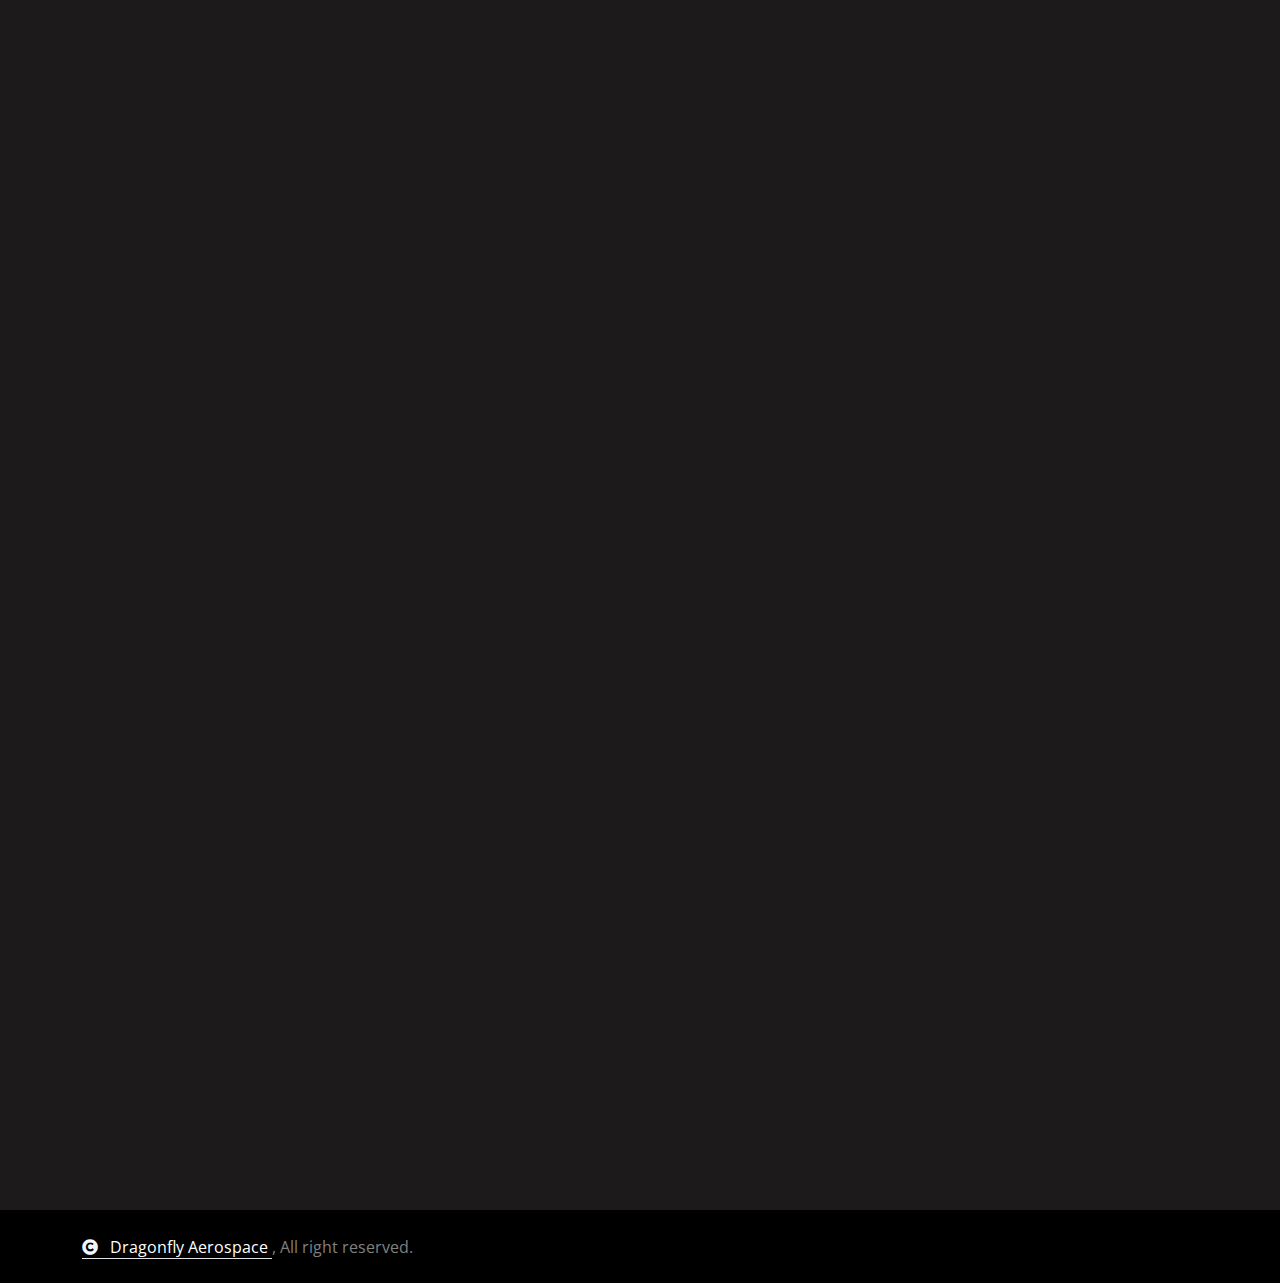
==== commit 35ca70db: "Update index.html" ====
--- a/index.html
+++ b/index.html
@@ -105,14 +105,14 @@
                                         data-animation="fadeInLeft"
                                         data-delay="1.3s"
                                         style="animation-delay: 1.3s;"
-                                    >Always Want Safe Water For Healthy Life</h1>
+                                    >Always Want to be Pollution Free For Healthy Life</h1>
                                     <p
                                         class="mb-5 fs-5 text-white fadeInLeft animated"
                                         data-animation="fadeInLeft"
                                         data-delay="1.5s"
                                         style="animation-delay: 1.5s;"
                                     >
-                                        Lorem Ipsum is simply dummy text of the printing and typesetting industry. Lorem Ipsum has been the industry's standard dummy text ever since the 1500s,
+                                        Living in a pollution-free environment promotes clean air, healthy ecosystems, and improves overall well-being, longevity, and quality of life.
                                     </p>
                                     <div
                                         class="carousel-caption-1-content-btn fadeInLeft animated"
@@ -142,14 +142,14 @@
                                         data-animation="fadeInRight"
                                         data-delay="1.3s"
                                         style="animation-delay: 1.3s;"
-                                    >Always Want Safe Water For Healthy Life</h1>
+                                    >Always Want to be Pollution Free For Healthy Life</h1>
                                     <p
                                         class="mb-5 fs-5 text-white fadeInRight animated"
                                         data-animation="fadeInRight"
                                         data-delay="1.5s"
                                         style="animation-delay: 1.5s;"
                                     >
-                                        Lorem Ipsum is simply dummy text of the printing and typesetting industry. Lorem Ipsum has been the industry's standard dummy text ever since the 1500s,
+                                    Living in a pollution-free environment promotes clean air, healthy ecosystems, and improves overall well-being, longevity, and quality of life.
                                     </p>
                                     <div
                                         class="carousel-caption-2-content-btn fadeInRight animated"
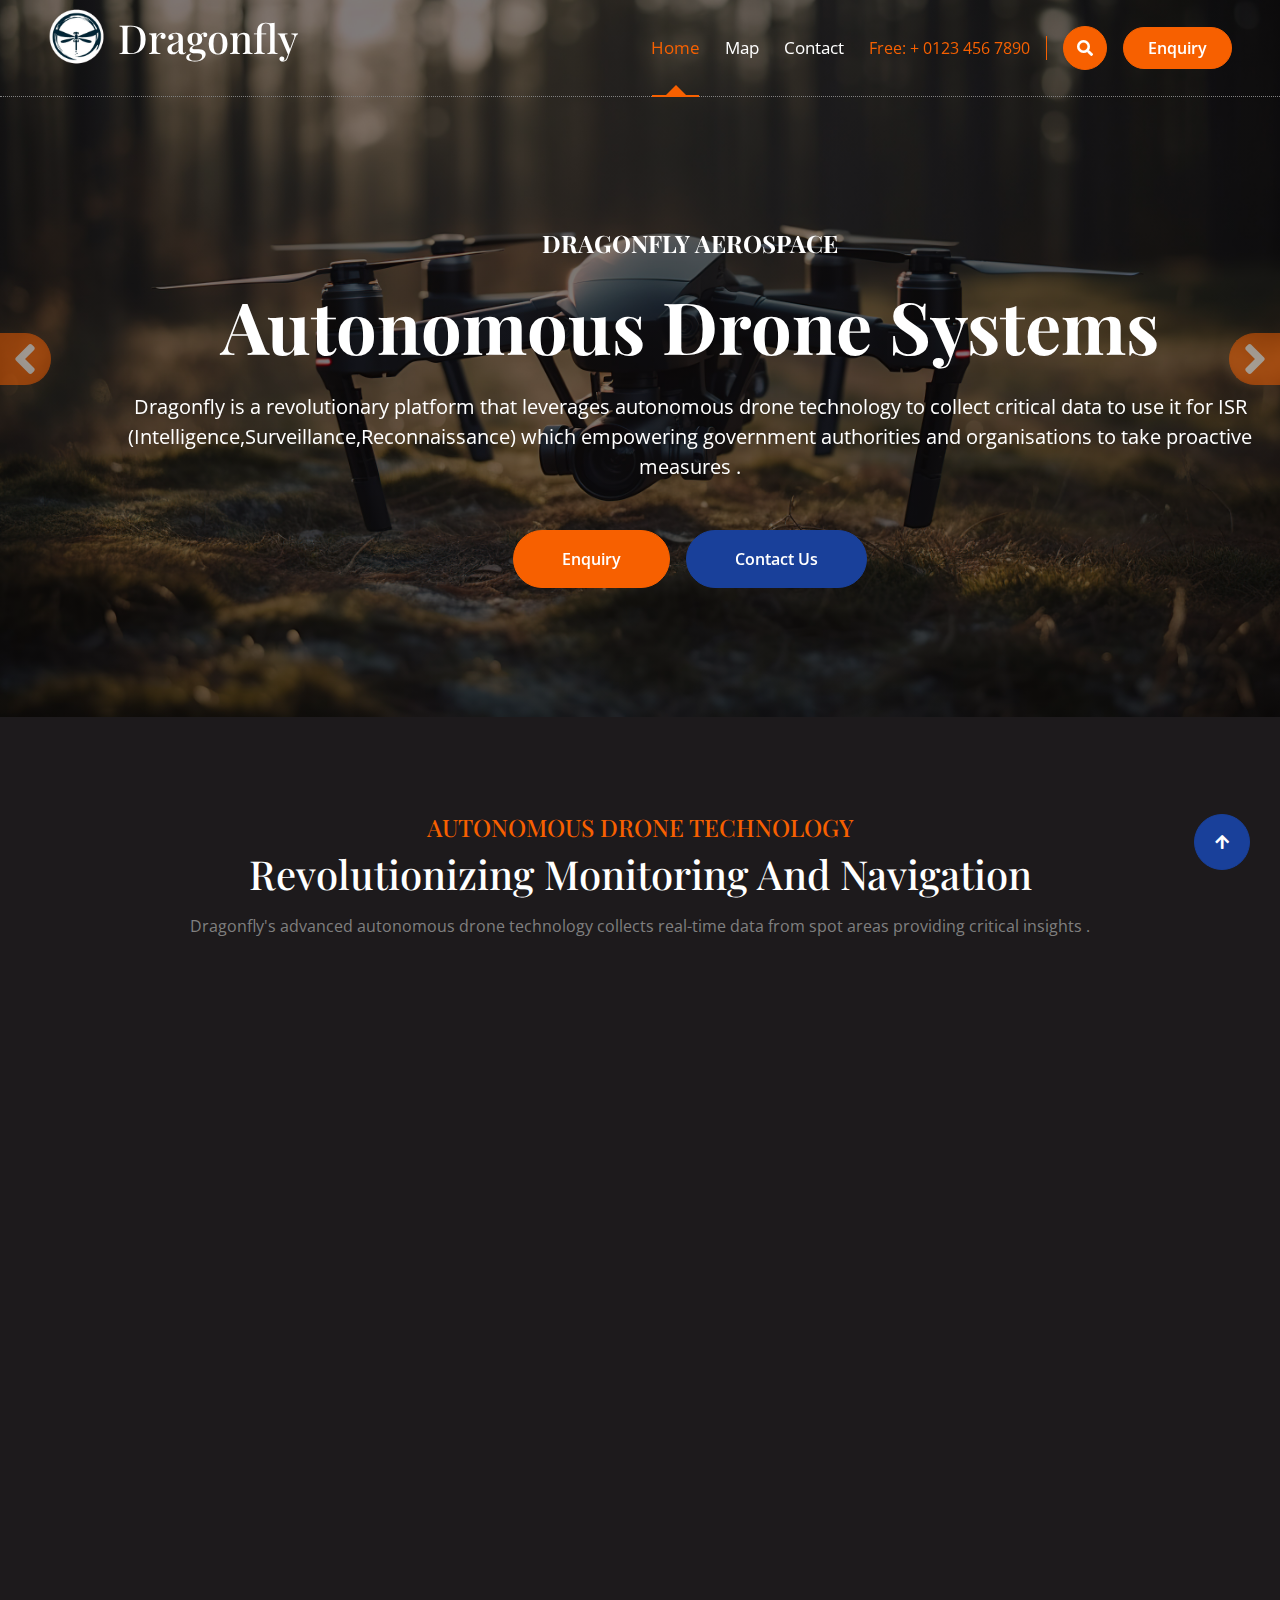
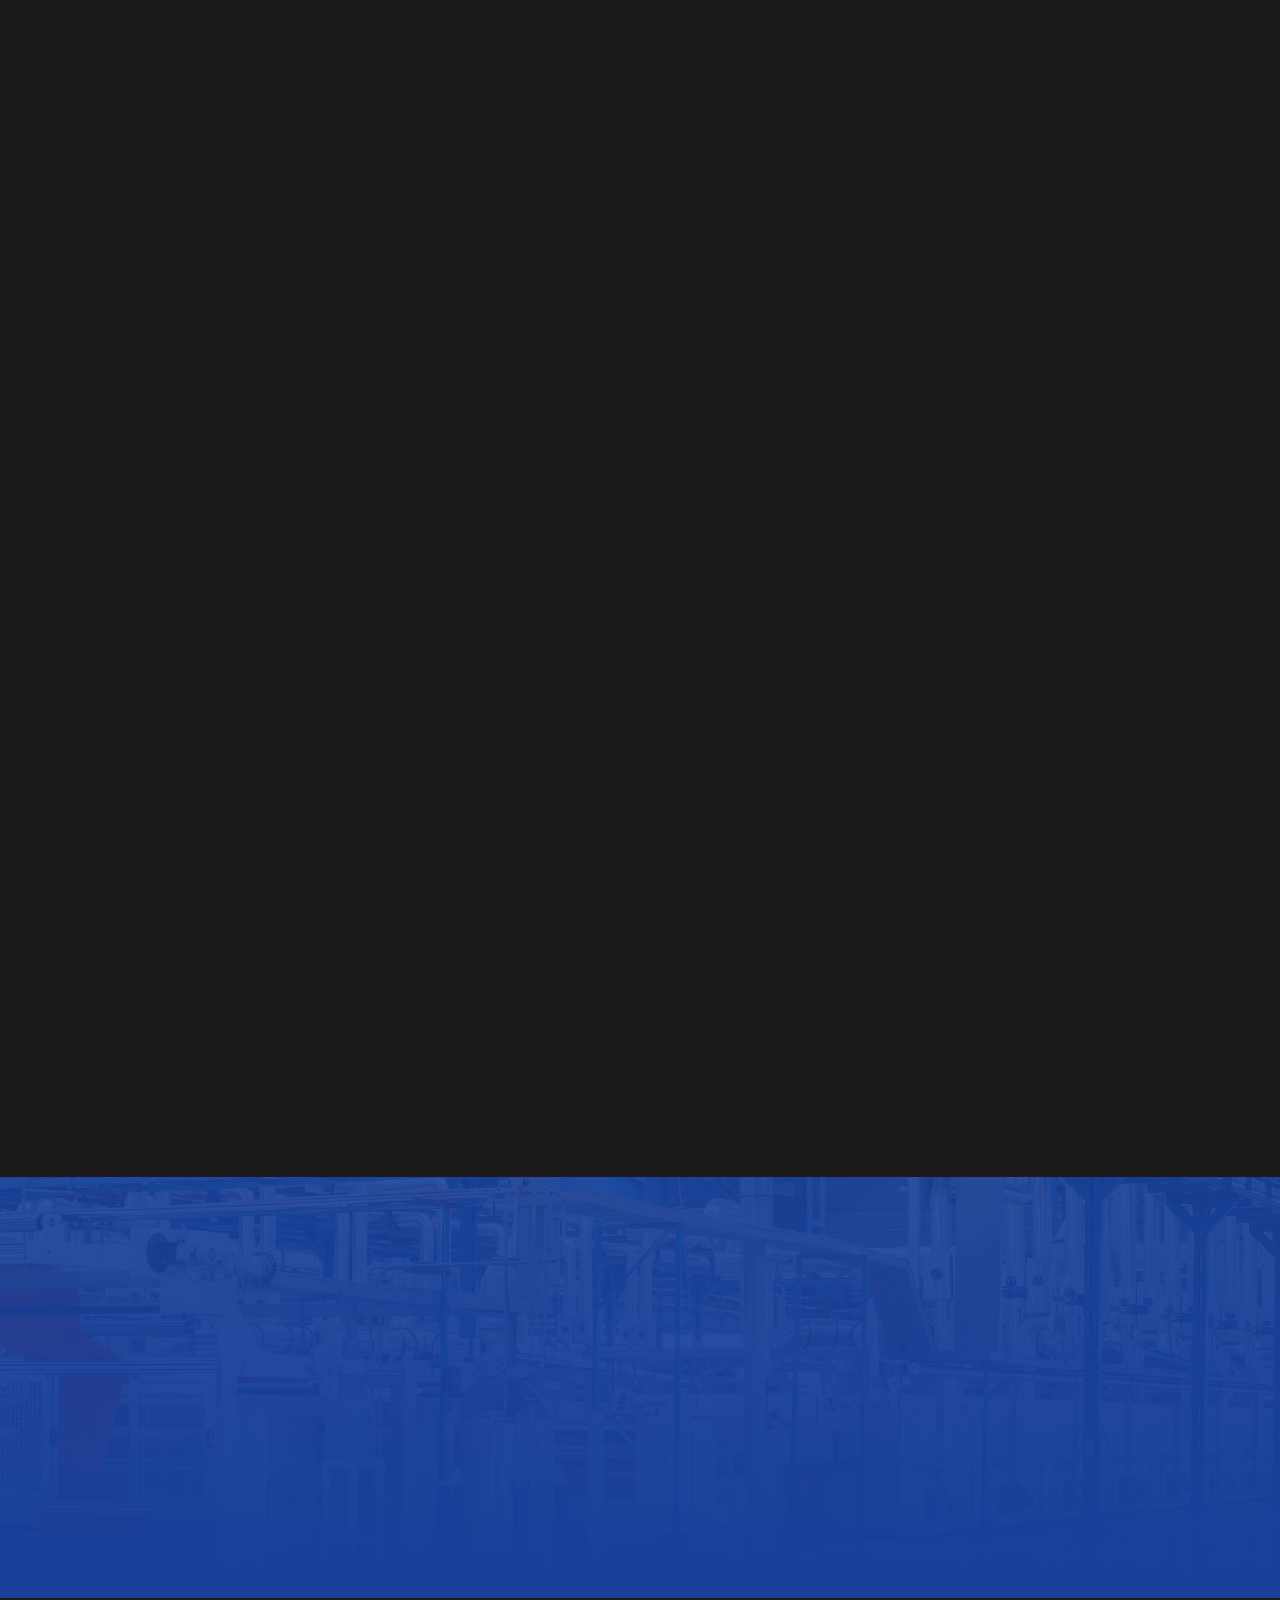
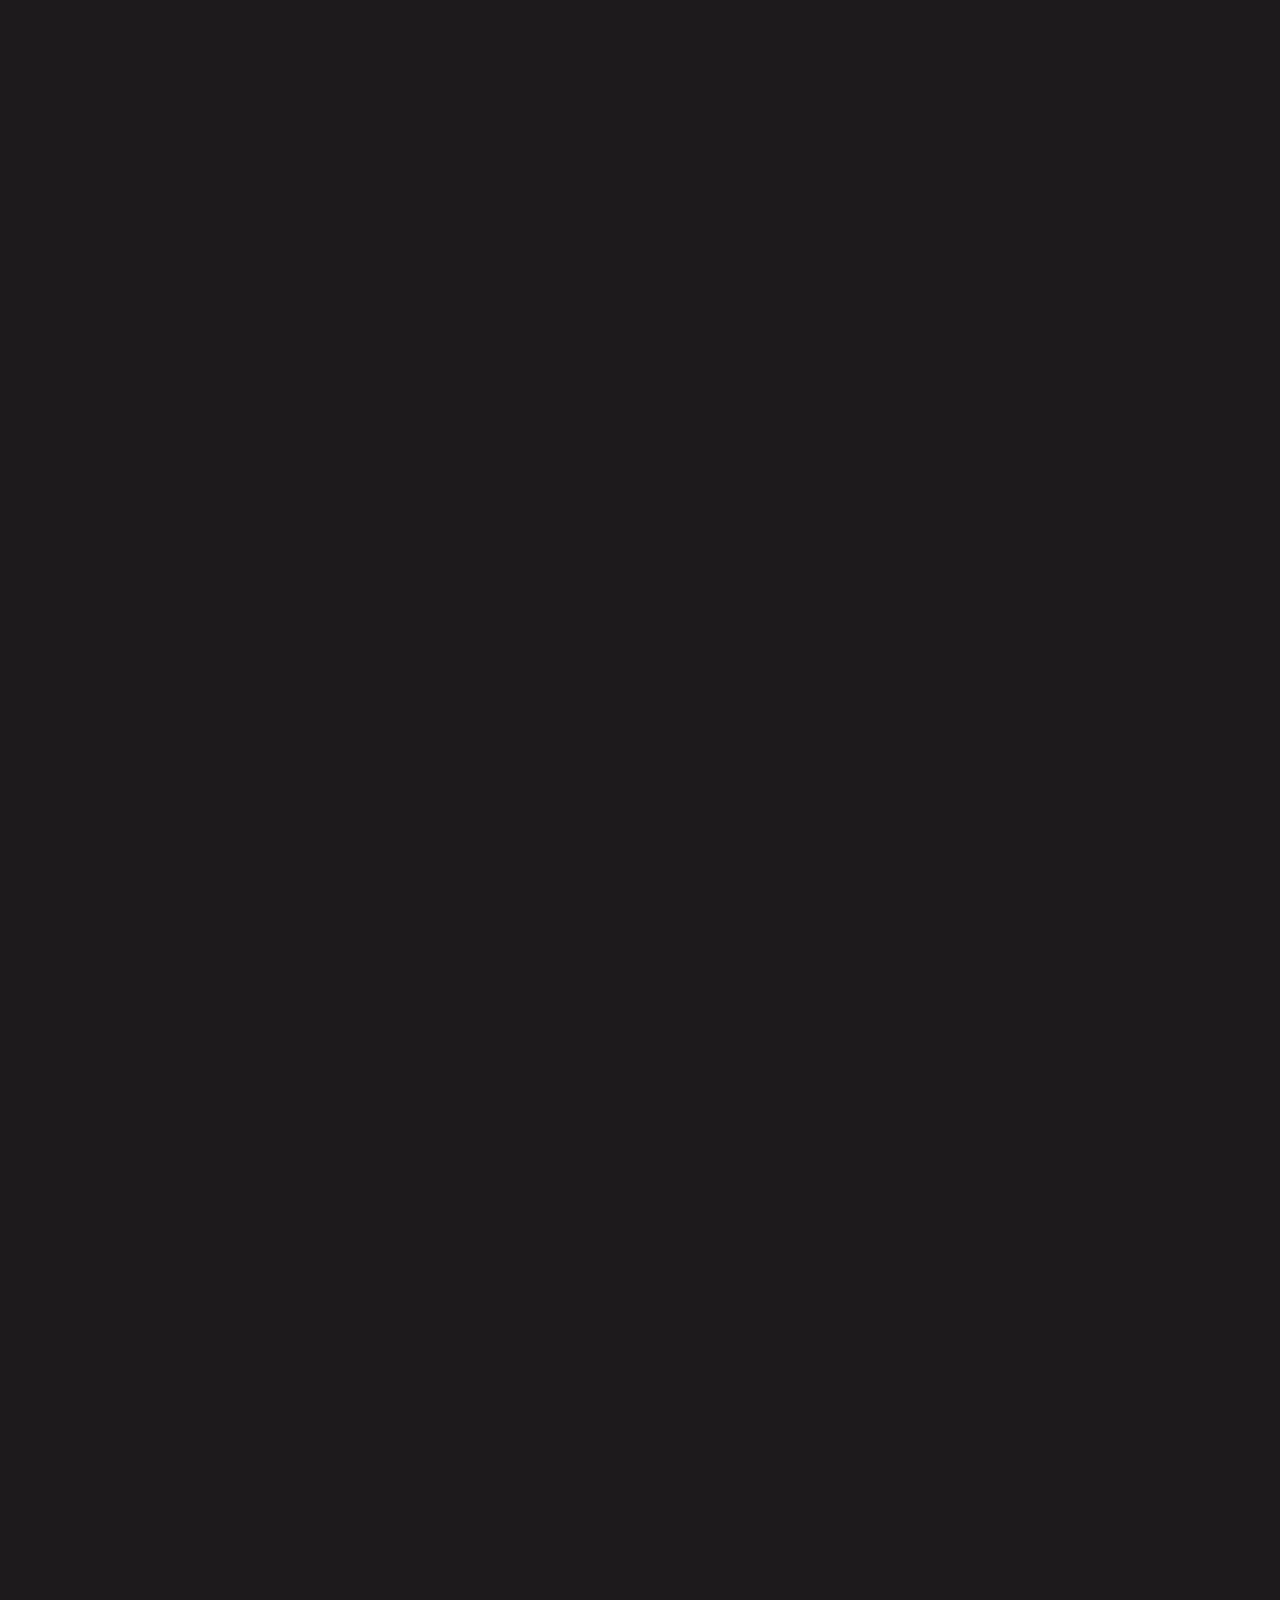
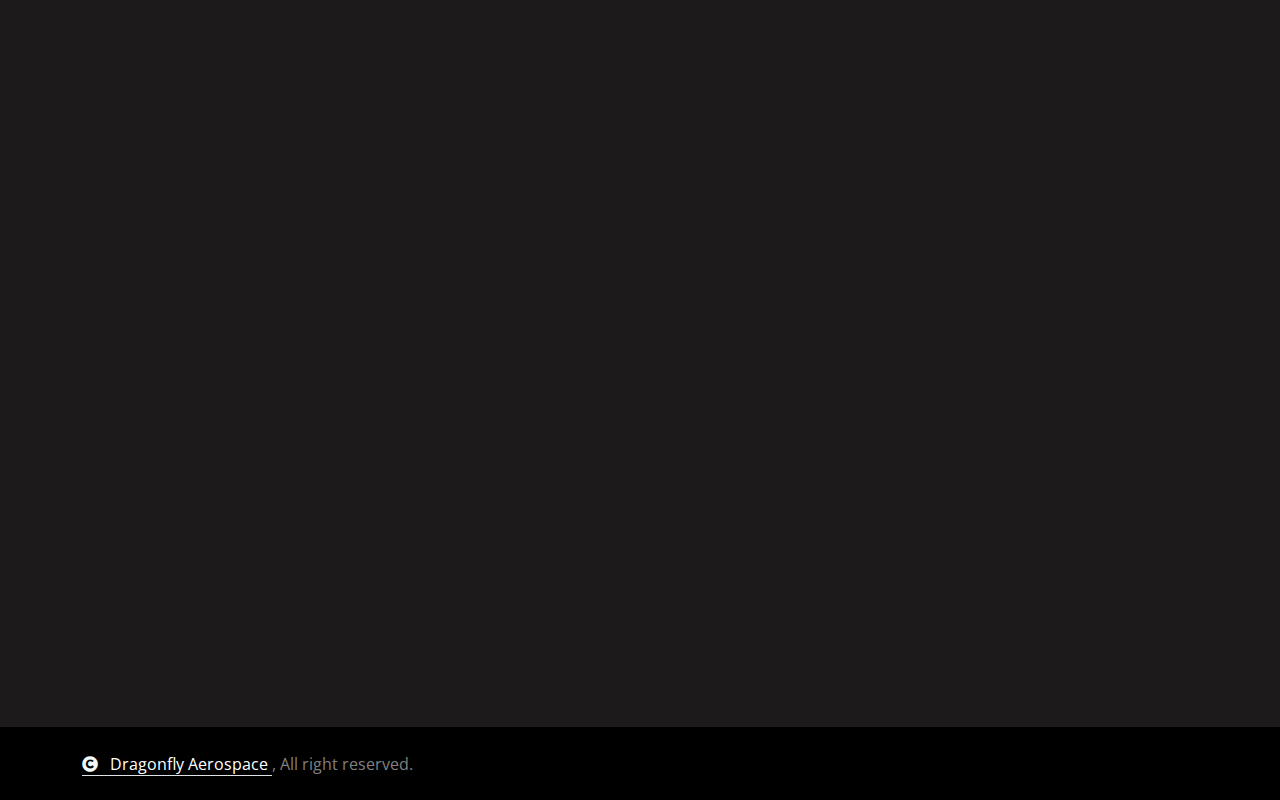
==== commit 7e1217e3: "index and style with drone logo's" ====
--- a/index.html
+++ b/index.html
@@ -33,11 +33,12 @@
         <div class="container-fluid position-relative p-0">
             <nav class="navbar navbar-expand-lg navbar-light px-4 px-lg-5 py-3 py-lg-0">
                 <a href="" class="navbar-brand p-0">
-                    <h1 class="text-primary">
-                        <i class="fas fa-hand-holding-water me-3"></i>
+                    <h1 class="text-white">
+                        <img class="circle-img" src="img/logo2.png" alt="Logo">
+                        <!-- <i class="fas fa-hand-holding-water "></i> -->
                         Dragonfly
                     </h1>
-                    <!-- <img src="img/logo.png" alt="Logo"> -->
+                    
                 </a>
                 <button
                     class="navbar-toggler"
@@ -51,8 +52,6 @@
                     <div class="navbar-nav ms-auto py-0">
                         <a href="index.html" class="nav-item nav-link active">Home</a>
                         <a href="data.html" class="nav-item nav-link">Map</a>
-                        <!-- <a href="about.html" class="nav-item nav-link">About</a> -->
-                        <!-- <a href="service.html" class="nav-item nav-link">Services</a> -->
                         <!-- <a href="blog.html" class="nav-item nav-link">Blog</a> -->
                         <!-- <div class="nav-item dropdown">
                             <a href="#" class="nav-link dropdown-toggle" data-bs-toggle="dropdown">Pages</a>
@@ -77,7 +76,7 @@
                     <button class="btn btn-primary btn-md-square d-flex flex-shrink-0 mb-3 mb-lg-0 rounded-circle me-3" data-bs-toggle="modal" data-bs-target="#searchModal">
                         <i class="fas fa-search"></i>
                     </button>
-                    <a href="" class="btn btn-primary rounded-pill d-inline-flex flex-shrink-0 py-2 px-4">Order Now</a>
+                    <a href="" class="btn btn-primary rounded-pill d-inline-flex flex-shrink-0 py-2 px-4">Enquiry</a>
                 </div>
             </nav>
             <!-- Carousel Start -->
@@ -85,11 +84,88 @@
                 <div id="carouselId" class="carousel slide" data-bs-ride="carousel">
                     <ol class="carousel-indicators">
                         <li data-bs-target="#carouselId" data-bs-slide-to="0" class="active"></li>
-                        <li data-bs-target="#carouselId" data-bs-slide-to="1"></li>
-                        <li data-bs-target="#carouselId" data-bs-slide-to="2"></li>
+                        <li data-bs-target="#carouselId" data-bs-slide-to="1" class=""></li>
+                        <li data-bs-target="#carouselId" data-bs-slide-to="2" class=""></li>
+                       
                     </ol>
                     <div class="carousel-inner" role="listbox">
                         <div class="carousel-item active">
+                            <img src="img/carousel-2.jpg" class="img-fluid w-100" alt="Image">
+                            <div class="carousel-caption-2">
+                                <div class="carousel-caption-2-content">
+                                    <h4
+                                        class="text-white text-uppercase fw-bold mb-4 fadeInRight animated"
+                                        data-animation="fadeInRight"
+                                        data-delay="1s"
+                                        style="animation-delay: 1s;"
+                                        style="letter-spacing: 3px;"
+                                    >Dragonfly Aerospace</h4>
+                                    <h1
+                                        class="display-2 text-capitalize text-white mb-4 fadeInRight animated"
+                                        data-animation="fadeInRight"
+                                        data-delay="1.3s"
+                                        style="animation-delay: 1.3s;"
+                                    >Autonomous drone systems</h1>
+                                    <p
+                                        class="mb-5 fs-5 text-white fadeInRight animated"
+                                        data-animation="fadeInRight"
+                                        data-delay="1.5s"
+                                        style="animation-delay: 1.5s;"
+                                    >
+                                        Dragonfly is a revolutionary platform that leverages autonomous drone technology to collect critical data to use it for ISR (Intelligence,Surveillance,Reconnaissance) which empowering government authorities and organisations to take proactive measures .
+                                    </p>
+                                    <div
+                                        class="carousel-caption-2-content-btn fadeInRight animated"
+                                        data-animation="fadeInRight"
+                                        data-delay="1.7s"
+                                        style="animation-delay: 1.7s;"
+                                    >
+                                        <a class="btn btn-primary rounded-pill flex-shrink-0 py-3 px-5 me-2" href="#">Enquiry</a>
+                                        <a class="btn btn-secondary rounded-pill flex-shrink-0 py-3 px-5 ms-2" href="#">Contact Us</a>
+                                    </div>
+                                </div>
+                            </div>
+                        </div>
+                        <div class="carousel-item">
+                            <img src="img/carousel-2.jpg" class="img-fluid w-100" alt="Image">
+                            <div class="carousel-caption-2">
+                                <div class="carousel-caption-2-content">
+                                    <h4
+                                        class="text-white text-uppercase fw-bold mb-4 fadeInRight animated"
+                                        data-animation="fadeInRight"
+                                        data-delay="1s"
+                                        style="animation-delay: 1s;"
+                                        style="letter-spacing: 3px;"
+                                    >Dragonfly Aerospace</h4>
+                                    <h1
+                                        class="display-2 text-capitalize text-white mb-4 fadeInRight animated"
+                                        data-animation="fadeInRight"
+                                        data-delay="1.3s"
+                                        style="animation-delay: 1.3s;"
+                                    >Autonomous drone systems</h1>
+                                    <p
+                                        class="mb-5 fs-5 text-white fadeInRight animated"
+                                        data-animation="fadeInRight"
+                                        data-delay="1.5s"
+                                        style="animation-delay: 1.5s;"
+                                    >
+                                        Dragonfly is a revolutionary platform that leverages autonomous drone technology to collect critical data to use it for ISR (Intelligence,Surveillance,Reconnaissance) which empowering government authorities and organisations to take proactive measures .
+                                    </p>
+                                    <div
+                                        class="carousel-caption-2-content-btn fadeInRight animated"
+                                        data-animation="fadeInRight"
+                                        data-delay="1.7s"
+                                        style="animation-delay: 1.7s;"
+                                    >
+                                        <a class="btn btn-primary rounded-pill flex-shrink-0 py-3 px-5 me-2" href="#">Enquiry</a>
+                                        <a class="btn btn-secondary rounded-pill flex-shrink-0 py-3 px-5 ms-2" href="#">Contact Us</a>
+                                    </div>
+                                </div>
+                            </div>
+                        </div>
+                        
+                     
+                        <!-- <div class="carousel-item ">
                             <img src="img/carousel-1.jpg" class="img-fluid w-100" alt="Image">
                             <div class="carousel-caption-1">
                                 <div class="carousel-caption-1-content" style="max-width: 900px;">
@@ -99,20 +175,22 @@
                                         data-delay="1s"
                                         style="animation-delay: 1s;"
                                         style="letter-spacing: 3px;"
-                                    >Importance life</h4>
+                                    >Autonomous drone systems</h4>
                                     <h1
                                         class="display-2 text-capitalize text-white mb-4 fadeInLeft animated"
                                         data-animation="fadeInLeft"
                                         data-delay="1.3s"
                                         style="animation-delay: 1.3s;"
-                                    >Always Want to be Pollution Free For Healthy Life</h1>
+                                    >
+                                        Autonomous drone systems
+                                    </h1>
                                     <p
                                         class="mb-5 fs-5 text-white fadeInLeft animated"
                                         data-animation="fadeInLeft"
                                         data-delay="1.5s"
                                         style="animation-delay: 1.5s;"
                                     >
-                                        Living in a pollution-free environment promotes clean air, healthy ecosystems, and improves overall well-being, longevity, and quality of life.
+                                        Our drones provide high-resolution aerial imagery and data for industrial, pollution, and agricultural inspections, thermal power line inspections, and more.
                                     </p>
                                     <div
                                         class="carousel-caption-1-content-btn fadeInLeft animated"
@@ -120,49 +198,12 @@
                                         data-delay="1.7s"
                                         style="animation-delay: 1.7s;"
                                     >
-                                        <a class="btn btn-primary rounded-pill flex-shrink-0 py-3 px-5 me-2" href="#">Order Now</a>
-                                        <a class="btn btn-secondary rounded-pill flex-shrink-0 py-3 px-5 ms-2" href="#">Free Estimate</a>
-                                    </div>
-                                </div>
-                            </div>
-                        </div>
-                        <div class="carousel-item">
-                            <img src="img/carousel-2.jpg" class="img-fluid w-100" alt="Image">
-                            <div class="carousel-caption-2">
-                                <div class="carousel-caption-2-content" style="max-width: 900px;">
-                                    <h4
-                                        class="text-white text-uppercase fw-bold mb-4 fadeInRight animated"
-                                        data-animation="fadeInRight"
-                                        data-delay="1s"
-                                        style="animation-delay: 1s;"
-                                        style="letter-spacing: 3px;"
-                                    >Importance life</h4>
-                                    <h1
-                                        class="display-2 text-capitalize text-white mb-4 fadeInRight animated"
-                                        data-animation="fadeInRight"
-                                        data-delay="1.3s"
-                                        style="animation-delay: 1.3s;"
-                                    >Always Want to be Pollution Free For Healthy Life</h1>
-                                    <p
-                                        class="mb-5 fs-5 text-white fadeInRight animated"
-                                        data-animation="fadeInRight"
-                                        data-delay="1.5s"
-                                        style="animation-delay: 1.5s;"
-                                    >
-                                    Living in a pollution-free environment promotes clean air, healthy ecosystems, and improves overall well-being, longevity, and quality of life.
-                                    </p>
-                                    <div
-                                        class="carousel-caption-2-content-btn fadeInRight animated"
-                                        data-animation="fadeInRight"
-                                        data-delay="1.7s"
-                                        style="animation-delay: 1.7s;"
-                                    >
-                                        <a class="btn btn-primary rounded-pill flex-shrink-0 py-3 px-5 me-2" href="#">Order Now</a>
-                                        <a class="btn btn-secondary rounded-pill flex-shrink-0 py-3 px-5 ms-2" href="#">Free Estimate</a>
-                                    </div>
-                                </div>
-                            </div>
-                        </div>
+                                        <a class="btn btn-primary rounded-pill flex-shrink-0 py-3 px-5 me-2" href="#">Enquiry</a>
+                                        <a class="btn btn-secondary rounded-pill flex-shrink-0 py-3 px-5 ms-2" href="#">Contact Us</a>
+                                    </div>
+                                </div>
+                            </div>
+                        </div> -->
                     </div>
                     <button
                         class="carousel-control-prev"
@@ -242,61 +283,88 @@
         <!-- feature Start -->
         <div class="container-fluid feature bg-dark py-5">
             <div class="container py-5">
-                <div class="text-center mx-auto pb-5 wow fadeInUp" data-wow-delay="0.2s" style="max-width: 800px;">
-                    <h4 class="text-uppercase text-primary">Our Feature</h4>
-                    <h1 class="display-3 text-capitalize mb-3">A Trusted Name In Bottled Water Industry</h1>
+                <div class="text-center mx-auto pb-5 wow fadeInUp" data-wow-delay="0.2s">
+                    <h4 class="bg-back text-uppercase text-primary">Autonomous Drone Technology</h4>
+                    <h1 class=" text-capitalize mb-3">Revolutionizing Monitoring and Navigation</h1>
+                    <p class="mb-3">Dragonfly's advanced autonomous drone technology collects real-time data from spot areas providing critical insights .</p>
                 </div>
                 <div class="row g-4">
-                    <div class=" col-md-6 col-lg-6 col-xl-3 wow fadeInUp" data-wow-delay="0.2s">
+                    <div class=" col-md-6 col-lg-6 col-xl-4 wow fadeInUp" data-wow-delay="0.2s">
                         <div class="feature-item p-4">
                             <div class="feature-icon mb-3">
                                 <i class="fas fa-hand-holding-water text-white fa-3x"></i>
                             </div>
-                            <a href="#" class="h4 mb-3">Quality Check</a>
-                            <p class="mb-3">Lorem ipsum dolor sit amet consectetur adipisicing elit. Libero repellat deleniti necessitatibus</p>
+                            <a href="#" class="h4 mb-3">Thermal Imaging and scanning</a>
+                            <!-- <p class="mb-3">Lorem ipsum dolor sit amet consectetur adipisicing elit. Libero repellat deleniti necessitatibus</p>
                             <a href="#" class="btn text-secondary">
                                 Read More
                                 <i class="fa fa-angle-right"></i>
-                            </a>
-                        </div>
-                    </div>
-                    <div class="col-md-6 col-lg-6 col-xl-3 wow fadeInUp" data-wow-delay="0.4s">
+                            </a> -->
+                        </div>
+                    </div>
+                    <div class="col-md-6 col-lg-6 col-xl-4 wow fadeInUp" data-wow-delay="0.4s">
                         <div class="feature-item p-4">
                             <div class="feature-icon mb-3">
                                 <i class="fas fa-filter text-white fa-3x"></i>
                             </div>
-                            <a href="#" class="h4 mb-3">5 Steps Filtration</a>
-                            <p class="mb-3">Lorem ipsum dolor sit amet consectetur adipisicing elit. Libero repellat deleniti necessitatibus</p>
+                            <a href="#" class="h4 mb-3">Vegetation Monitoring</a>
+                            <!-- <p class="mb-3">Lorem ipsum dolor sit amet consectetur adipisicing elit. Libero repellat deleniti necessitatibus</p>
                             <a href="#" class="btn text-secondary">
                                 Read More
                                 <i class="fa fa-angle-right"></i>
-                            </a>
-                        </div>
-                    </div>
-                    <div class="col-md-6 col-lg-6 col-xl-3 wow fadeInUp" data-wow-delay="0.6s">
+                            </a> -->
+                        </div>
+                    </div>
+                    <div class="col-md-6 col-lg-6 col-xl-4 wow fadeInUp" data-wow-delay="0.6s">
                         <div class="feature-item p-4">
                             <div class="feature-icon mb-3">
                                 <i class="fas fa-recycle text-white fa-3x"></i>
                             </div>
-                            <a href="#" class="h4 mb-3">Composition</a>
-                            <p class="mb-3">Lorem ipsum dolor sit amet consectetur adipisicing elit. Libero repellat deleniti necessitatibus</p>
+                            <a href="#" class="h4 mb-3">Predictive Analytics</a>
+                            <!-- <p class="mb-3">Lorem ipsum dolor sit amet consectetur adipisicing elit. Libero repellat deleniti necessitatibus</p>
                             <a href="#" class="btn text-secondary">
                                 Read More
                                 <i class="fa fa-angle-right"></i>
-                            </a>
-                        </div>
-                    </div>
-                    <div class="col-md-6 col-lg-6 col-xl-3 wow fadeInUp" data-wow-delay="0.8s">
+                            </a> -->
+                        </div>
+                    </div>
+                    <div class="col-md-6 col-lg-6 col-xl-4 wow fadeInUp" data-wow-delay="0.8s">
                         <div class="feature-item p-4">
                             <div class="feature-icon mb-3">
                                 <i class="fas fa-microscope text-white fa-3x"></i>
                             </div>
-                            <a href="#" class="h4 mb-3">Lab Control</a>
-                            <p class="mb-3">Lorem ipsum dolor sit amet consectetur adipisicing elit. Libero repellat deleniti necessitatibus</p>
+                            <a href="#" class="h4 mb-3">Real-time Alerts</a>
+                            <!-- <p class="mb-3">Lorem ipsum dolor sit amet consectetur adipisicing elit. Libero repellat deleniti necessitatibus</p>
                             <a href="#" class="btn text-secondary">
                                 Read More
                                 <i class="fa fa-angle-right"></i>
-                            </a>
+                            </a> -->
+                        </div>
+                    </div>
+                    <div class="col-md-6 col-lg-6 col-xl-4 wow fadeInUp" data-wow-delay="0.6s">
+                        <div class="feature-item p-4">
+                            <div class="feature-icon mb-3">
+                                <i class="fas fa-recycle text-white fa-3x"></i>
+                            </div>
+                            <a href="#" class="h4 mb-3">Comprehensive Reporting</a>
+                            <!-- <p class="mb-3">Lorem ipsum dolor sit amet consectetur adipisicing elit. Libero repellat deleniti necessitatibus</p>
+                            <a href="#" class="btn text-secondary">
+                                Read More
+                                <i class="fa fa-angle-right"></i>
+                            </a> -->
+                        </div>
+                    </div>
+                    <div class="col-md-6 col-lg-6 col-xl-4 wow fadeInUp" data-wow-delay="0.8s">
+                        <div class="feature-item p-4">
+                            <div class="feature-icon mb-3">
+                                <i class="fas fa-microscope text-white fa-3x"></i>
+                            </div>
+                            <a href="#" class="h4 mb-3">Scalable Solution</a>
+                            <!-- <p class="mb-3">Lorem ipsum dolor sit amet consectetur adipisicing elit. Libero repellat deleniti necessitatibus</p>
+                            <a href="#" class="btn text-secondary">
+                                Read More
+                                <i class="fa fa-angle-right"></i>
+                            </a> -->
                         </div>
                     </div>
                 </div>
@@ -310,22 +378,22 @@
                     <div class="col-xl-6 wow fadeInLeft" data-wow-delay="0.2s">
                         <div class="about-img rounded h-100">
                             <img
-                                src="img/about.jpg"
+                                src="img/about2.jpg"
                                 class="img-fluid rounded h-100 w-100"
                                 style="object-fit: cover;"
                                 alt=""
                             >
                             <div class="about-exp">
-                                <span>20 Years Experiance</span>
+                                <span>Dragonfly</span>
                             </div>
                         </div>
                     </div>
                     <div class="col-xl-6 wow fadeInRight" data-wow-delay="0.2s">
                         <div class="about-item">
                             <h4 class="text-primary text-uppercase">About Us</h4>
-                            <h1 class="display-3 mb-3">We Deliver The Quality Water.</h1>
+                            <h1 class="display-3 mb-3">Delivering Excellence in Drone Inspections</h1>
                             <p class="mb-4">
-                                Lorem ipsum dolor sit amet, consectetur adipisicing elit. Harum quidem quas totam nostrum! Maxime rerum voluptatem sed, facilis unde a aperiam nulla voluptatibus excepturi ipsam iusto consequuntur
+                                At Dragonfly, we are committed to providing high-quality drone inspection services, leveraging advanced technology and expertise to ensure accurate data collection, enhanced safety, and improved operational efficiency for our clients. 
                             </p>
                             <div class="bg-dark rounded p-4 mb-4">
                                 <div class="row">
@@ -337,8 +405,8 @@
                                                 </div>
                                             </div>
                                             <div class="">
-                                                <a href="#" class="h4 d-inline-block mb-3">Satisfied Customer</a>
-                                                <p class="mb-0">Lorem, ipsum dolor sit amet consectetur adipisicing elit. Quas provident maiores quisquam.</p>
+                                                <a href="#" class="h4 d-inline-block mb-3">Expert Drone Inspection Services</a>
+                                                <p class="mb-0">We were impressed with the accuracy and efficiency of the data collection, and the level of expertise provided by the team. We look forward to working with them again in the future.</p>
                                             </div>
                                         </div>
                                     </div>
@@ -354,8 +422,8 @@
                                                 </div>
                                             </div>
                                             <div class="">
-                                                <a href="#" class="h4 d-inline-block mb-3">Standard Product</a>
-                                                <p class="mb-0">Lorem, ipsum dolor sit amet consectetur adipisicing elit. Quas provident maiores quisquam.</p>
+                                                <a href="#" class="h4 d-inline-block mb-3">Our drone inspection services exceeded our expectations.</a>
+                                                <p class="mb-0">We were impressed with the professionalism and expertise of the team, and the quality of the inspection services provided. We highly recommend them to anyone looking for reliable drone inspection solutions.</p>
                                             </div>
                                         </div>
                                     </div>
@@ -427,9 +495,10 @@
         <!-- Service Start -->
         <div class="container-fluid service bg-dark overflow-hidden py-5">
             <div class="container py-5">
-                <div class="text-center mx-auto pb-5 wow fadeInUp" data-wow-delay="0.2s" style="max-width: 800px;">
-                    <h4 class="text-uppercase text-primary">Our Service</h4>
-                    <h1 class="display-3 text-capitalize mb-3">Protect Your Family with Best Water</h1>
+                <div class="text-center mx-auto pb-5 wow fadeInUp" data-wow-delay="0.2s" >
+                    <h4 class="text-uppercase text-primary">Take Action</h4>
+                    <h1 class="text-capitalize mb-3">Transforming Pollution Detection and Monitoring</h1>
+                    <p class="mb-0">Dragonfly's advanced autonomous drone technology collects real-time data from spot areas providing critical insights .</p>
                 </div>
                 <div class="row gx-0 gy-4 align-items-center">
                     <div class="col-lg-6 col-xl-4 wow fadeInLeft" data-wow-delay="0.2s">
@@ -438,8 +507,8 @@
                                 <div class="col-12">
                                     <div class="d-flex">
                                         <div class="service-content text-end">
-                                            <a href="#" class="h4 d-inline-block mb-3">Residential Waters</a>
-                                            <p class="mb-0">Lorem, ipsum dolor sit amet consectetur adipisicing elit. Quas provident maiores quisquam.</p>
+                                            <a href="#" class="h4 d-inline-block mb-3">Thermal Imaging and scanning</a>
+                                            <p class="mb-0">Detect hot spots and potential spots of hazards with our thermal imaging cameras.</p>
                                         </div>
                                         <div class="ps-4">
                                             <div class="service-btn">
@@ -455,8 +524,8 @@
                                 <div class="col-12">
                                     <div class="d-flex">
                                         <div class="service-content text-end">
-                                            <a href="#" class="h4 d-inline-block mb-3">Commercial Waters</a>
-                                            <p class="mb-0">Lorem, ipsum dolor sit amet consectetur adipisicing elit. Quas provident maiores quisquam.</p>
+                                            <a href="#" class="h4 d-inline-block mb-3">Vegetation Monitoring</a>
+                                            <p class="mb-0">Analyze vegetation health and identify areas at risk of fire and its rate of proliferation.</p>
                                         </div>
                                         <div class="ps-4">
                                             <div class="service-btn">
@@ -472,8 +541,8 @@
                                 <div class="col-12">
                                     <div class="d-flex">
                                         <div class="service-content text-end">
-                                            <a href="#" class="h4 d-inline-block mb-3">Filtration Plants</a>
-                                            <p class="mb-0">Lorem, ipsum dolor sit amet consectetur adipisicing elit. Quas provident maiores quisquam.</p>
+                                            <a href="#" class="h4 d-inline-block mb-3">Predictive Analytics</a>
+                                            <p class="mb-0">Use our advanced algorithms to predict fire risk and enable proactive response.</p>
                                         </div>
                                         <div class="ps-4">
                                             <div class="service-btn">
@@ -487,7 +556,7 @@
                     </div>
                     <div class="col-lg-6 col-xl-4 wow fadeInUp" data-wow-delay="0.3s">
                         <div class="bg-transparent">
-                            <img src="img/water.png" class="img-fluid w-100" alt="">
+                            <img src="img/logo2.png" class="img-fluid w-100" alt="">
                         </div>
                     </div>
                     <div class="col-lg-6 col-xl-4 wow fadeInRight" data-wow-delay="0.2s">
@@ -501,8 +570,8 @@
                                             </div>
                                         </div>
                                         <div class="service-content">
-                                            <a href="#" class="h4 d-inline-block mb-3">Water Softening</a>
-                                            <p class="mb-0">Lorem, ipsum dolor sit amet consectetur adipisicing elit. Quas provident maiores quisquam.</p>
+                                            <a href="#" class="h4 d-inline-block mb-3">Real-time Alerts</a>
+                                            <p class="mb-0">Receive instant notifications of potential fire hazards for rapid intervention.</p>
                                         </div>
                                     </div>
                                 </div>
@@ -518,8 +587,8 @@
                                             </div>
                                         </div>
                                         <div class="service-content">
-                                            <a href="#" class="h4 d-inline-block mb-3">Market Research</a>
-                                            <p class="mb-0">Lorem, ipsum dolor sit amet consectetur adipisicing elit. Quas provident maiores quisquam.</p>
+                                            <a href="#" class="h4 d-inline-block mb-3">Comprehensive Reporting</a>
+                                            <p class="mb-0">Access detailed reports on forest conditions and fire risk to support decision-making.</p>
                                         </div>
                                     </div>
                                 </div>
@@ -535,8 +604,8 @@
                                             </div>
                                         </div>
                                         <div class="service-content">
-                                            <a href="#" class="h4 d-inline-block mb-3">Project Planning</a>
-                                            <p class="mb-0">Lorem, ipsum dolor sit amet consectetur adipisicing elit. Quas provident maiores quisquam.</p>
+                                            <a href="#" class="h4 d-inline-block mb-3">Scalable Solution</a>
+                                            <p class="mb-0">Our platform is designed to scale and adapt to the needs of any forest area.</p>
                                         </div>
                                     </div>
                                 </div>
@@ -548,7 +617,7 @@
         </div>
         <!-- Service End -->
         <!-- Products Start -->
-        <div class="container-fluid product py-5">
+        <!-- <div class="container-fluid product py-5">
             <div class="container py-5">
                 <div class="text-center mx-auto pb-5 wow fadeInUp" data-wow-delay="0.2s" style="max-width: 800px;">
                     <h4 class="text-uppercase text-primary">Our Products</h4>
@@ -590,10 +659,10 @@
                     </div>
                 </div>
             </div>
-        </div>
+        </div> -->
         <!-- Products End -->
         <!-- Blog Start -->
-        <div class="container-fluid blog pb-5">
+        <!-- <div class="container-fluid blog pb-5">
             <div class="container pb-5">
                 <div class="text-center mx-auto pb-5 wow fadeInUp" data-wow-delay="0.2s" style="max-width: 800px;">
                     <h4 class="text-uppercase text-primary">Our Blog</h4>
@@ -659,10 +728,10 @@
                     </div>
                 </div>
             </div>
-        </div>
+        </div> -->
         <!-- Blog End -->
         <!-- Team Start -->
-        <div class="container-fluid team pb-5">
+        <!-- <div class="container-fluid team pb-5">
             <div class="container pb-5">
                 <div class="text-center mx-auto pb-5 wow fadeInUp" data-wow-delay="0.2s" style="max-width: 800px;">
                     <h4 class="text-uppercase text-primary">Our Team</h4>
@@ -799,7 +868,7 @@
                     </div>
                 </div>
             </div>
-        </div>
+        </div> -->
         <!-- Team End -->
         <!-- Testimonial Start -->
         <div class="container-fluid testimonial pb-5">
@@ -939,11 +1008,11 @@
                 <div class="row g-5">
                     <div class="col-md-6 col-lg-6 col-xl-3">
                         <div class="footer-item d-flex flex-column">
-                            <div class="footer-item">
-                                <h3 class="text-white mb-4">
-                                    <i class="fas fa-hand-holding-water text-primary me-3"></i>
+                            <div class="footer-item ">
+                                <h1 class="text-white mb-4">
+                                    <img class="circle-img" style="width: 50px; height: 50px;" src="img/logo2.png" alt="Logo">
                                     Dragonfly
-                                </h3>
+                                </h1>
                                 <p class="mb-3">Dolor amet sit justo amet elitr clita ipsum elitr est.Lorem ipsum dolor sit amet, consectetur adipiscing elit consectetur adipiscing elit.</p>
                             </div>
                             <div class="position-relative">
--- a/css/style.css
+++ b/css/style.css
@@ -327,6 +327,7 @@
 
 .carousel .carousel-inner .carousel-item .carousel-caption-2  {
     position: absolute;
+    background-color: aqua;
     width: 100%;
     height: 100%;
     top: 0;
@@ -340,13 +341,13 @@
 }
 
 .carousel-caption-2-content {
-    text-align: start;
+    text-align: center;
     padding-left: 100px;
 }
 
 .carousel-caption-2-content .carousel-caption-2-content-btn {
     display: flex;
-    justify-content: start;
+    justify-content: center;
 }
 
 
@@ -901,4 +902,15 @@
 }
 /*** copyright end ***/
 
-
+/* .bg-back{
+    background-color: #481d02;
+    width: fit-content;
+    margin: 0 auto;
+    padding: 8px;
+    border-radius: 0.45rem;
+} */
+
+.circle-img{
+    border-radius: 50% 50% 50% 50%;
+    scale: 150%;
+}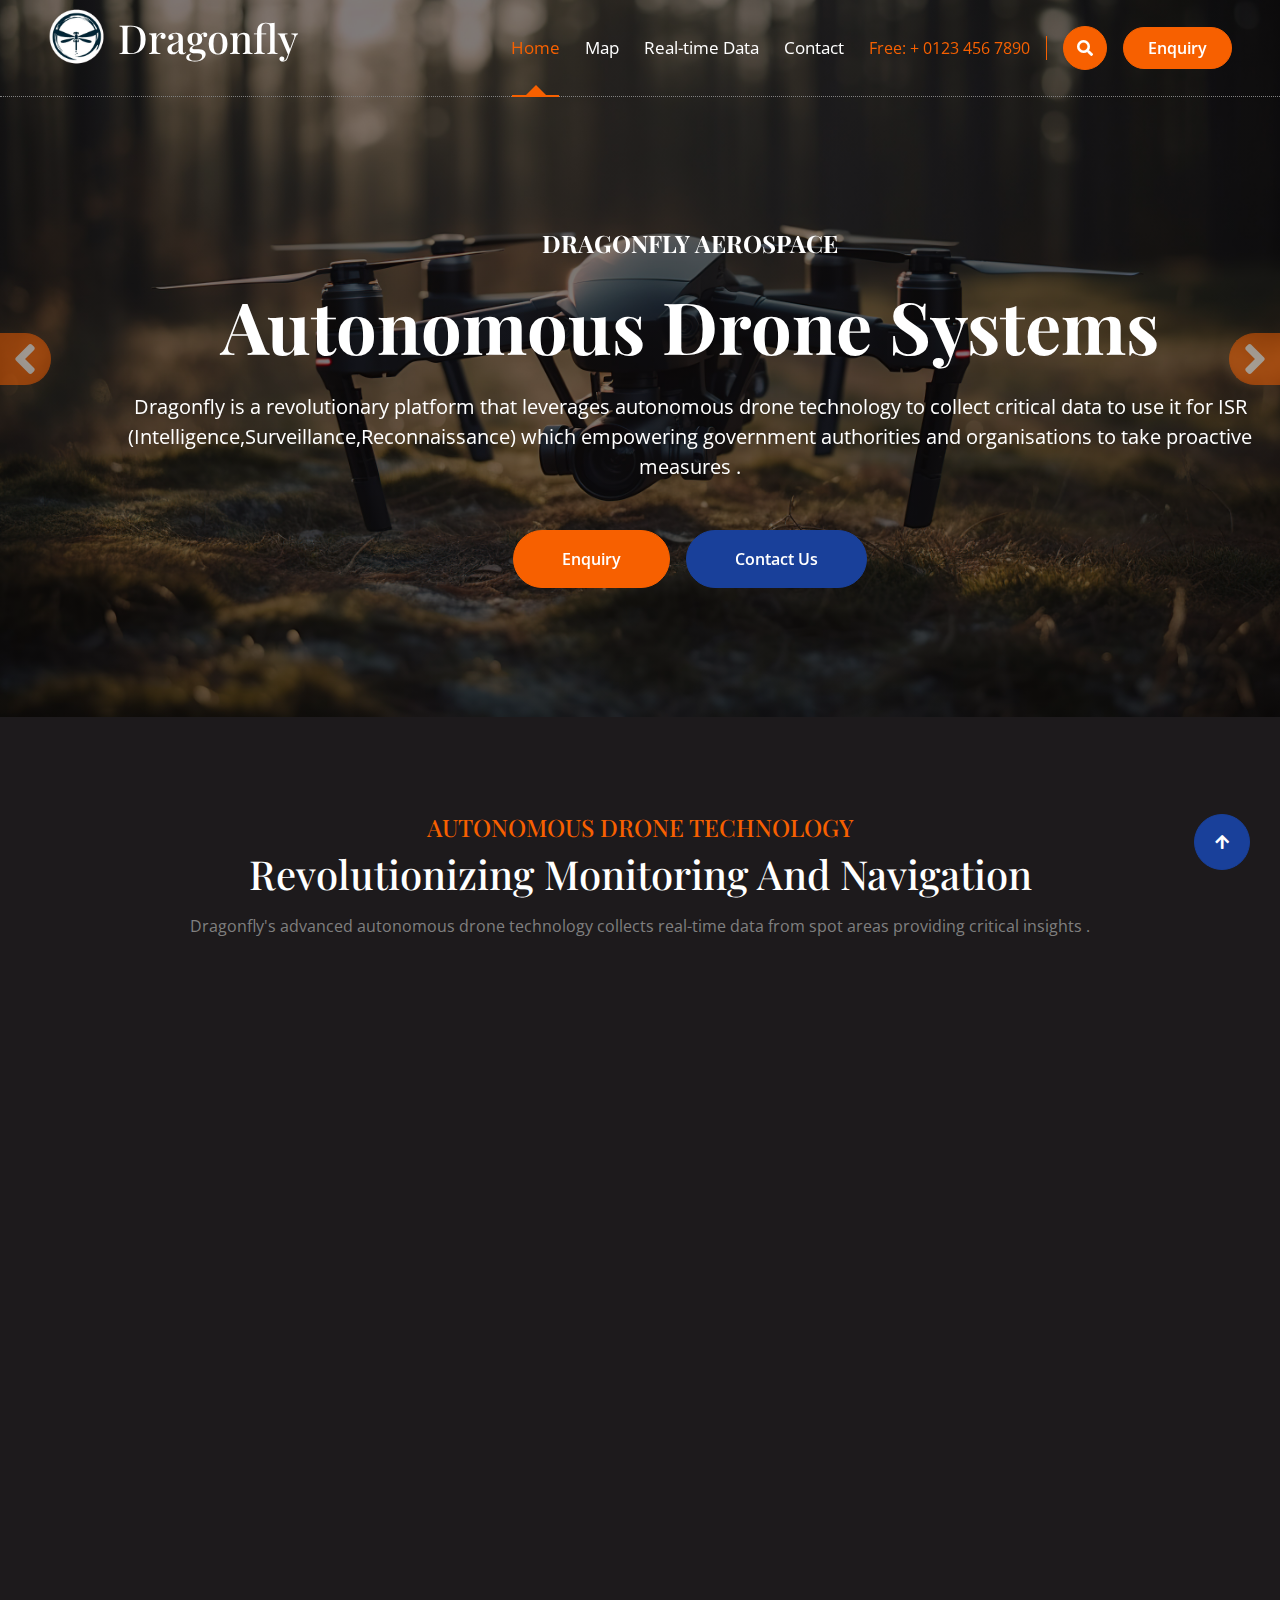
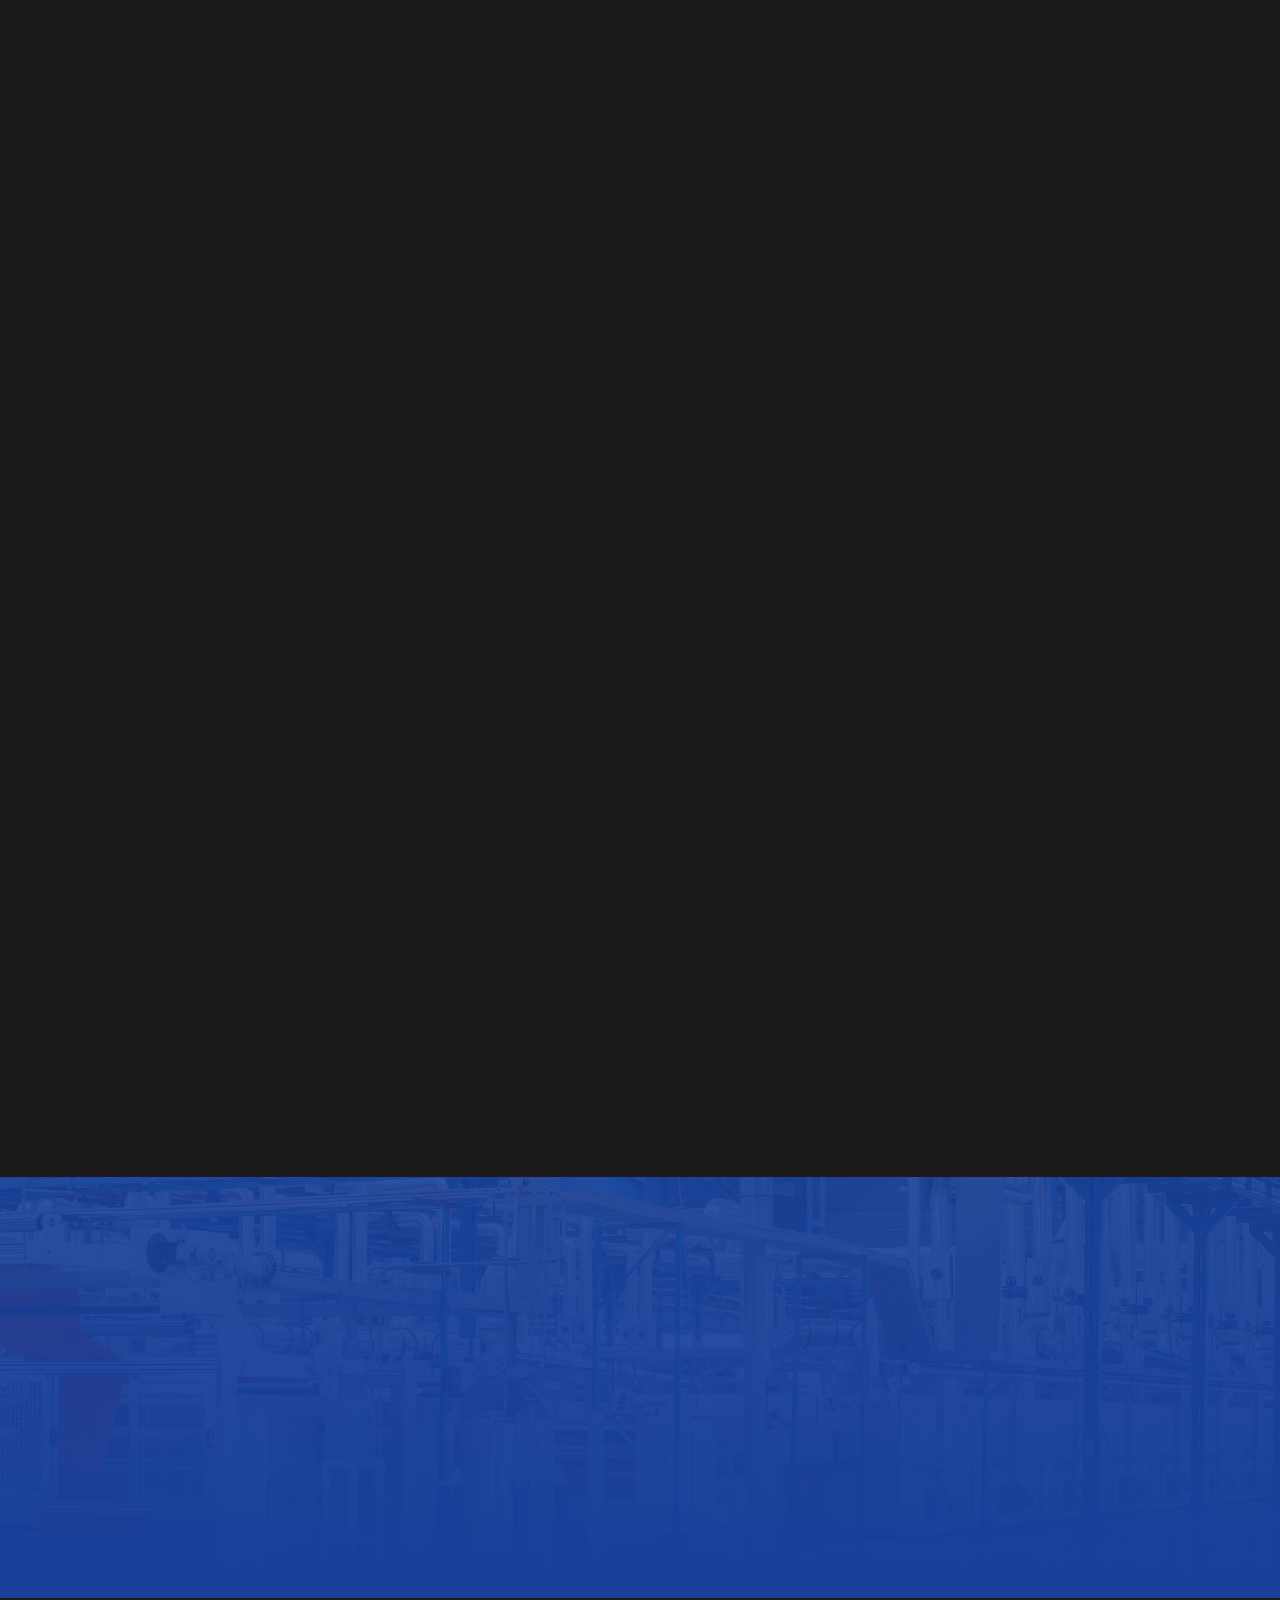
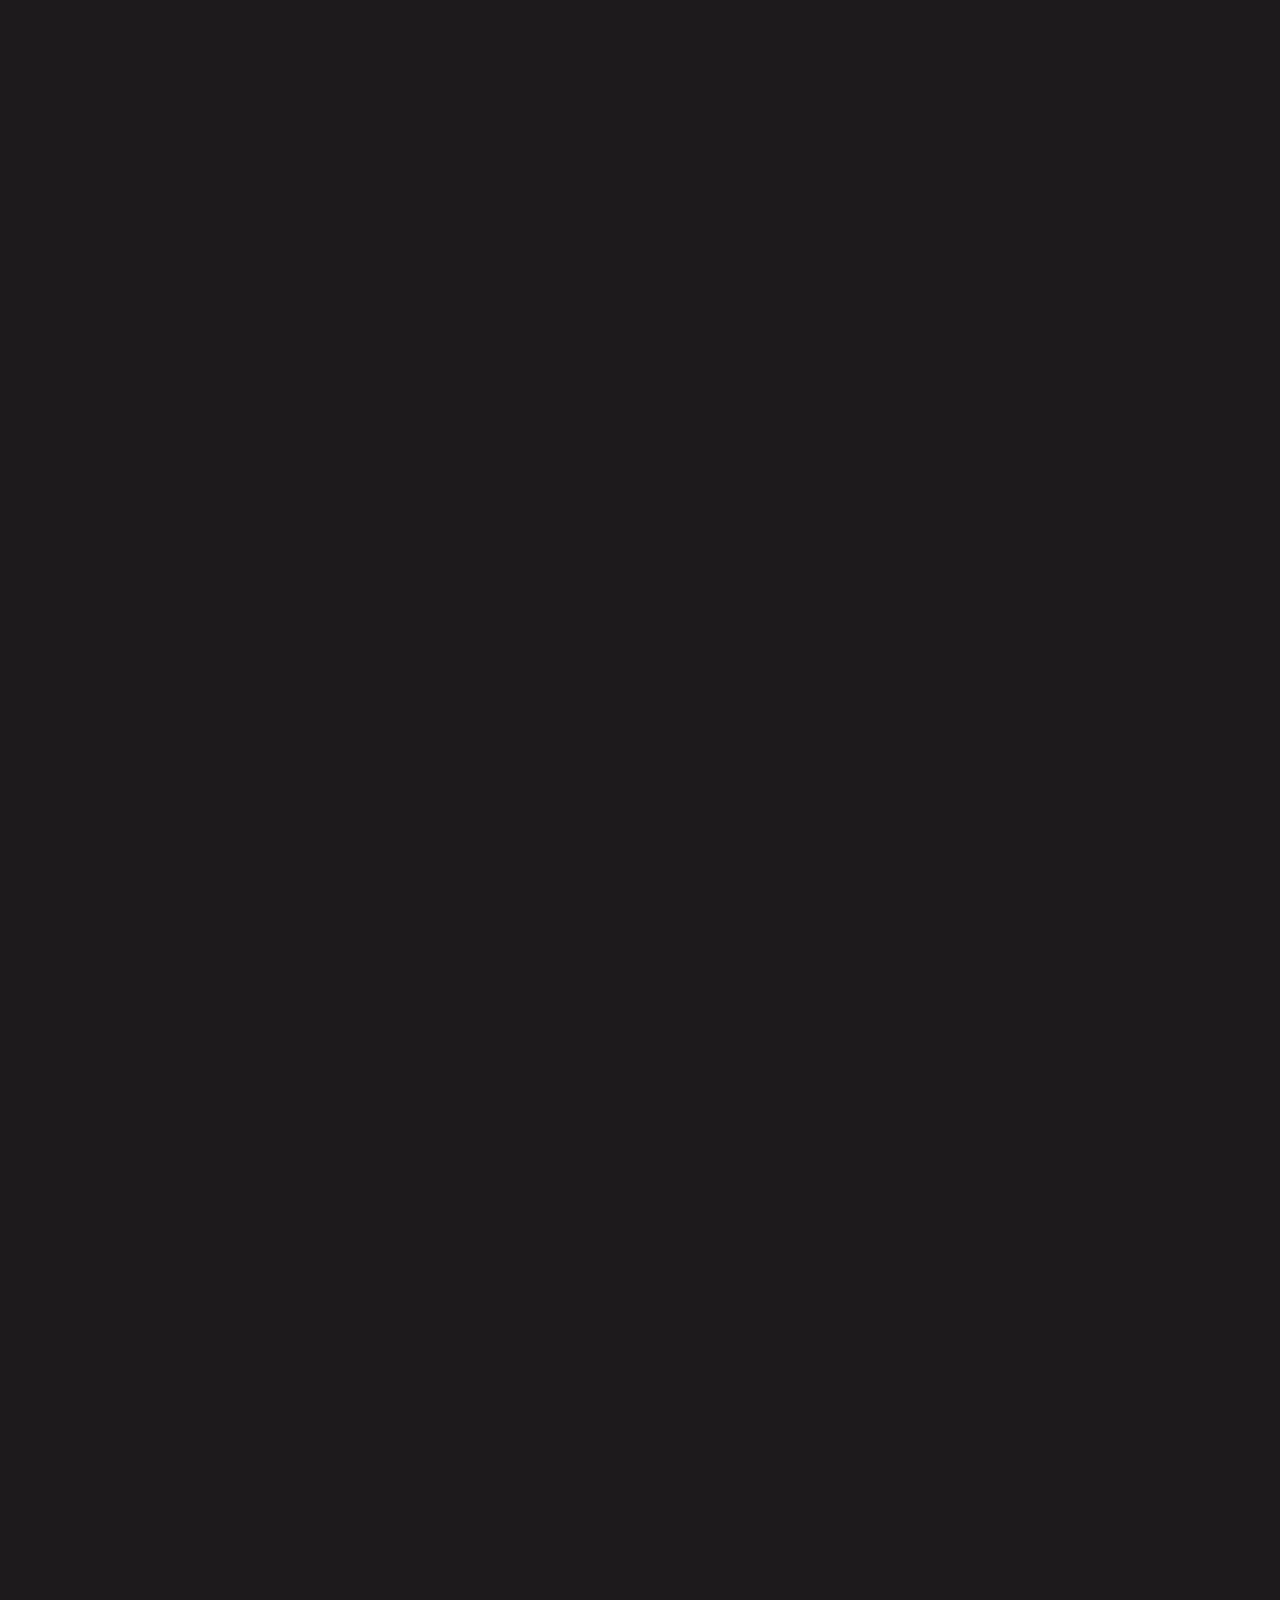
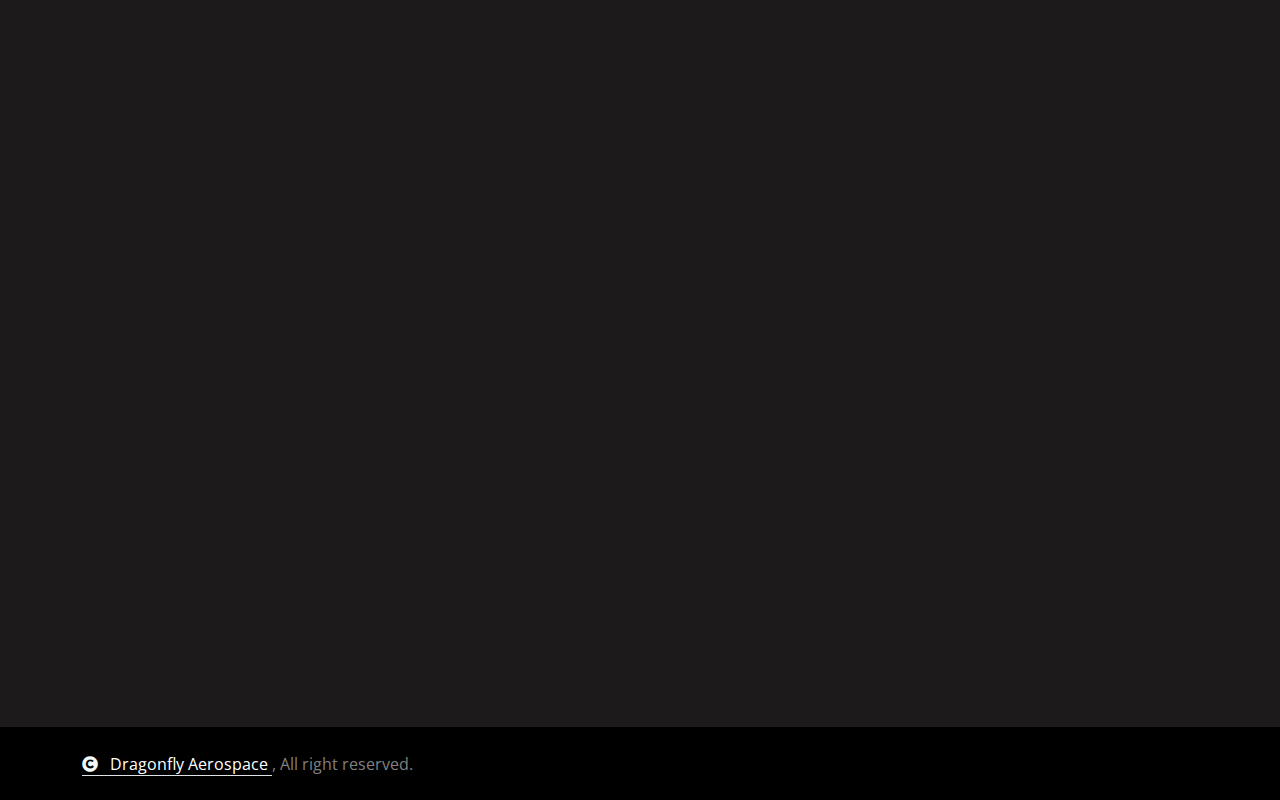
==== commit 7ab14b5c: "Update index.html" ====
--- a/index.html
+++ b/index.html
@@ -52,6 +52,8 @@
                     <div class="navbar-nav ms-auto py-0">
                         <a href="index.html" class="nav-item nav-link active">Home</a>
                         <a href="data.html" class="nav-item nav-link">Map</a>
+                        <a href="cord.html" class="nav-item nav-link">Real-time Data</a>
+
                         <!-- <a href="blog.html" class="nav-item nav-link">Blog</a> -->
                         <!-- <div class="nav-item dropdown">
                             <a href="#" class="nav-link dropdown-toggle" data-bs-toggle="dropdown">Pages</a>
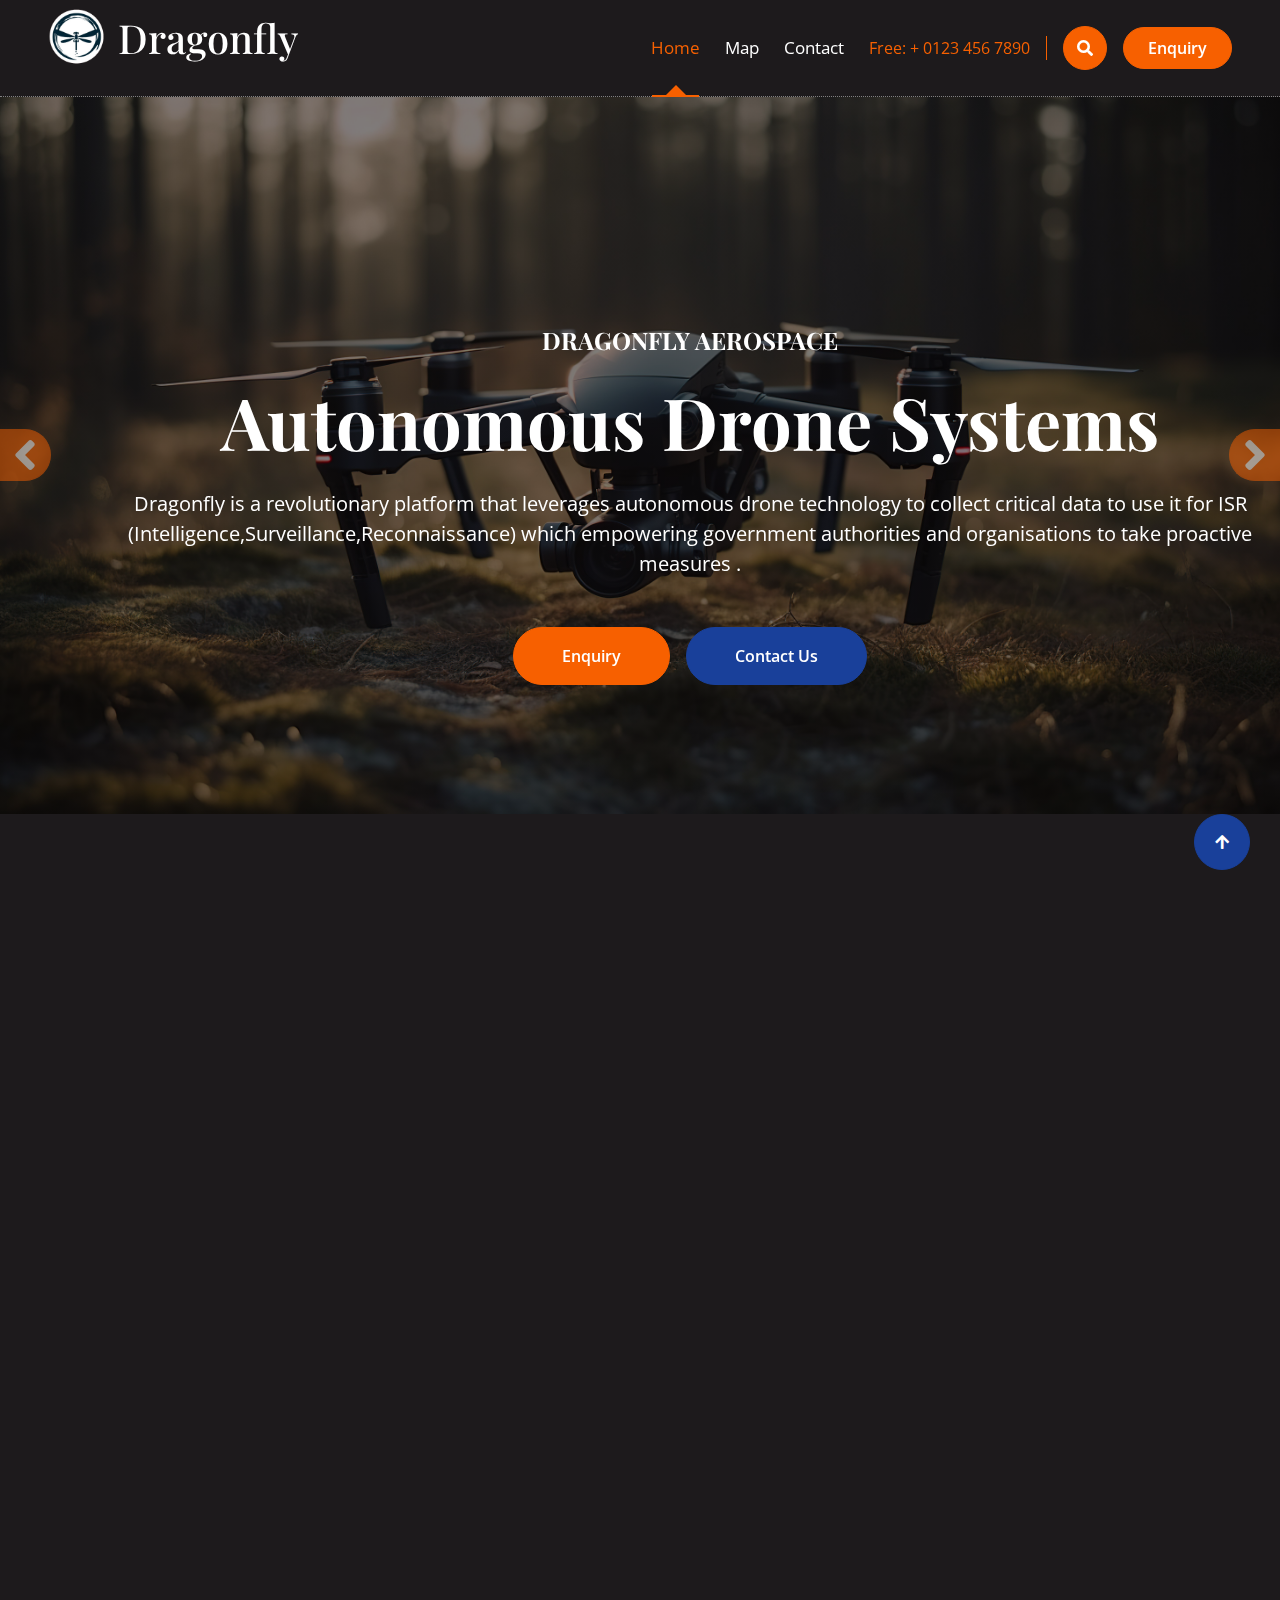
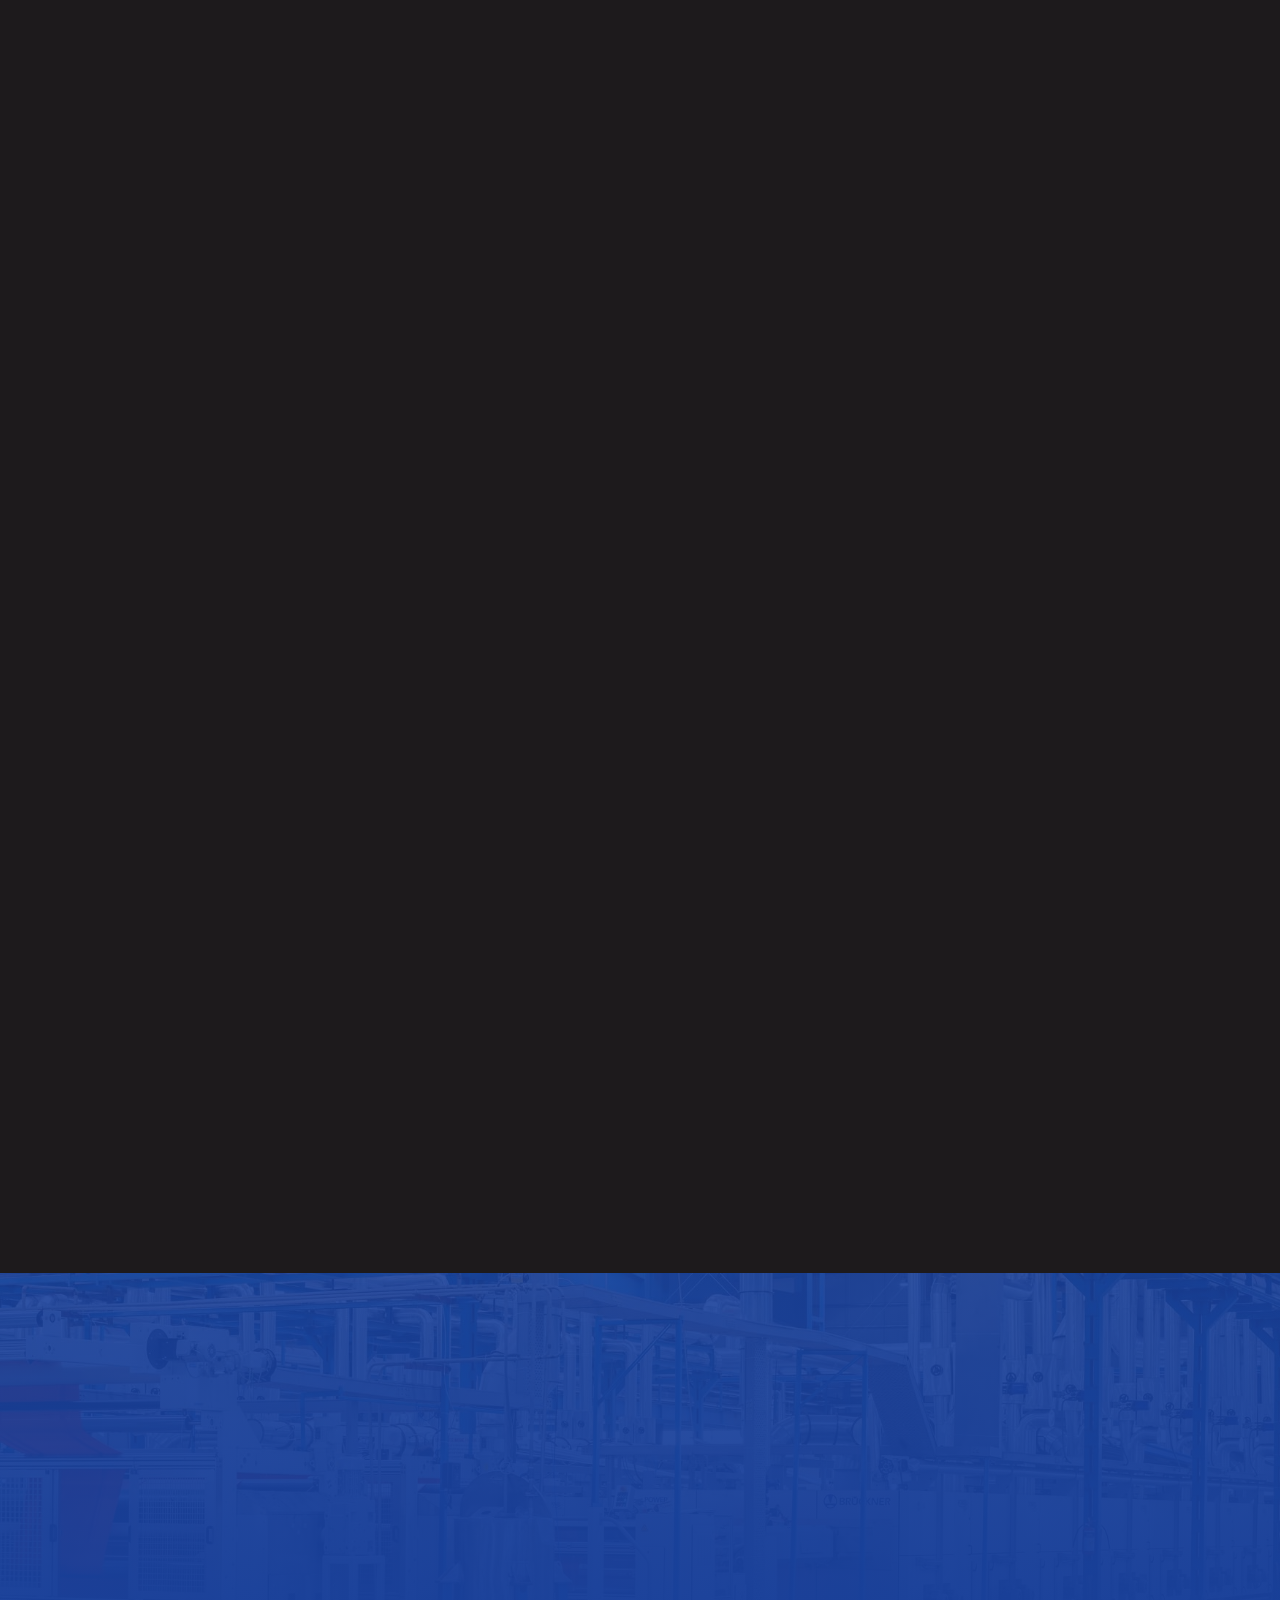
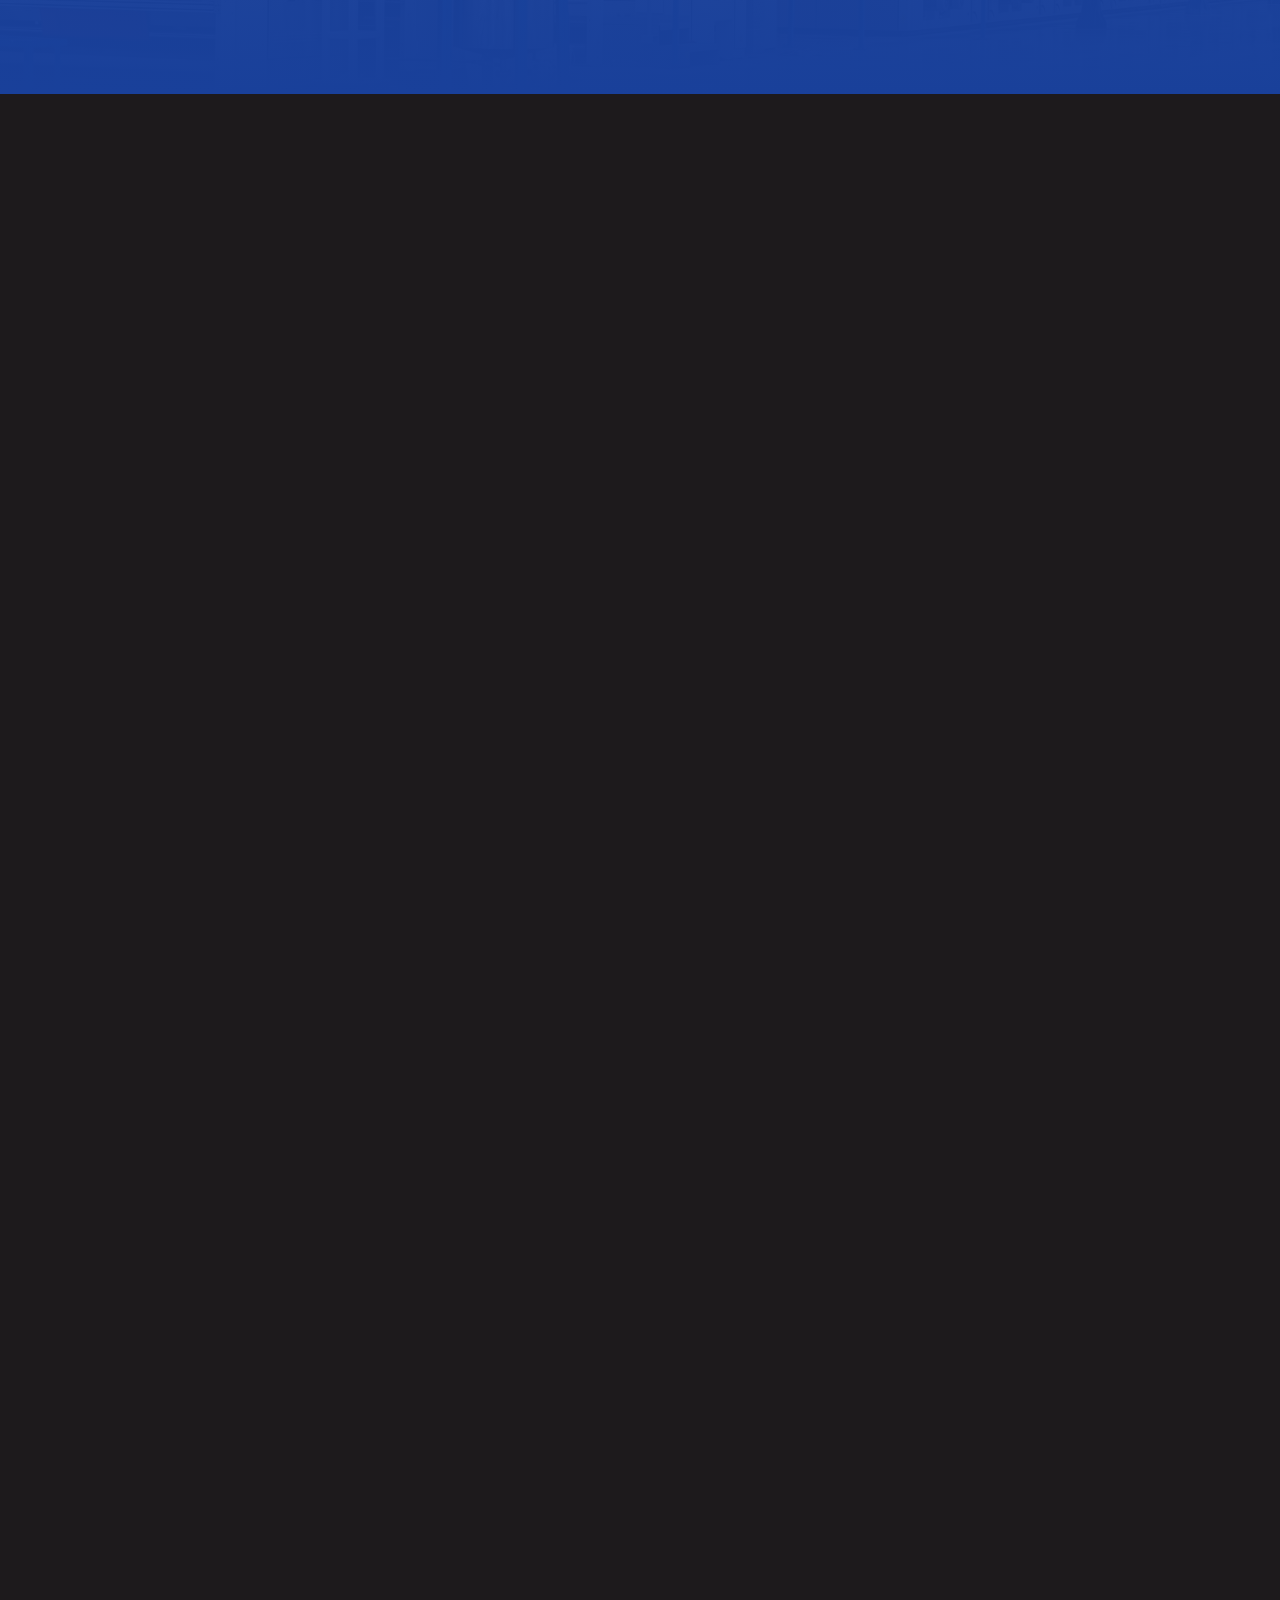
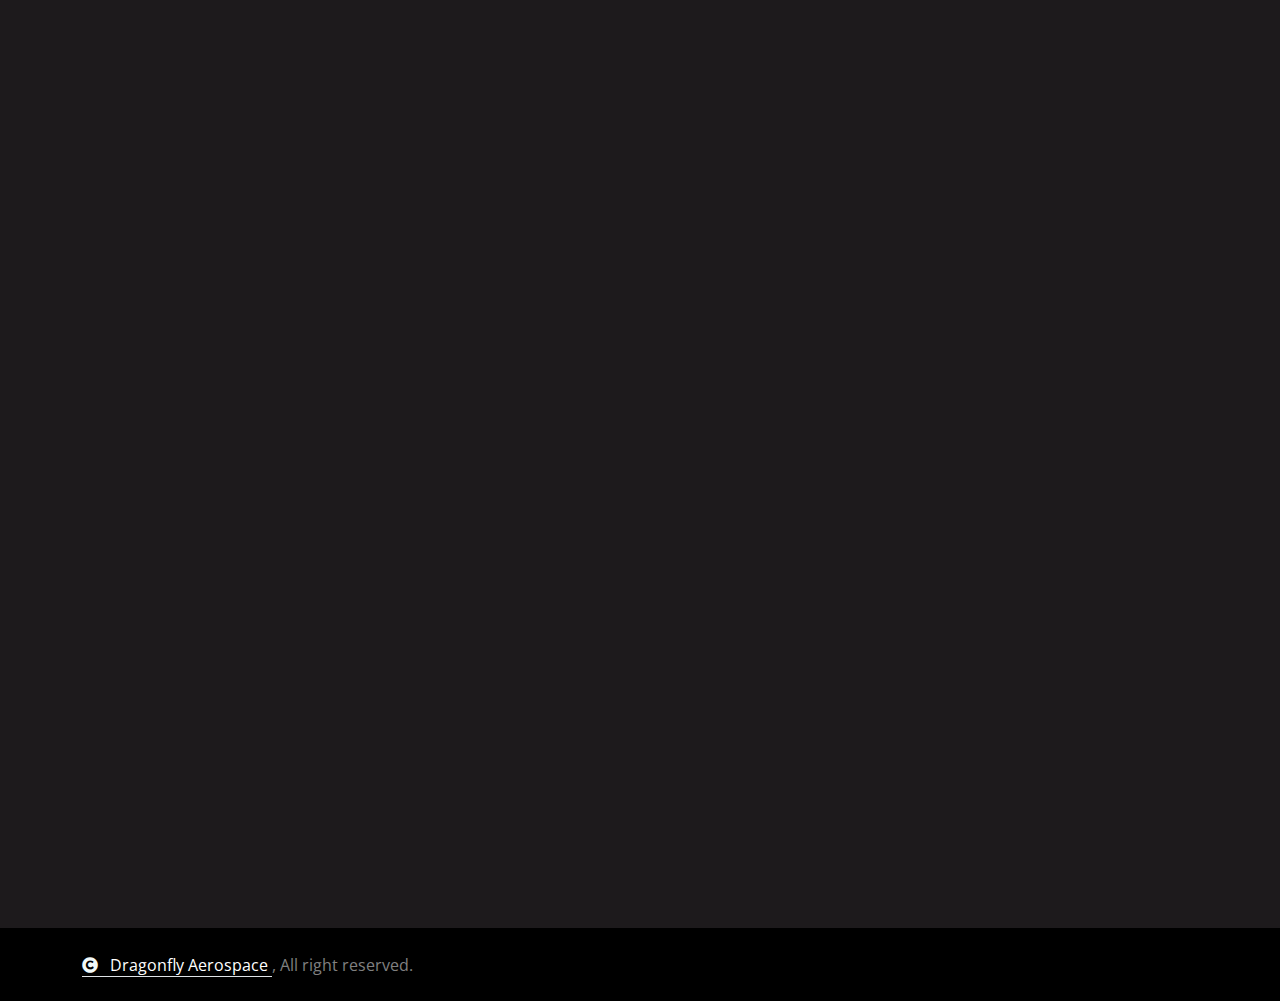
==== commit 60299159: "New UI update" ====
--- a/index.html
+++ b/index.html
@@ -52,8 +52,6 @@
                     <div class="navbar-nav ms-auto py-0">
                         <a href="index.html" class="nav-item nav-link active">Home</a>
                         <a href="data.html" class="nav-item nav-link">Map</a>
-                        <a href="cord.html" class="nav-item nav-link">Real-time Data</a>
-
                         <!-- <a href="blog.html" class="nav-item nav-link">Blog</a> -->
                         <!-- <div class="nav-item dropdown">
                             <a href="#" class="nav-link dropdown-toggle" data-bs-toggle="dropdown">Pages</a>
@@ -1015,7 +1013,7 @@
                                     <img class="circle-img" style="width: 50px; height: 50px;" src="img/logo2.png" alt="Logo">
                                     Dragonfly
                                 </h1>
-                                <p class="mb-3">Dolor amet sit justo amet elitr clita ipsum elitr est.Lorem ipsum dolor sit amet, consectetur adipiscing elit consectetur adipiscing elit.</p>
+                                <p class="mb-3">Dragonfly is a revolutionary platform that leverages autonomous drone technology to collect critical data to use it for ISR which empowering government authorities and organisations to take proactive measures .</p>
                             </div>
                             <div class="position-relative">
                                 <input class="form-control rounded-pill w-100 py-3 ps-4 pe-5" type="text" placeholder="Enter your email">
--- a/css/style.css
+++ b/css/style.css
@@ -184,7 +184,6 @@
     }
 
     .navbar-light {
-        position: absolute;
         width: 100%;
         top: 0;
         left: 0;
@@ -863,7 +862,8 @@
 
 /*** Footer Start ***/
 .footer {
-    background: #481d02;
+    /* background: #481d02; */
+    background: black;
 }
 
 .footer .footer-item a {
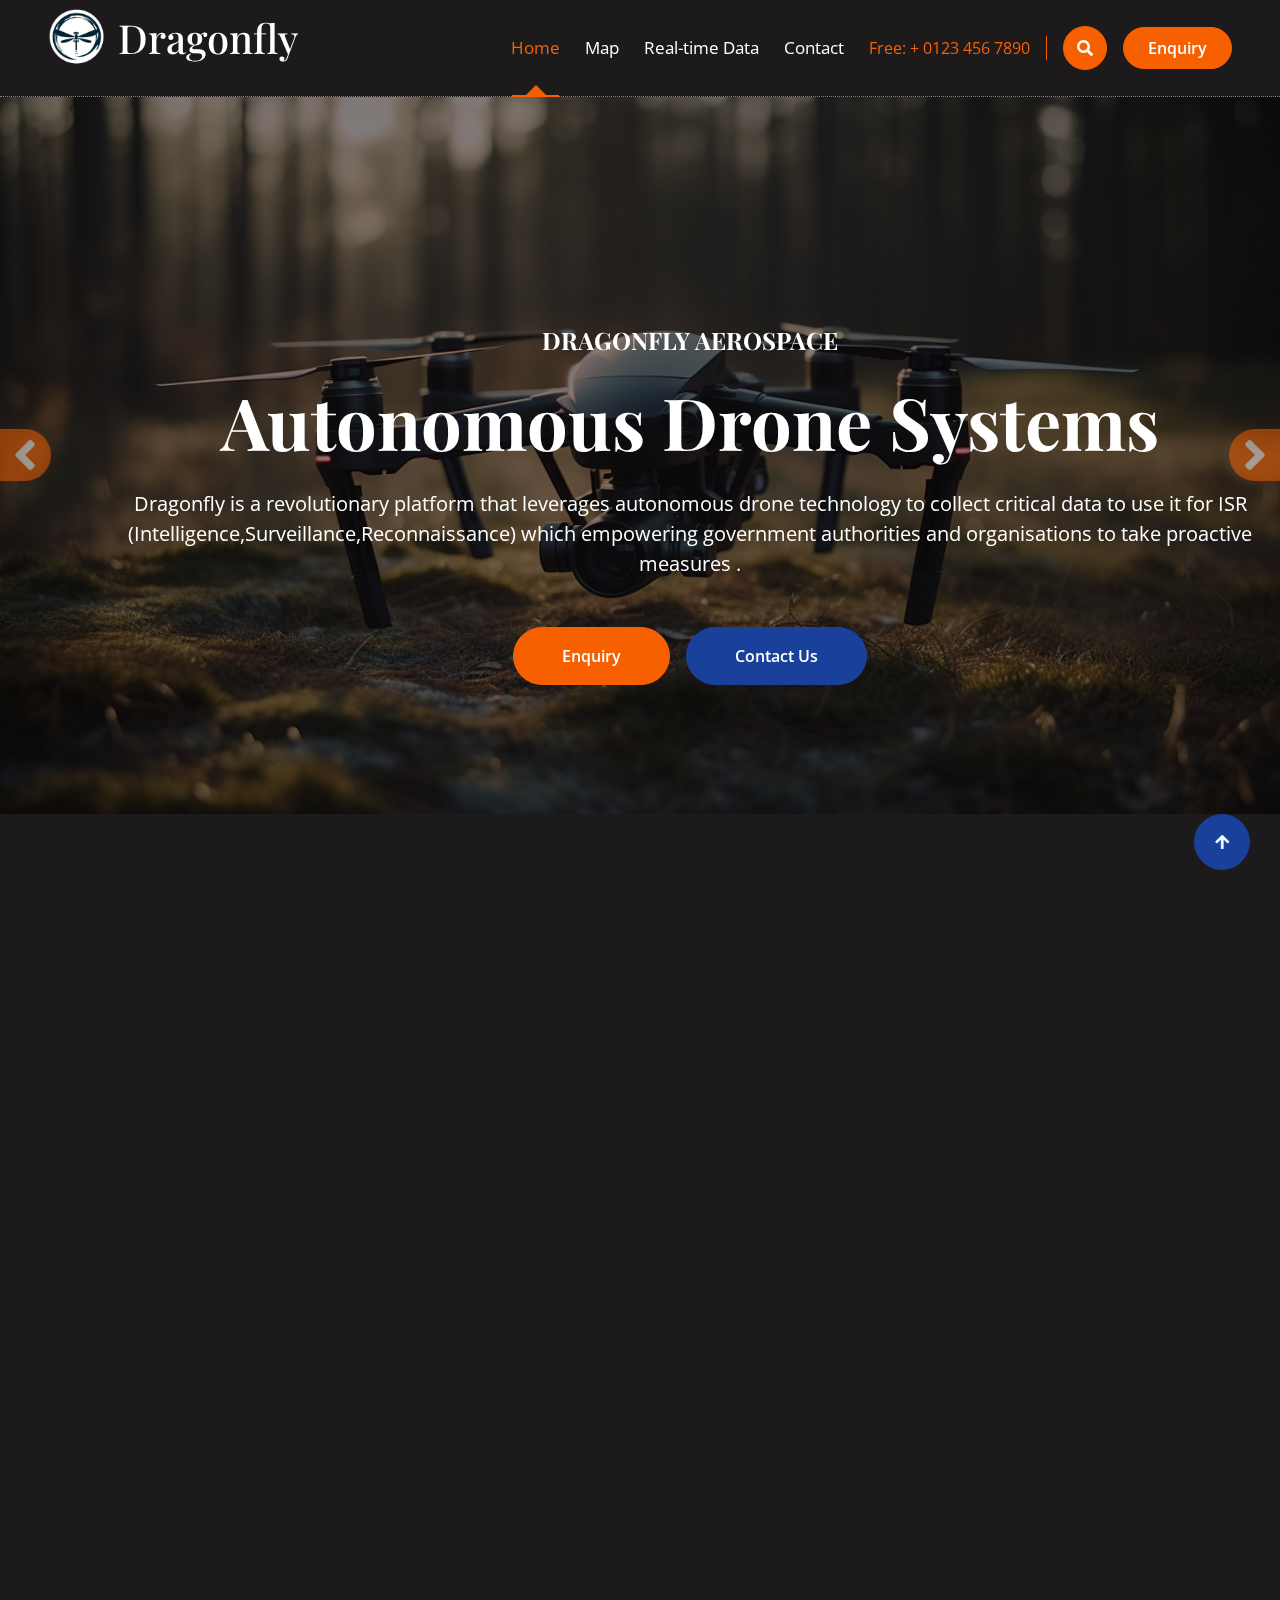
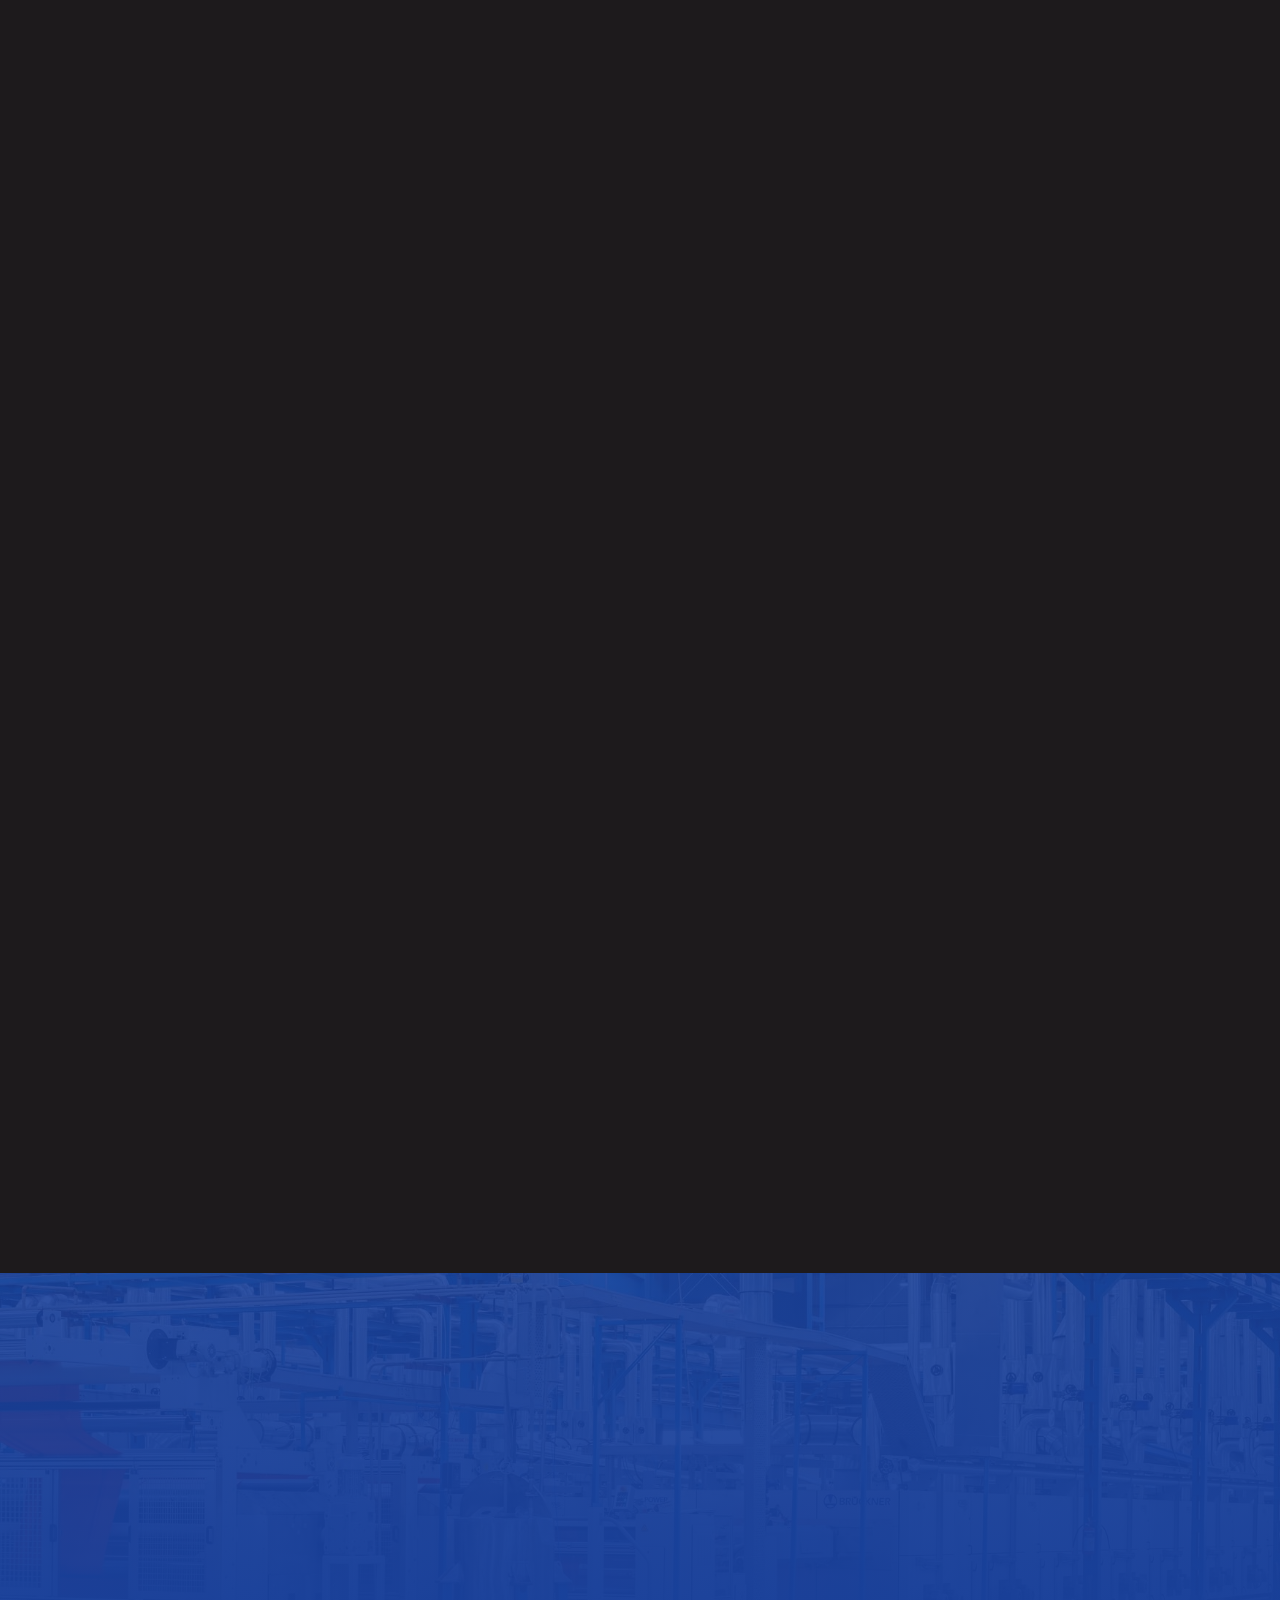
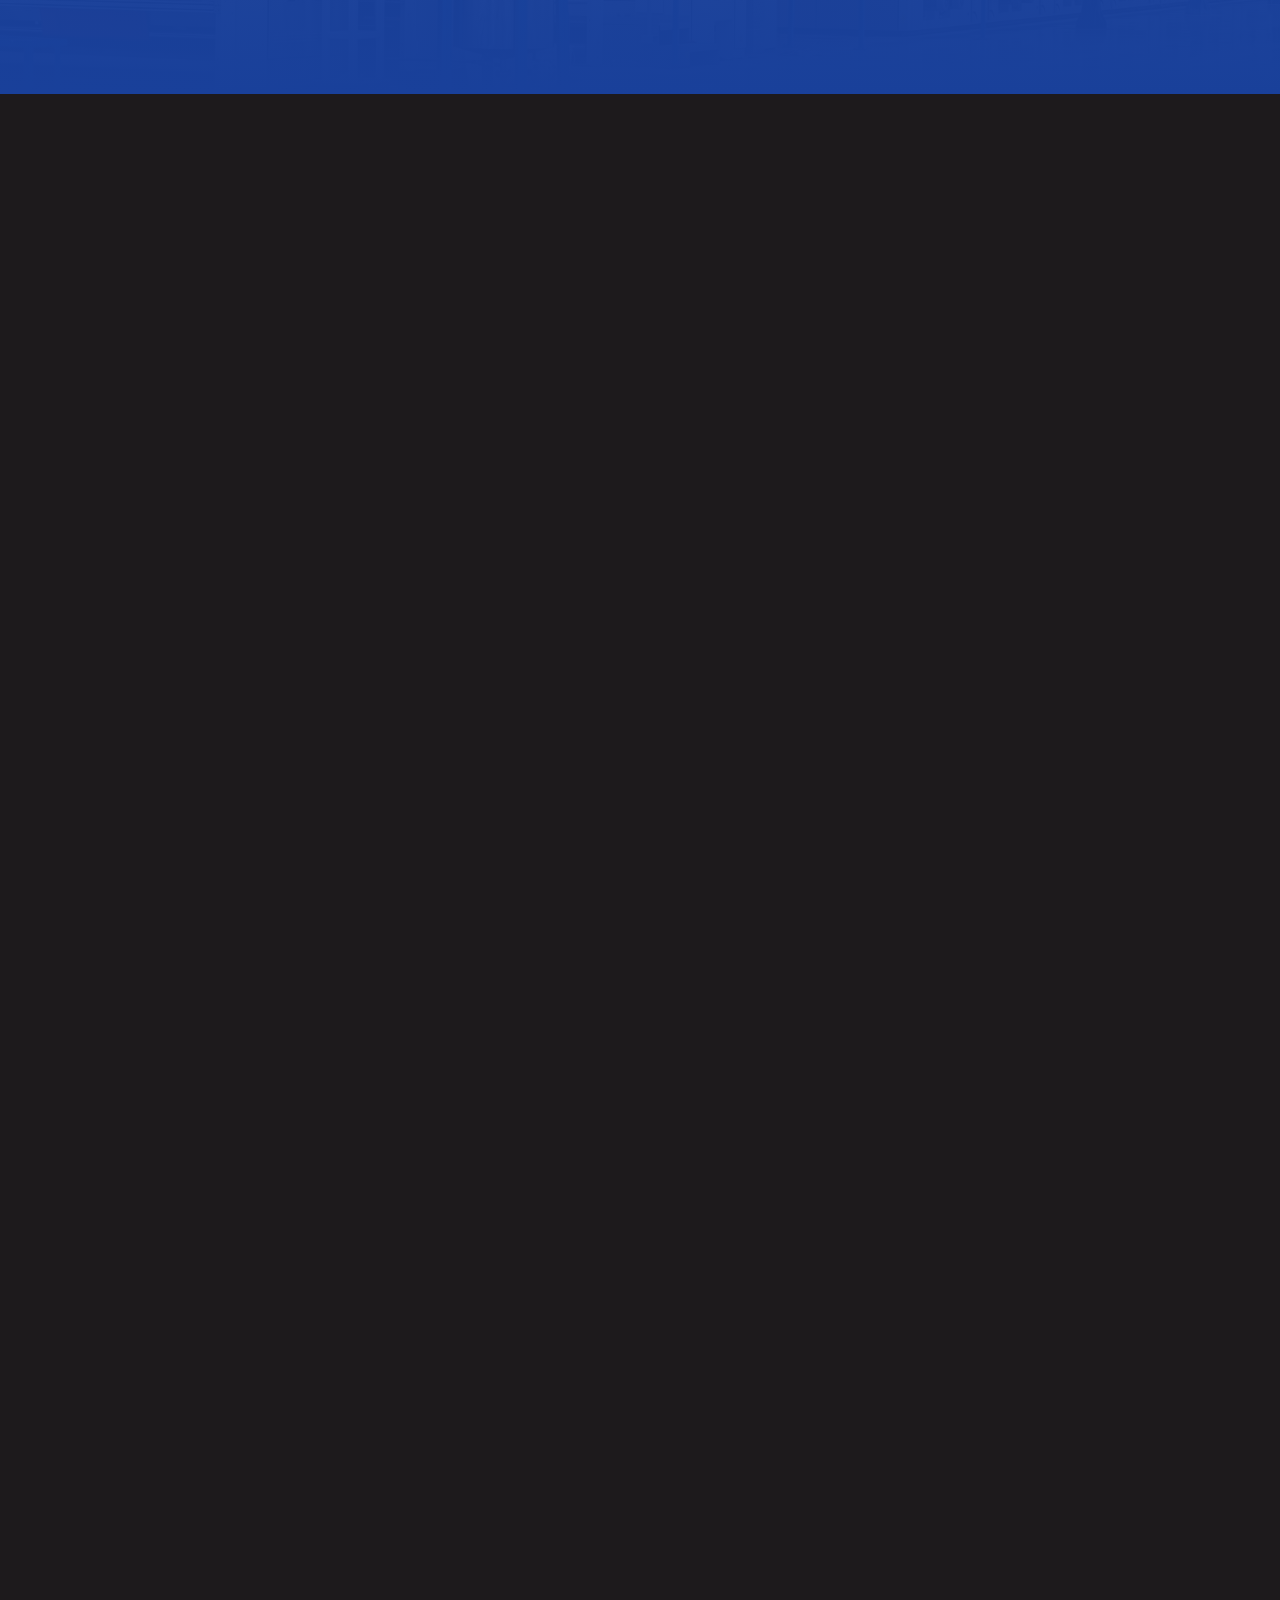
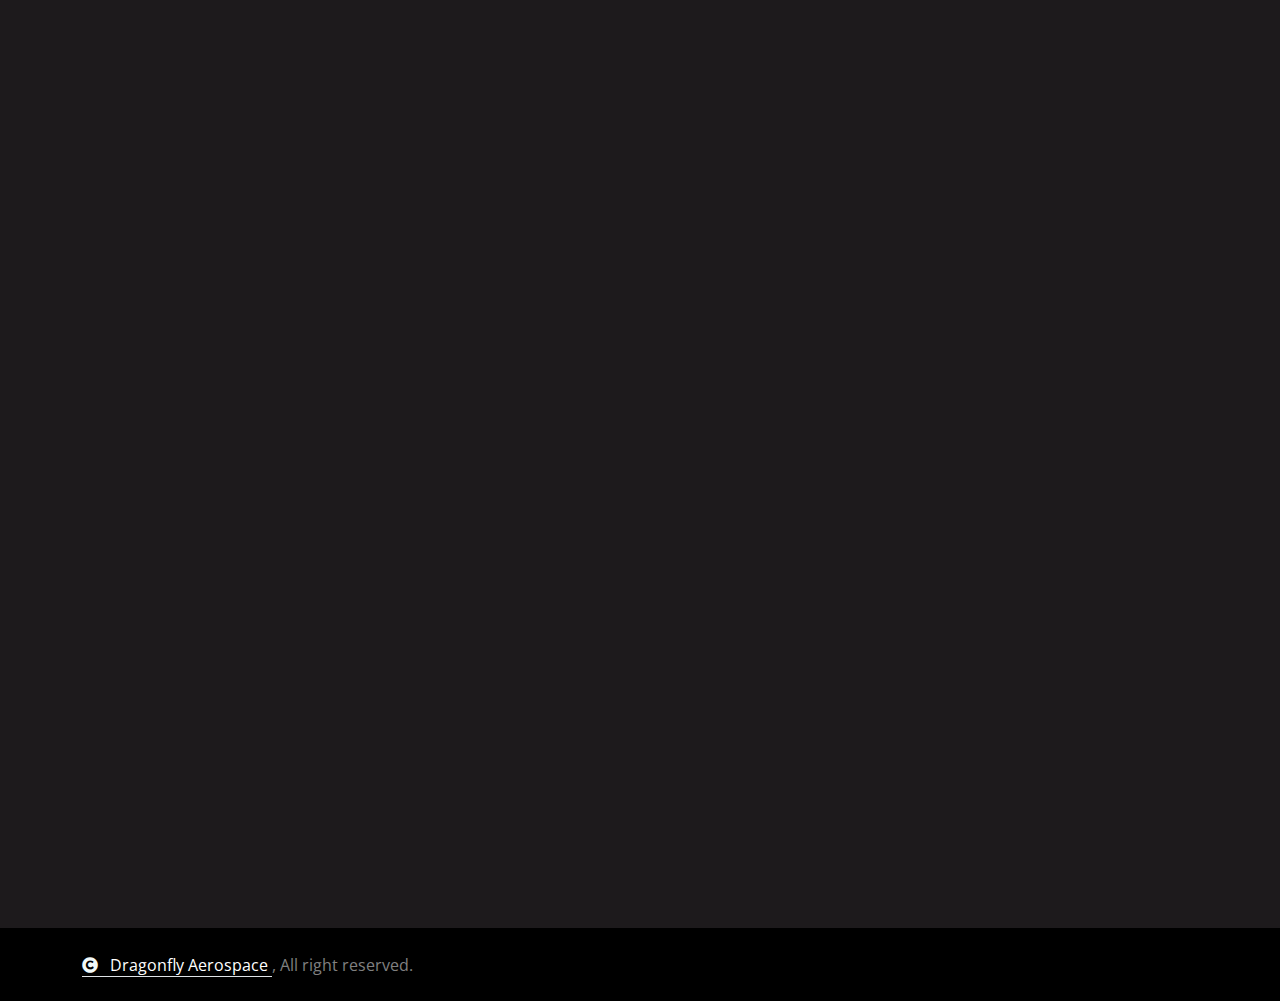
==== commit 7e24198d: "Merge branch 'main' of https://github.com/D18hr-uv/DragonFly" ====
--- a/index.html
+++ b/index.html
@@ -52,6 +52,8 @@
                     <div class="navbar-nav ms-auto py-0">
                         <a href="index.html" class="nav-item nav-link active">Home</a>
                         <a href="data.html" class="nav-item nav-link">Map</a>
+                        <a href="cord.html" class="nav-item nav-link">Real-time Data</a>
+
                         <!-- <a href="blog.html" class="nav-item nav-link">Blog</a> -->
                         <!-- <div class="nav-item dropdown">
                             <a href="#" class="nav-link dropdown-toggle" data-bs-toggle="dropdown">Pages</a>
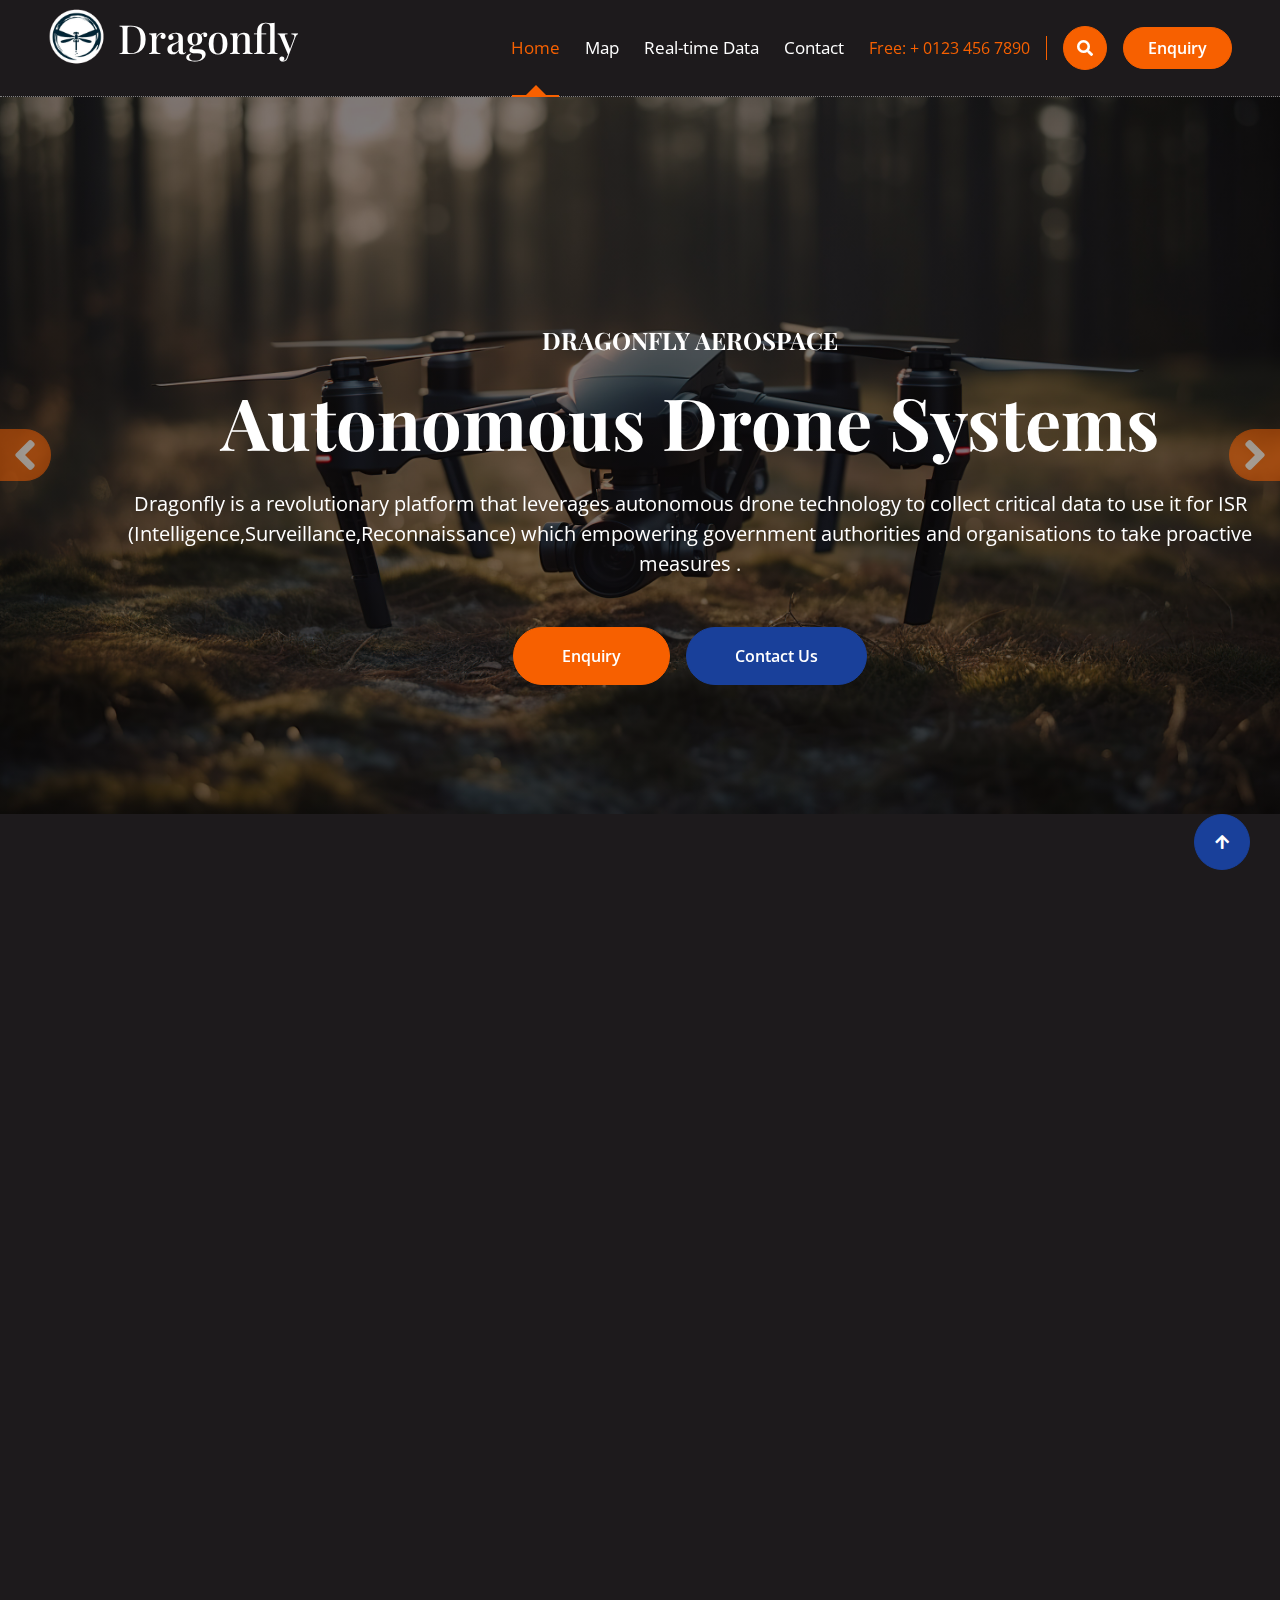
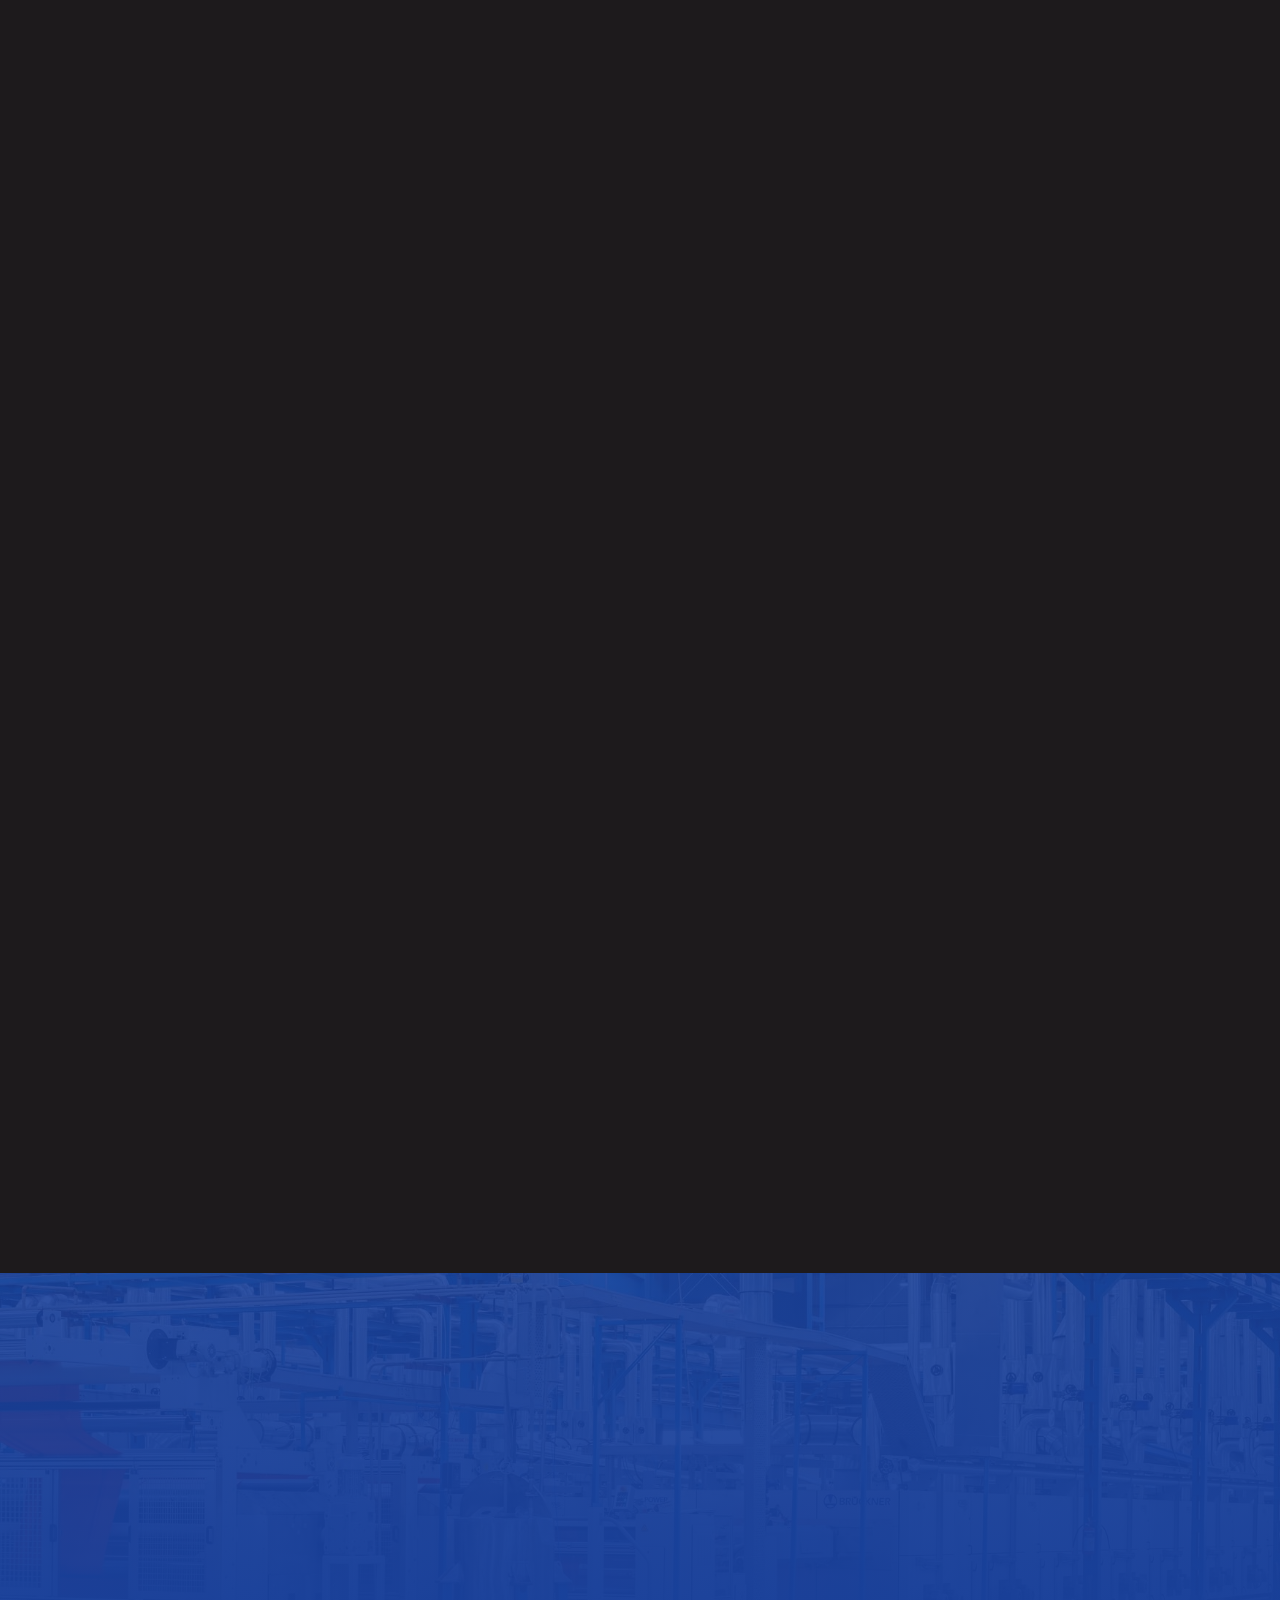
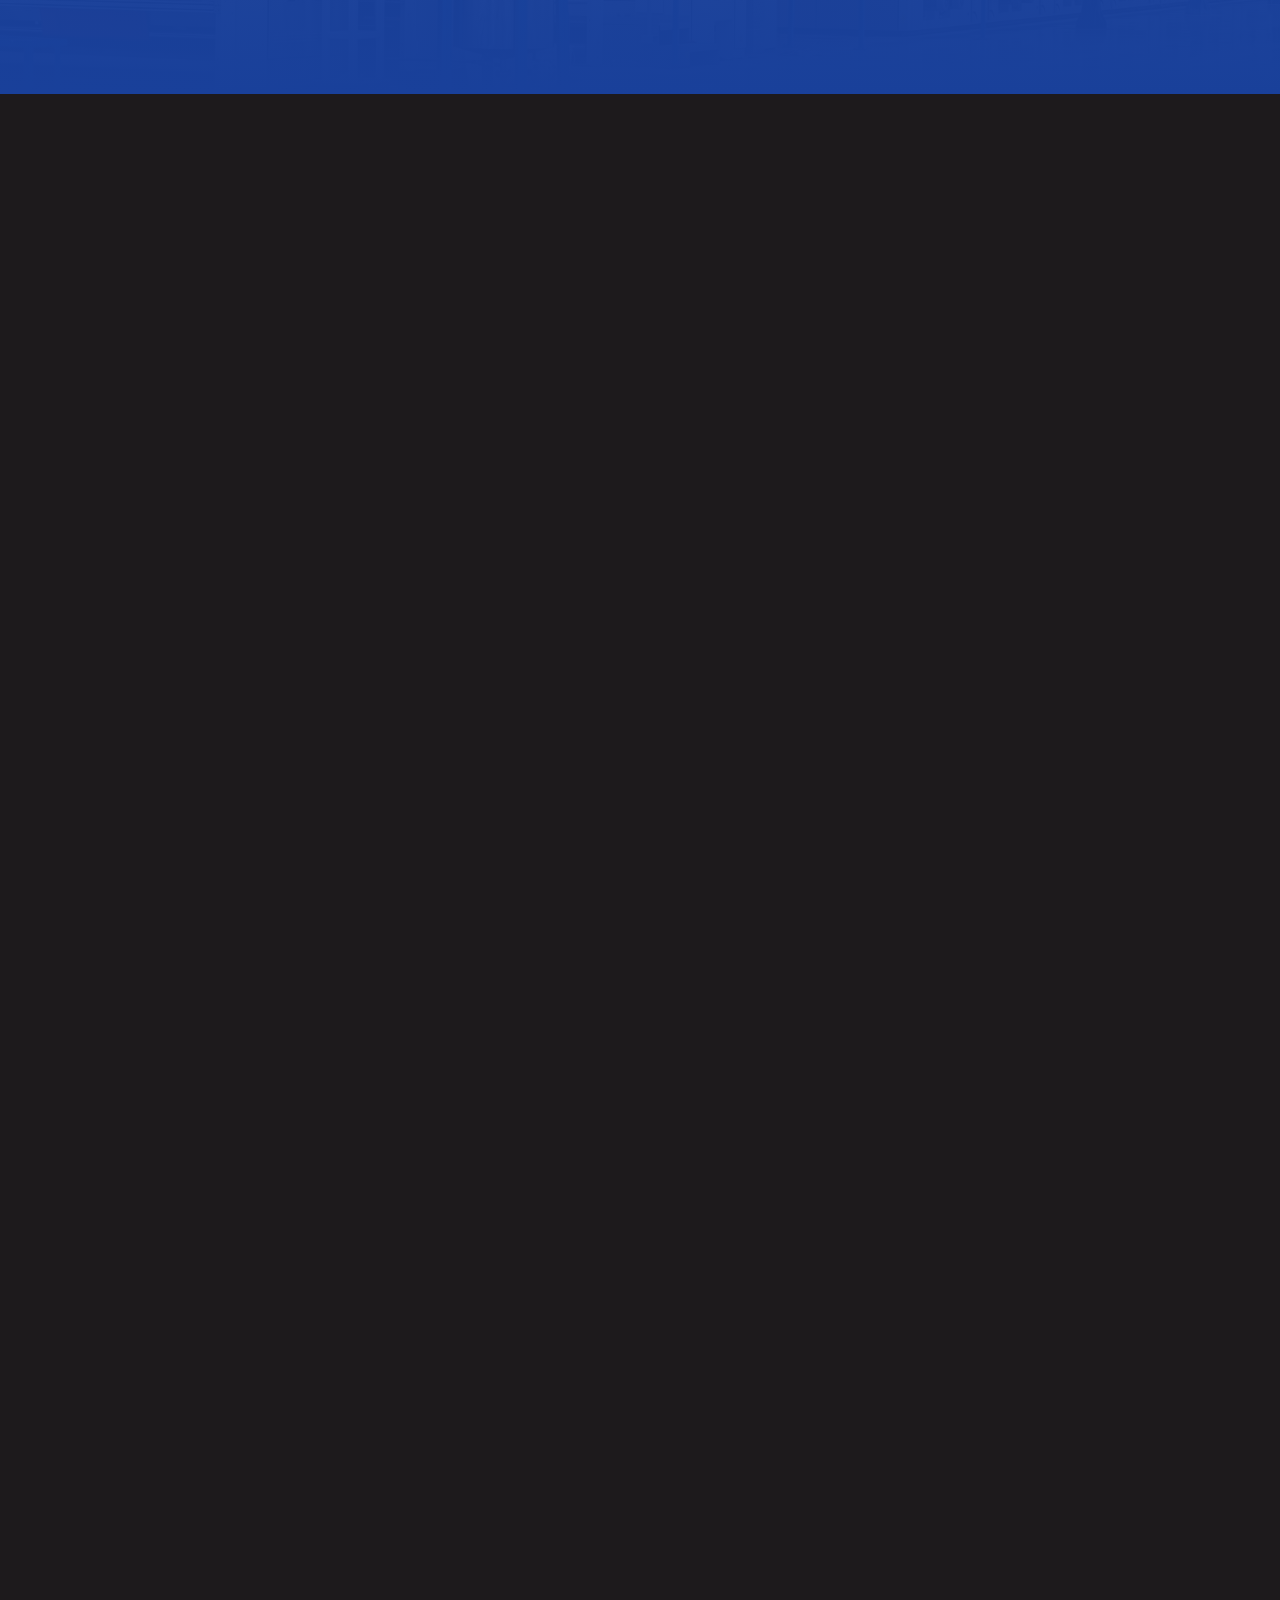
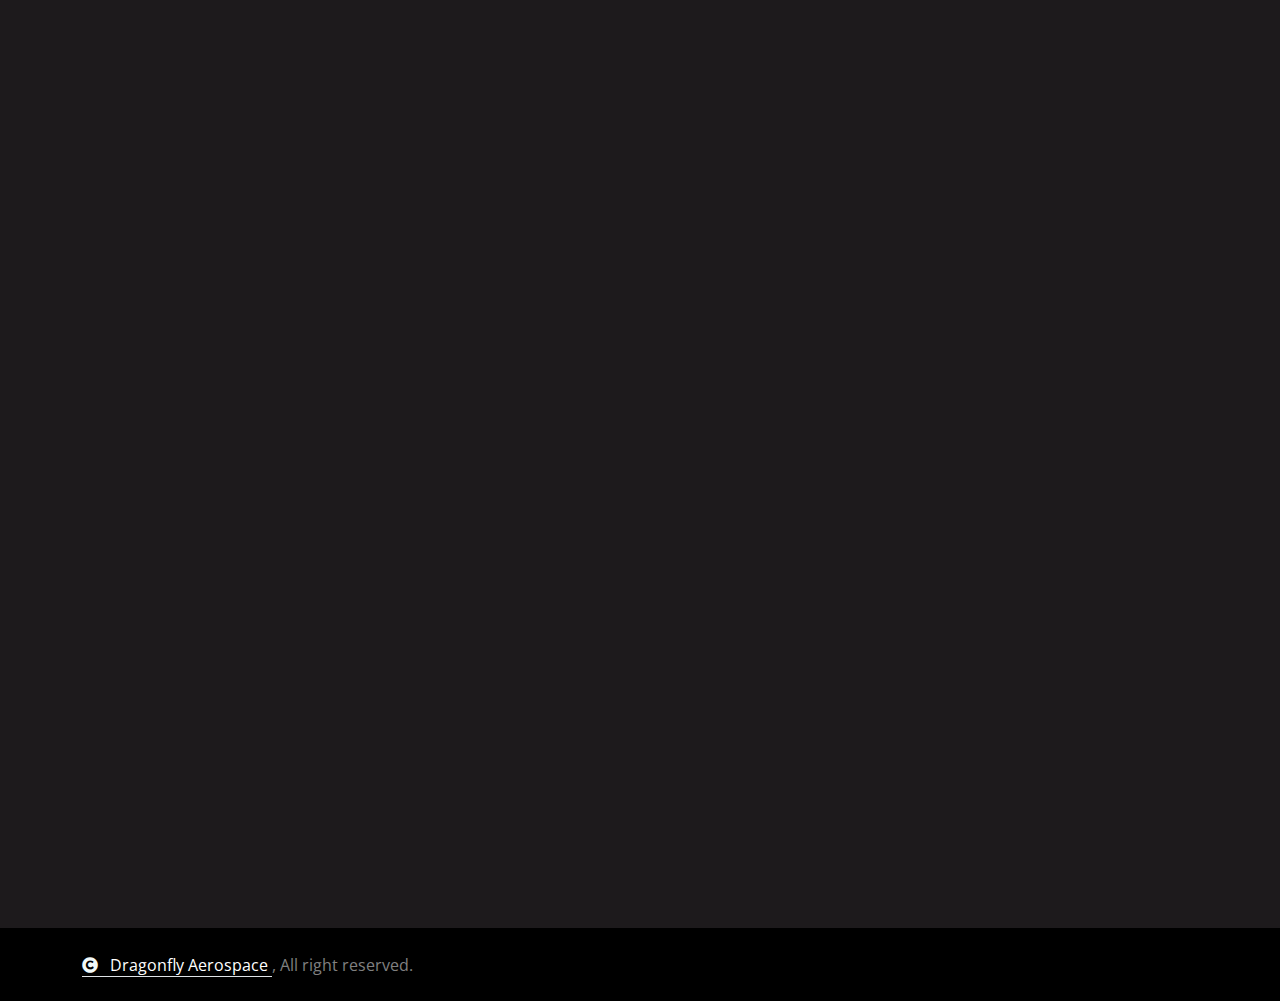
==== commit 9cd25b8d: "logo updated" ====
--- a/index.html
+++ b/index.html
@@ -2,6 +2,8 @@
 <html lang="en">
     <head>
         <meta charset="utf-8">
+        <link rel="icon" href="img/logo2.png" type="image/png">
+
         <title>Dragonfly - Drinking Water Website Template</title>
         <meta content="width=device-width, initial-scale=1.0" name="viewport">
         <meta content="" name="keywords">
